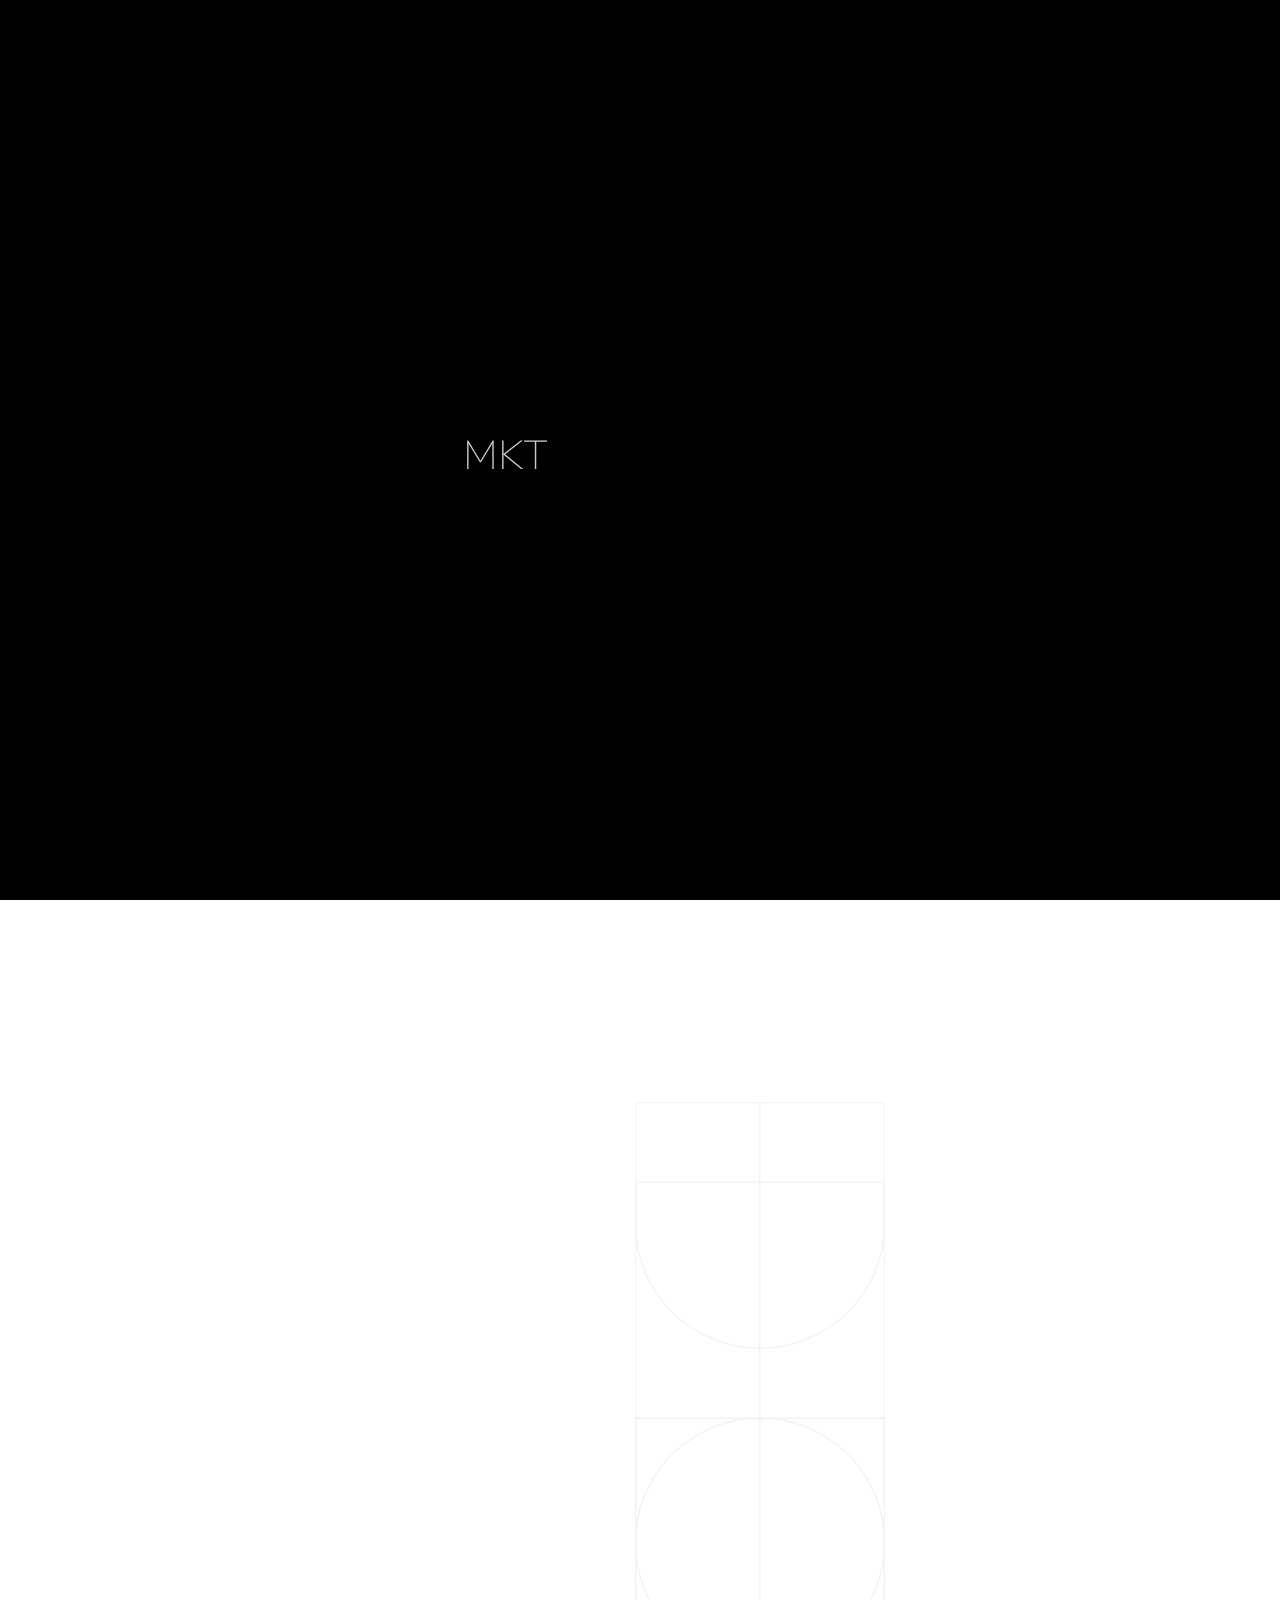
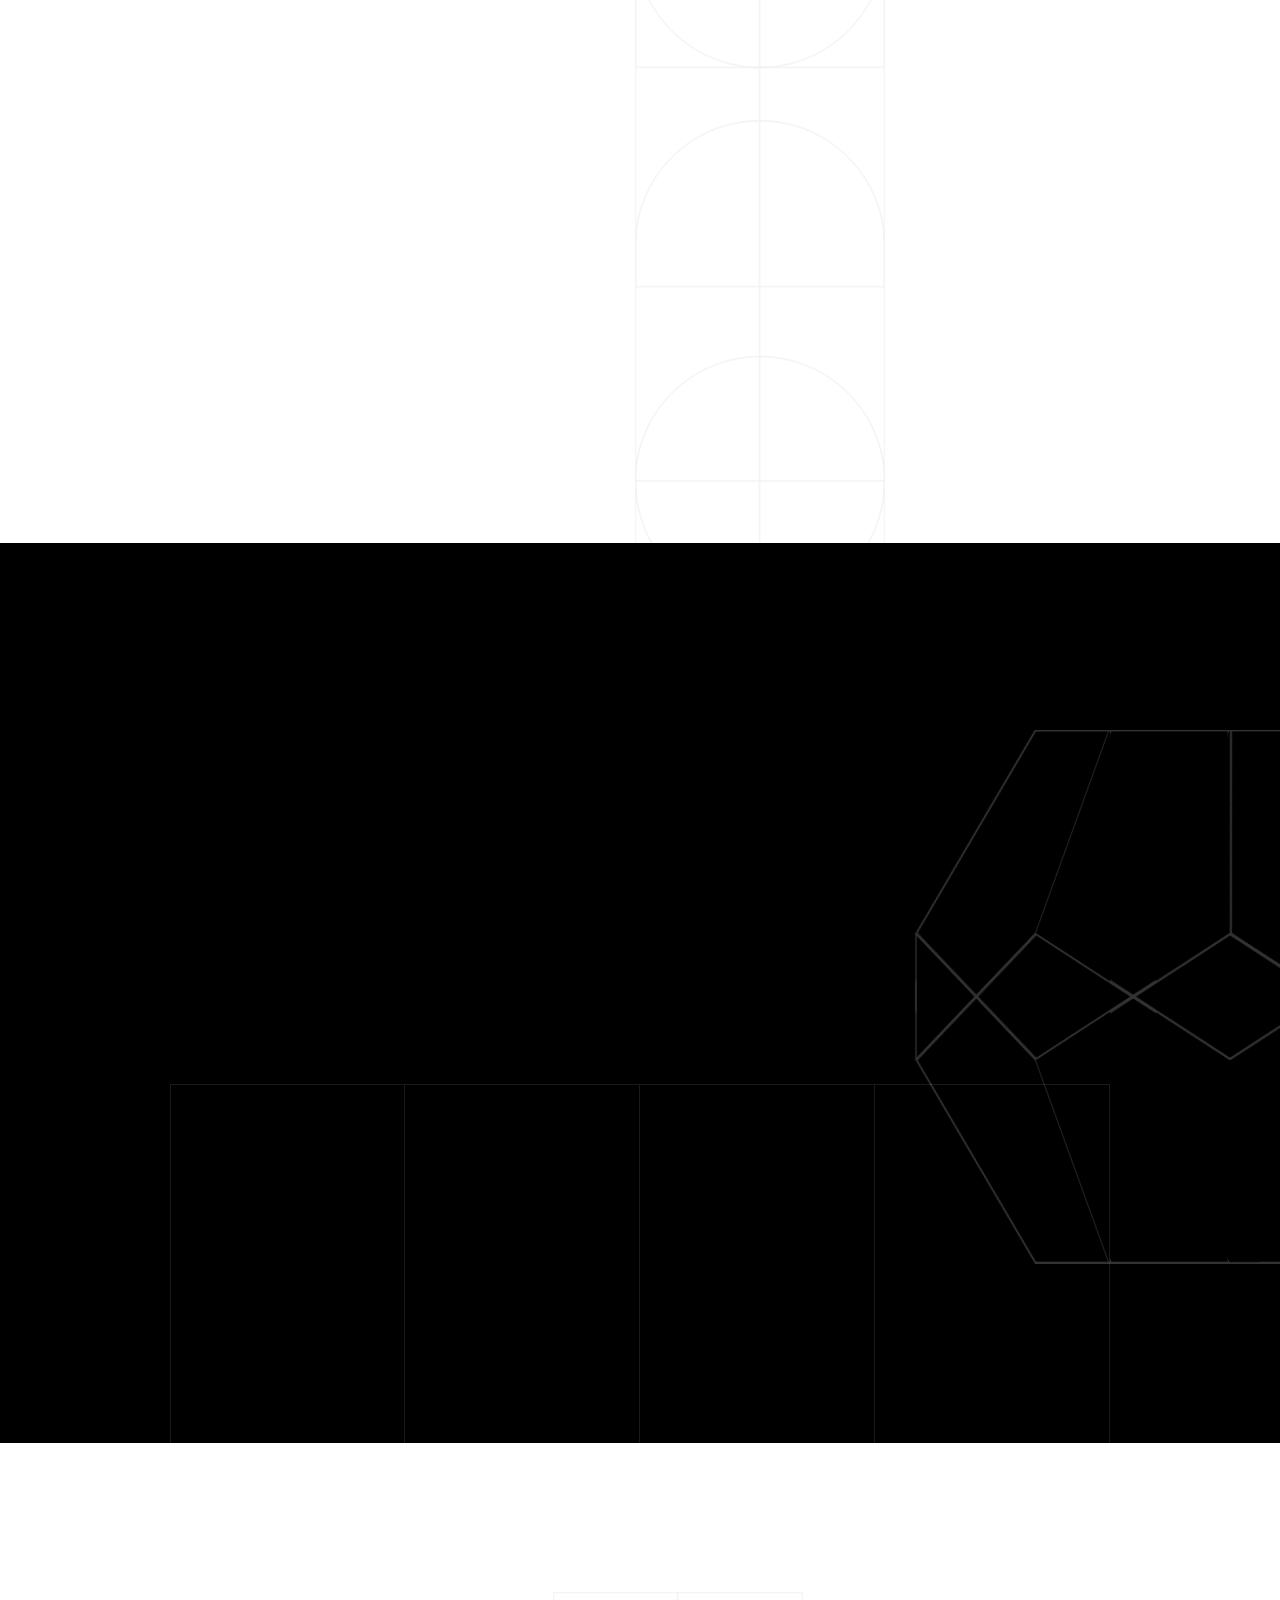
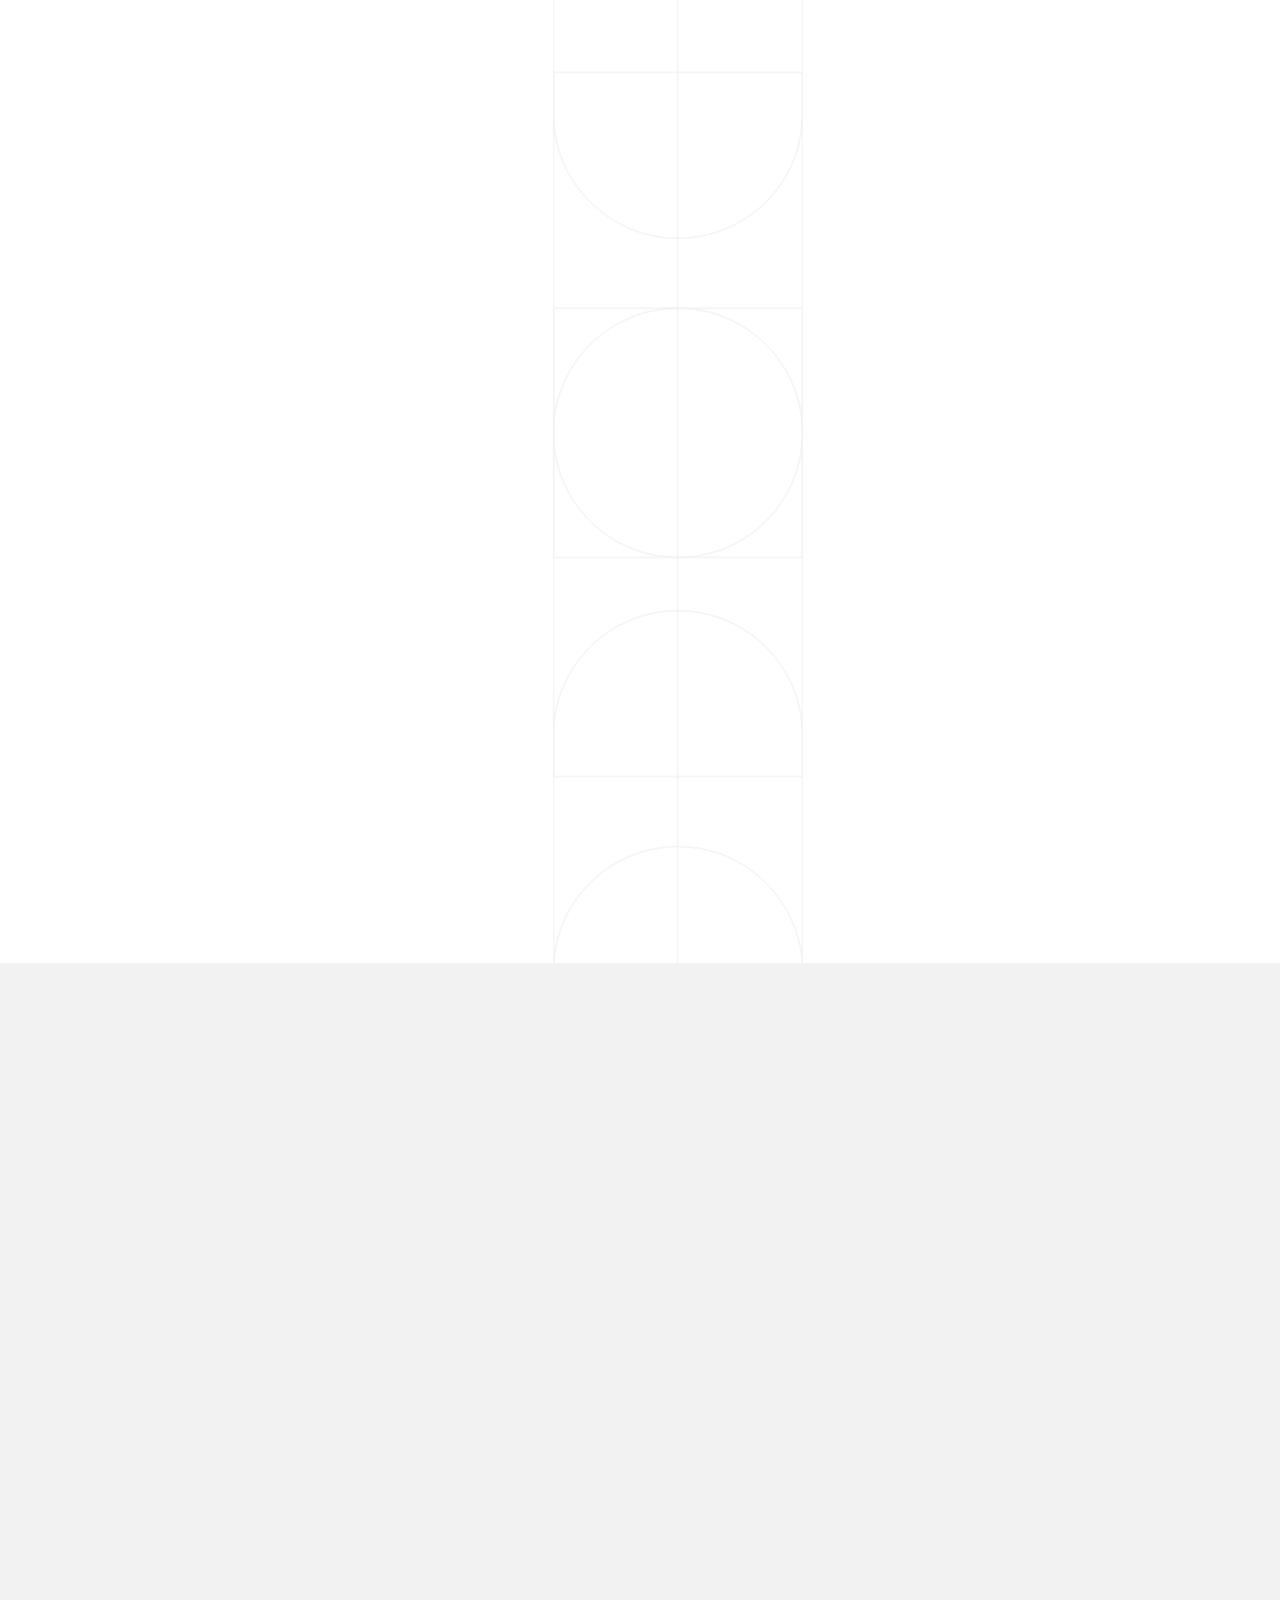
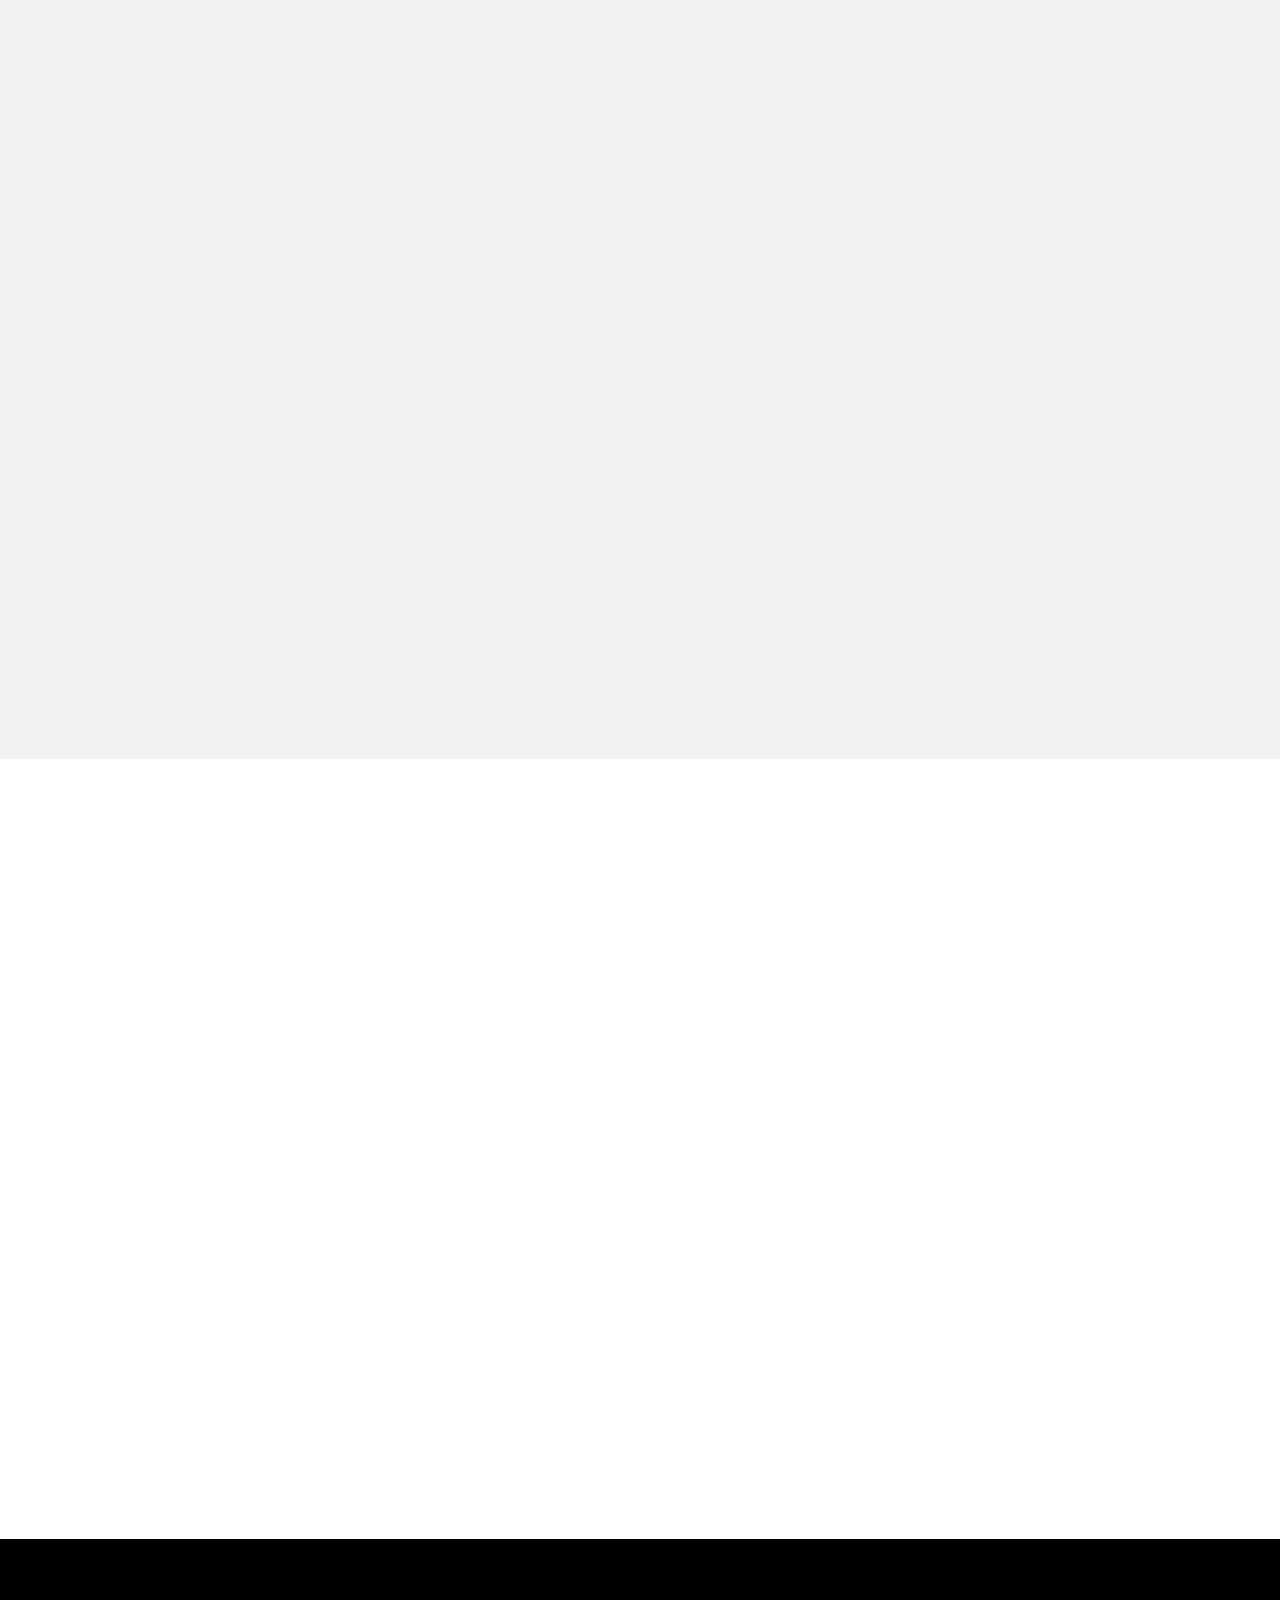
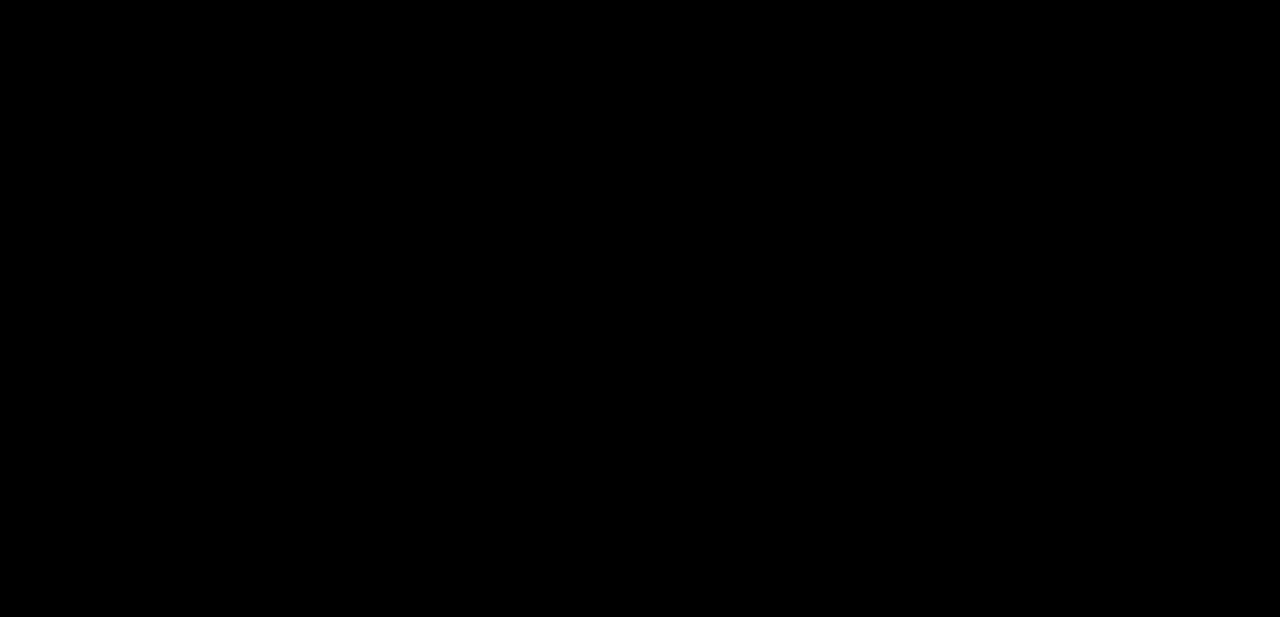
==== index.html @ 786b78a1 "oaaa" ====
<!DOCTYPE html>
<html lang="zxx">

<head>

    <meta charset="UTF-8">
    <meta name="viewport" content="width=device-width, initial-scale=1.0">
    <meta http-equiv="X-UA-Compatible" content="ie=edge">

    <!-- bootstrap grid css -->
    <link rel="stylesheet" href="css/plugins/bootstrap-grid.css">
    <!-- font awesome css -->
    <link rel="stylesheet" href="css/plugins/font-awesome.min.css">
    <!-- swiper css -->
    <link rel="stylesheet" href="css/plugins/swiper.min.css">   
    <!-- fancybox css -->
    <link rel="stylesheet" href="css/plugins/fancybox.min.css">
    <!-- ashley scss -->
    <link rel="stylesheet" href="css/style.css">
    <!-- page name -->
    <title>MKT Health</title>

</head>

<body>

    <!-- wrapper -->
    <div class="mil-wrapper" id="top">
        <div class="mil-preloader">
            <div class="mil-preloader-animation">
                <div class="mil-pos-abs mil-animation-1">
                    <p class="mil-h3 mil-muted mil-thin">MKT</p>
                    <p class="mil-h3 mil-muted">Health</p>
                    <p class="mil-h3 mil-muted mil-thin">2024</p>
                </div>
                <div class="mil-pos-abs mil-animation-2">
                    <div class="mil-reveal-frame">
                        <p class="mil-reveal-box"></p>
                        <p class="mil-h3 mil-muted mil-thin">Presentado por MKT Total</p>
                    </div>
                </div>
            </div>
        </div>
        <!-- preloader end -->

        <!-- scrollbar progress -->
        <div class="mil-progress-track">
            <div class="mil-progress"></div>
        </div>
        <!-- scrollbar progress end -->

        <!-- menu -->
        <div class="mil-menu-frame">
            <!-- frame clone -->
            <div class="mil-frame-top">
                <a href="home-1.html" class="mil-logo">MKT Health</a>
                <div class="mil-menu-btn">
                    <span></span>
                </div>
            </div>
            <!-- frame clone end -->
            <div class="container">
                <div class="mil-menu-content">
                    <div class="row">
                        <div class="col-xl-5">

                            <nav class="mil-main-menu" id="swupMenu">
                                <ul>
                                    <li class="mil-has-children mil-active">
                                        <a href="#banner">Inicio</a>
                                    </li>
                                    <li class="mil-has-children">
                                        <a href="#about">Acerca del evento</a>
                                    </li>
                                    <li class="mil-has-children">
                                        <a href="#temas">Temas</a>
                                    </li>
                                    <li class="mil-has-children">
                                        <a href="#ponentes">Ponentes</a>
                                    </li>
                                    <li class="mil-has-children">
                                        <a href="#beneficios">Beneficios</a>
                                    </li>
                                    <li class="mil-has-children">
                                        <a href="#contact">Registro</a>
                                    </li>
                                </ul>
                            </nav>

                        </div>
                        <!-- <div class="col-xl-7">

                            <div class="mil-menu-right-frame">
                                <div class="mil-animation-in">
                                    <div class="mil-animation-frame">
                                        <div class="mil-animation mil-position-1 mil-scale" data-value-1="2" data-value-2="2"></div>
                                    </div>
                                </div>
                                <div class="mil-menu-right">
                                    <div class="row">
                                        <div class="col-lg-8 mil-mb-60">

                                            <h6 class="mil-muted mil-mb-30">Projects</h6>

                                            <ul class="mil-menu-list">
                                                <li><a href="project-1.html" class="mil-light-soft">Interior design studio</a></li>
                                                <li><a href="project-2.html" class="mil-light-soft">Home Security Camera</a></li>
                                                <li><a href="project-3.html" class="mil-light-soft">Kemia Honest Skincare</a></li>
                                                <li><a href="project-4.html" class="mil-light-soft">Cascade of Lava</a></li>
                                                <li><a href="project-5.html" class="mil-light-soft">Air Pro by Molekule</a></li>
                                                <li><a href="project-6.html" class="mil-light-soft">Tony's Chocolonely</a></li>
                                            </ul>

                                        </div>
                                        <div class="col-lg-4 mil-mb-60">

                                            <h6 class="mil-muted mil-mb-30">Useful links</h6>

                                            <ul class="mil-menu-list">
                                                <li><a href="#." class="mil-light-soft">Privacy Policy</a></li>
                                                <li><a href="#." class="mil-light-soft">Terms and conditions</a></li>
                                                <li><a href="#." class="mil-light-soft">Cookie Policy</a></li>
                                                <li><a href="#." class="mil-light-soft">Careers</a></li>
                                            </ul>

                                        </div>
                                    </div>
                                    <div class="mil-divider mil-mb-60"></div>
                                    <div class="row justify-content-between">

                                        <div class="col-lg-4 mil-mb-60">

                                            <h6 class="mil-muted mil-mb-30">Canada</h6>

                                            <p class="mil-light-soft mil-up">71 South Los Carneros Road, California <span class="mil-no-wrap">+51 174 705 812</span></p>

                                        </div>
                                        <div class="col-lg-4 mil-mb-60">

                                            <h6 class="mil-muted mil-mb-30">Germany</h6>

                                            <p class="mil-light-soft">Leehove 40, 2678 MC De Lier, Netherlands <span class="mil-no-wrap">+31 174 705 811</span></p>

                                        </div>
                                    </div>
                                </div>
                            </div>

                        </div> -->
                    </div>
                </div>
            </div>
        </div>
        <!-- menu -->
        
        <!-- curtain -->
        <div class="mil-curtain"></div>
        <!-- curtain end -->

        <!-- frame -->
        <div class="mil-frame">
            <div class="mil-frame-top">
                <a href="home-1.html" class="mil-logo">MH</a>
                <div class="mil-menu-btn">
                    <span></span>
                </div>
            </div>
            <div class="mil-frame-bottom">
                <div class="mil-current-page"></div>
                <div class="mil-back-to-top">
                    <a href="#banner" class="mil-link mil-dark mil-arrow-place">
                        <span>Subir al principio</span>
                    </a>
                </div>
            </div>
        </div>
        <!-- frame end -->

        <!-- content -->
        <div class="mil-content" id="banner">
            <div id="swupMain" class="mil-main-transition">

                <!-- banner -->
                <section class="mil-banner mil-dark-bg">
                    <div class="mi-invert-fix">
                        <div class="mil-animation-frame">
                            <div class="mil-animation mil-position-1 mil-scale" data-value-1="7" data-value-2="1.6"></div>
                            <div class="mil-animation mil-position-2 mil-scale" data-value-1="4" data-value-2="1"></div>
                            <div class="mil-animation mil-position-3 mil-scale" data-value-1="1.2" data-value-2=".1"></div>
                        </div>

                        <div class="mil-gradient"></div>

                        <div class="container">
                            <div class="mil-banner-content mil-up">

                                <h1 class="mil-muted mil-mb-60">Bienvenido <span class="mil-thin">a</span><br> MKT <span class="mil-thin">Health</span></h1>
                                <div class="row">
                                    <div class="col-md-7 col-lg-5">

                                        <p class="mil-light-soft mil-mb-60">Bienvenidos a MKT HEALTH, el evento que reúnirá a los expertos líderes en marketing del sector salud.<br/> Prepárate para sumergirte en las últimas tendencias que están revolucionando la forma de llegar a los pacientes y mejorar la experiencia para llegar a cada uno de ellos.</p>

                                    </div>
                                </div>

                                <a href="#contact" class="mil-button mil-arrow-place mil-btn-space">
                                    <span>Regístrate</span>
                                </a>

                                <div class="mil-circle-text">
                                    <svg version="1.1" xmlns="http://www.w3.org/2000/svg" xmlns:xlink="http://www.w3.org/1999/xlink" x="0px" y="0px" viewBox="0 0 300 300" enable-background="new 0 0 300 300" xml:space="preserve" class="mil-ct-svg mil-rotate" data-value="360">
                                        <defs>
                                            <path id="circlePath" d="M 150, 150 m -60, 0 a 60,60 0 0,1 120,0 a 60,60 0 0,1 -120,0 " />
                                        </defs>
                                        <circle cx="150" cy="100" r="75" fill="none" />
                                        <g>
                                            <use xlink:href="#circlePath" fill="none" />
                                            <text style="letter-spacing: 6.5px">
                                                <!-- circle text -->
                                                <textPath xlink:href="#circlePath">Scroll down - Scroll down - </textPath>
                                            </text>
                                        </g>
                                    </svg>
                                    <a href="#about" class="mil-button mil-arrow-place mil-icon-button mil-arrow-down"></a>
                                </div>

                            </div>
                        </div>
                    </div>
                </section>
                <!-- banner end -->

                <!-- about -->
                <section id="about">
                    <div class="container mil-p-120-30">
                        <div class="row justify-content-between align-items-center">
                            <div class="col-lg-6 col-xl-5">

                                <div class="mil-mb-90">
                                    <h2 class="mil-up mil-mb-60">Acerca del<span class="mil-thin"><b> Evento</b></span></h2>
                                    <p class="mil-up mil-mb-30">Abordaremos una variedad de desafíos y oportunidades que enfrenta el marketing en el sector salud. La promoción de servicios médicos, productos farmacéuticos y campañas de bienestar será un punto central de nuestras discusiones. Este evento proporcionará una plataforma para explorar cómo estas áreas pueden ser mejoradas y optimizadas mediante estrategias de marketing innovadoras. Los asistentes tendrán la oportunidad de aprender de expertos de la industria sobre las mejores prácticas y enfoques efectivos para enfrentar los retos actuales y futuros.</p>
                                    <p class="mil-up mil-mb-60">Este evento no solo se centrará en la teoría, sino también en la práctica, proporcionando herramientas y estrategias que pueden ser implementadas de inmediato. La participación de nuestros ponentes le permitirá a los profesionales del marketing en salud comprender cómo utilizar las últimas tecnologías y tendencias para mejorar la experiencia del paciente y aumentar la eficacia de sus campañas. En un mundo donde la tecnología y las expectativas de los pacientes están en constante evolución, este evento ofrece una oportunidad invaluable para mantenerse a la vanguardia del marketing en salud.</p>

                                    <div class="mil-about-quote">
                                        <div class="mil-avatar mil-up">
                                            <img src="img/faces/customers/Daniel.webp" alt="Founder">
                                        </div>
                                        <h6 class="mil-quote mil-up">Nos enfocaremos <span class="mil-thin">en tu empresa:</span> Hacerla crecer <span class="mil-thin">es nuestra prioridad</span></h6>
                                    </div>
                                </div>

                            </div>
                            <div class="col-lg-5">

                                <div class="mil-about-photo mil-mb-90">
                                    <div class="mil-lines-place"></div>
                                    <div class="mil-up mil-img-frame" style="padding-bottom: 160%;">
                                        <img src="img/photo/first.webp" alt="img" class="mil-scale" data-value-1="1" data-value-2="1.2">
                                    </div>
                                </div>

                            </div>
                        </div>
                    </div>
                </section>
                <!-- about end -->

                <!-- services -->
                <section class="mil-dark-bg" id="temas">
                    <div class="mi-invert-fix">
                        <div class="mil-animation-frame">
                            <div class="mil-animation mil-position-1 mil-scale" data-value-1="2.4" data-value-2="1.4" style="top: 300px; right: -100px"></div>
                            <div class="mil-animation mil-position-2 mil-scale" data-value-1="2" data-value-2="1" style="left: 150px"></div>
                        </div>
                        <div class="container mil-p-120-0">

                            <div class="mil-mb-120">
                                <div class="row">
                                    <div class="col-lg-10">

                                        <span class="mil-suptitle mil-light-soft mil-suptitle-right mil-up">Profesionales enfocados en ayudar a tu marca<br> a crecer y avanzar.</span>

                                    </div>
                                </div>

                                <div class="mil-complex-text justify-content-center mil-up mil-mb-15">                                    
                                    <h2 class="mil-h1 mil-muted mil-center">Temas <span class="mil-thin">importantes</span></h2>
                                </div>
                                <div class="mil-complex-text justify-content-center mil-up">
                                    <h2 class="mil-h1 mil-muted mil-center">que <span class="mil-thin">abordaremos.</span></h2>                        
                                </div>
                            </div>

                            <div class="row mil-services-grid m-0">
                                <div class="col-md-6 col-lg-3 mil-services-grid-item p-0">

                                    <a href="service.html" class="mil-service-card-sm mil-up">
                                        <h5 class="mil-muted mil-mb-30">Aplicaciones de <br>tecnología emergente</h5>
                                        <p class="mil-light-soft mil-mb-30">Aplica la inteligencia artificial y el big data para el marketing.</p>
                                    </a>

                                </div>
                                <div class="col-md-6 col-lg-3 mil-services-grid-item p-0">

                                    <a href="service.html" class="mil-service-card-sm mil-up">
                                        <h5 class="mil-muted mil-mb-30">Optimización de la <br>experiencia del usuario</h5>
                                        <p class="mil-light-soft mil-mb-30">Diseña servicios y plataformas que mejoren la satisfacción de los usuarios.</p>
                                        
                                    </a>

                                </div>
                                <div class="col-md-6 col-lg-3 mil-services-grid-item p-0">

                                    <a href="service.html" class="mil-service-card-sm mil-up">
                                        <h5 class="mil-muted mil-mb-30">Innovación en <br>marketing de salud</h5>
                                        <p class="mil-light-soft mil-mb-30">Descubre las últimas tendencias y estrategias para llegar a nuevos pacientes.</p>
                                    </a>

                                </div>
                                <div class="col-md-6 col-lg-3 mil-services-grid-item p-0">

                                    <a href="#contact" class="mil-service-card-sm mil-up">
                                        <h5 class="mil-muted mil-mb-30">Realiza tu <br>registro</h5>
                                        <p class="mil-light-soft mil-mb-30">Proporcionanos tus datos par poder asistir a la plática.</p>
                                        <div class="mil-button mil-icon-button-sm mil-arrow-place"></div>
                                    </a>

                                </div>
                            </div>
                        </div>
                    </div>
                </section>
                <!-- services end -->

                <!-- team -->
                <section>
                    <div class="container mil-p-120-30" id="ponentes">
                        <div class="row justify-content-between align-items-center">
                            <div class="col-lg-5 col-xl-4">

                                <div class="mil-mb-90">
                                    <h2 class="mil-up mil-mb-60">Nuestros<br>ponentes</h2>
                                    <p class="mil-up mil-mb-30">En MKT HEALTH contaremos con la presencia de destacados profesionales que compartirán sus conocimientos y experiencias en el campo del marketing en el sector salud.</p>

                                    <p class="mil-up mil-mb-60">Estos ponentes, con su experiencia y conocimiento, proporcionarán a los asistentes herramientas prácticas y estrategias innovadoras para enfrentar los desafíos del marketing en el sector salud. La participación en sus sesiones será una oportunidad única para aprender de los mejores y aplicar estas lecciones en sus propias organizaciones.</p>

                                    <div class="mil-up"><a href="#contact" class="mil-button mil-arrow-place mil-mb-60"><span>Regístrate</span></a></div>

                                    <h4 class="mil-up"><span class="mil-thin">Te</span> aseguramos <br><span class="mil-thin">resultados</span> excepcionales.</h4>
                                </div>

                            </div>
                            <div class="col-lg-6">

                                <div class="mil-team-list">
                                    <div class="mil-lines-place"></div>

                                    <div class="row mil-mb-60">
                                        <div class="col-sm-6">

                                            <div class="mil-team-card mil-up mil-mb-30">
                                                <img src="img/faces/felix.webp" alt="Team member">
                                                <div class="mil-description">
                                                    <div class="mil-secrc-text">
                                                        <h5 class="mil-muted mil-mb-5">Felix Cortés</h5>
                                                        <p class="mil-link mil-light-soft mil-mb-10">Consultor estratégico</p>
                                                    </div>
                                                </div>
                                            </div>

                                            <div class="mil-team-card mil-up mil-mb-30">
                                                <img src="img/faces/Daniel.webp" alt="Team member">
                                                <div class="mil-description">
                                                    <div class="mil-secrc-text">
                                                        <h5 class="mil-muted mil-mb-5"><a href="home-2.html">Daniel Alamillo</a></h5>
                                                        <p class="mil-link mil-light-soft mil-mb-10">Marketing digital y analista de datos</p>
                                                    </div>
                                                </div>
                                            </div>

                                        </div>
                                        <div class="col-sm-6">
                                            <div class="mil-team-card mil-up mil-mb-30">
                                                <img src="img/faces/carlos.webp" alt="Team member">
                                                <div class="mil-description">
                                                    <div class="mil-secrc-text">
                                                        <h5 class="mil-muted mil-mb-5"><a href="home-2.html">Carlos Carsolio</a></h5>
                                                        <p class="mil-link mil-light-soft mil-mb-10">Speaker y coach</p>
                                                    </div>
                                                </div>
                                            </div>
                                        </div>
                                    </div>
                                </div>
                            </div>
                        </div>
                    </div>
                </section>
                <!-- team end -->

                <!-- reviews -->
                <section class="mil-soft-bg" id="beneficios">
                    <div class="container mil-p-120-120">

                        <div class="row">
                            <div class="col-lg-10">

                                <span class="mil-suptitle mil-suptitle-right mil-suptitle-dark mil-up">Te presentamos</span>

                            </div>
                        </div>

                        <h2 class="mil-center mil-up mil-mb-60">Algunos de los <span class="mil-thin">beneficios</span> <br>de asistir <span class="mil-thin">a este evento.</span></h2>



                        <div class="row mil-relative justify-content-center">
                            <div class="col-lg-8">

                                <div class="mil-slider-nav mil-soft mil-reviews-nav mil-up">
                                    <div class="mil-slider-arrow mil-prev mil-revi-prev mil-arrow-place"></div>
                                    <div class="mil-slider-arrow mil-revi-next mil-arrow-place"></div>
                                </div>

                                <svg xmlns="http://www.w3.org/2000/svg" viewBox="0 0 48 48" class="mil-quote-icon mil-up">
                                    <path d="M 13.5 10 A 8.5 8.5 0 0 0 13.5 27 A 8.5 8.5 0 0 0 18.291016 25.519531 C 17.422273 29.222843 15.877848 31.803343 14.357422 33.589844 C 12.068414 36.279429 9.9433594 37.107422 9.9433594 37.107422 A 1.50015 1.50015 0 1 0 11.056641 39.892578 C 11.056641 39.892578 13.931586 38.720571 16.642578 35.535156 C 19.35357 32.349741 22 27.072581 22 19 A 1.50015 1.50015 0 0 0 21.984375 18.78125 A 8.5 8.5 0 0 0 13.5 10 z M 34.5 10 A 8.5 8.5 0 0 0 34.5 27 A 8.5 8.5 0 0 0 39.291016 25.519531 C 38.422273 29.222843 36.877848 31.803343 35.357422 33.589844 C 33.068414 36.279429 30.943359 37.107422 30.943359 37.107422 A 1.50015 1.50015 0 1 0 32.056641 39.892578 C 32.056641 39.892578 34.931586 38.720571 37.642578 35.535156 C 40.35357 32.349741 43 27.072581 43 19 A 1.50015 1.50015 0 0 0 42.984375 18.78125 A 8.5 8.5 0 0 0 34.5 10 z" fill="#000000" />
                                </svg>

                                <div class="swiper-container mil-reviews-slider">
                                    <div class="swiper-wrapper">
                                        <div class="swiper-slide">
                                            <div class="mil-review-frame mil-center" data-swiper-parallax="-200" data-swiper-parallax-opacity="0">
                                                <h5 class="mil-up mil-mb-10">Mejora la experiencia del cliente a través de plataformas digitales</h5>
                                                <p class="mil-text-xl mil-up">Aprende estrategias efectivas para brindar una experiencia excepcional a tus pacientes en el mundo digital.</p>
                                            </div>
                                        </div>
                                        <div class="swiper-slide">
                                            <div class="mil-review-frame mil-center" data-swiper-parallax="-200" data-swiper-parallax-opacity="0">
                                                <h5 class="mil-up mil-mb-10">Optimiza la comunicación en plataformas digitales</h5>
                                                <p class="mil-text-xl mil-up">Descubre cómo fortalecer y ampliar tu presencia en línea para una comunicación más efectiva con tu audiencia, aumentando así la visibilidad de tu práctica médica.</p>
                                            </div>
                                        </div>
                                        <div class="swiper-slide">
                                            <div class="mil-review-frame mil-center" data-swiper-parallax="-200" data-swiper-parallax-opacity="0">
                                                <h5 class="mil-up mil-mb-10">Incrementa tus citas</h5>
                                                <p class="mil-text-xl mil-up">Aprende técnicas probadas para convertir leads en clientes, impulsando así el crecimiento y la rentabilidad de tu negocio médico.</p>
                                            </div>
                                        </div>
                                        <div class="swiper-slide">
                                            <div class="mil-review-frame mil-center" data-swiper-parallax="-200" data-swiper-parallax-opacity="0">
                                                <h5 class="mil-up mil-mb-10">Automatiza la agenda</h5>
                                                <p class="mil-text-xl mil-up">Implementa herramientas digitales para agilizar y simplificar el proceso de programación de citas, brindando conveniencia tanto a tus pacientes como a tu equipo.</p>
                                            </div>
                                        </div>
                                    </div>
                                </div>

                            </div>
                        </div>

                    </div>
                </section>
                <!-- reviews end -->

                 <!-- reviews -->
                 <section class="mil-soft-bg">
                    <div class="container mil-p-120-120">


                        <h2 class="mil-center mil-up mil-mb-60">¿Qué <span class="mil-thin">aprenderás?</span></h2>



                        <div class="row mil-relative justify-content-center">
                            <div class="col-lg-8">

                                <div class="mil-slider-nav mil-soft mil-reviews-nav mil-up">
                                    <div class="mil-slider-arrow mil-prev mil-revi-prev mil-arrow-place"></div>
                                    <div class="mil-slider-arrow mil-revi-next mil-arrow-place"></div>
                                </div>

                                <svg xmlns="http://www.w3.org/2000/svg" viewBox="0 0 48 48" class="mil-quote-icon mil-up">
                                    <path d="M 13.5 10 A 8.5 8.5 0 0 0 13.5 27 A 8.5 8.5 0 0 0 18.291016 25.519531 C 17.422273 29.222843 15.877848 31.803343 14.357422 33.589844 C 12.068414 36.279429 9.9433594 37.107422 9.9433594 37.107422 A 1.50015 1.50015 0 1 0 11.056641 39.892578 C 11.056641 39.892578 13.931586 38.720571 16.642578 35.535156 C 19.35357 32.349741 22 27.072581 22 19 A 1.50015 1.50015 0 0 0 21.984375 18.78125 A 8.5 8.5 0 0 0 13.5 10 z M 34.5 10 A 8.5 8.5 0 0 0 34.5 27 A 8.5 8.5 0 0 0 39.291016 25.519531 C 38.422273 29.222843 36.877848 31.803343 35.357422 33.589844 C 33.068414 36.279429 30.943359 37.107422 30.943359 37.107422 A 1.50015 1.50015 0 1 0 32.056641 39.892578 C 32.056641 39.892578 34.931586 38.720571 37.642578 35.535156 C 40.35357 32.349741 43 27.072581 43 19 A 1.50015 1.50015 0 0 0 42.984375 18.78125 A 8.5 8.5 0 0 0 34.5 10 z" fill="#000000" />
                                </svg>

                                <div class="swiper-container mil-reviews-slider">
                                    <div class="swiper-wrapper">
                                        <div class="swiper-slide">
                                            <div class="mil-review-frame mil-center" data-swiper-parallax="-200" data-swiper-parallax-opacity="0">
                                                <h5 class="mil-up mil-mb-10">Charlas sobre funnel de Inteligencia Artificial</h5>
                                                <p class="mil-text-xl mil-up">Exploraremos cómo utilizar el poder de la inteligencia artificial para optimizar tus embudos de venta y aumentar la eficiencia de tu estrategia de marketing.</p>
                                            </div>
                                        </div>
                                        <div class="swiper-slide">
                                            <div class="mil-review-frame mil-center" data-swiper-parallax="-200" data-swiper-parallax-opacity="0">
                                                <h5 class="mil-up mil-mb-10">Utilización de IA orientada a ventas</h5>
                                                <p class="mil-text-xl mil-up">Descubriremos cómo integrar herramientas de inteligencia artificial en tu estrategia de ventas para identificar oportunidades, personalizar interacciones y cerrar más negocios.</p>
                                            </div>
                                        </div>
                                        <div class="swiper-slide">
                                            <div class="mil-review-frame mil-center" data-swiper-parallax="-200" data-swiper-parallax-opacity="0">
                                                <h5 class="mil-up mil-mb-10">Atrae más pacientes a tu consultorio</h5>
                                                <p class="mil-text-xl mil-up">Implementaremos tácticas efectivas para aumentar la visibilidad en línea para atraer nuevos pacientes interesados en tus servicios.</p>
                                            </div>
                                        </div>
                                        <div class="swiper-slide">
                                            <div class="mil-review-frame mil-center" data-swiper-parallax="-200" data-swiper-parallax-opacity="0">
                                                <h5 class="mil-up mil-mb-10">Segmentación de tu audiencia</h5>
                                                <p class="mil-text-xl mil-up">Dominarás las técnicas de segmentación de mercado para dirigir tus esfuerzos de marketing hacia audiencias específicas, maximizando así el impacto de tus campañas.</p>
                                            </div>
                                        </div>
                                    </div>
                                </div>

                            </div>
                        </div>

                    </div>
                </section>
                <!-- reviews end -->

                 <!-- contact form -->
                <section id="contact">
                    <div class="container mil-p-120-90">
                        <h3 class="mil-center mil-up mil-mb-120">Regístrate <span class="mil-thin">aquí</span></h3>
                        <form action="DataBase/conexion.php" method="post" class="row align-items-center">
                            <div class="col-lg-6 mil-up">
                                <input type="text" name="nombre" placeholder="Nombre" required>
                            </div>
                            <div class="col-lg-6 mil-up">
                                <input type="email" name="correo" placeholder="Correo" required>
                            </div>
                            <div class="col-lg-6 mil-up">
                                <input type="text" name="telefono" placeholder="Teléfono" required>
                            </div>
                            <div class="col-lg-6 mil-up">
                                <input type="text" name="cpNegocio" placeholder="CP del negocio" required> <!-- Cambiado cp_negocio a cpNegocio -->
                            </div>
                            <div class="col-lg-6 mil-up">
                                <input type="text" name="TipoNegocio" placeholder="Tipo de negocio" required> <!-- Cambiado tipo_negocio a negocio -->
                            </div>
                            <div class="col-lg-6 mil-up">
                                <input type="text" name="puestoOcupa" placeholder="Puesto que ocupas" required> <!-- Cambiado puesto a puestoOcupa -->
                            </div>
                            <div class="col-lg-8">
                                <p class="mil-up mil-mb-30"><span class="mil-accent">Tu información está protegida y no estará expuesta a terceros.</span></p>
                            </div>
                            <div class="col-lg-4">
                                <div class="mil-adaptive-right mil-up mil-mb-30">
                                    <button type="submit" class="mil-button mil-arrow-place">
                                        <span>Enviar formulario</span>
                                    </button>
                                </div>
                            </div>
                        </form>
                    </div>
                </section>                
                <!-- contact form end -->

                <!-- footer -->
                <footer class="mil-dark-bg">
                    <div class="mi-invert-fix">
                        <div class="container mil-p-120-60">
                            <div class="row justify-content-between">
                                <div class="col-md-4 col-lg-4 mil-mb-60">
                                    <div class="mil-muted mil-logo mil-up mil-mb-30">MKT Health</div>
                                </div>
                                <div class="col-md-7 col-lg-6">
                                    <div class="row justify-content-end">
                                        <div class="col-md-6 col-lg-7">

                                            <nav class="mil-footer-menu mil-mb-60">
                                                <ul>
                                                    <li class="mil-up mil-active">
                                                        <a href="#banner">Inicio</a>
                                                    </li>
                                                    <li class="mil-up">
                                                        <a href="#about">Acerca del evento</a>
                                                    </li>
                                                    <li class="mil-up">
                                                        <a href="#temas">Temas</a>
                                                    </li>
                                                    <li class="mil-up">
                                                        <a href="#ponentes">Ponentes</a>
                                                    </li>
                                                    <li class="mil-up">
                                                        <a href="#beneficios">Beneficios</a>
                                                    </li>
                                                </ul>
                                            </nav>

                                        </div>
                                    </div>
                                </div>
                            </div>

                            <div class="row justify-content-between flex-sm-row-reverse">
                                <div class="col-md-4 col-lg-6 mil-mb-60">

                                    <div class="mil-vert-between">
                                        <div class="mil-mb-30">
                                            <ul class="mil-social-icons mil-up">
                                                <li><a href="#." target="_blank" class="social-icon"> <i class="far fa-circle"></i></a></li>
                                                <li><a href="#." target="_blank" class="social-icon"> <i class="far fa-circle"></i></a></li>
                                                <li><a href="#." target="_blank" class="social-icon"> <i class="far fa-circle"></i></a></li>
                                                <li><a href="#." target="_blank" class="social-icon"> <i class="far fa-circle"></i></a></li>
                                            </ul>
                                        </div>
                                        <p class="mil-light-soft mil-up">© Copyright 2024 - All Rights Reserved.</p>
                                    </div>

                                </div>
                            </div>
                        </div>
                    </div>
                </footer>
                <!-- footer end -->

                <!-- hidden elements -->
                <div class="mil-hidden-elements">
                    <div class="mil-dodecahedron">
                        <div class="mil-pentagon">
                            <div></div>
                            <div></div>
                            <div></div>
                            <div></div>
                            <div></div>
                        </div>
                        <div class="mil-pentagon">
                            <div></div>
                            <div></div>
                            <div></div>
                            <div></div>
                            <div></div>
                        </div>
                        <div class="mil-pentagon">
                            <div></div>
                            <div></div>
                            <div></div>
                            <div></div>
                            <div></div>
                        </div>
                        <div class="mil-pentagon">
                            <div></div>
                            <div></div>
                            <div></div>
                            <div></div>
                            <div></div>
                        </div>
                        <div class="mil-pentagon">
                            <div></div>
                            <div></div>
                            <div></div>
                            <div></div>
                            <div></div>
                        </div>
                        <div class="mil-pentagon">
                            <div></div>
                            <div></div>
                            <div></div>
                            <div></div>
                            <div></div>
                        </div>
                        <div class="mil-pentagon">
                            <div></div>
                            <div></div>
                            <div></div>
                            <div></div>
                            <div></div>
                        </div>
                        <div class="mil-pentagon">
                            <div></div>
                            <div></div>
                            <div></div>
                            <div></div>
                            <div></div>
                        </div>
                        <div class="mil-pentagon">
                            <div></div>
                            <div></div>
                            <div></div>
                            <div></div>
                            <div></div>
                        </div>
                        <div class="mil-pentagon">
                            <div></div>
                            <div></div>
                            <div></div>
                            <div></div>
                            <div></div>
                        </div>
                        <div class="mil-pentagon">
                            <div></div>
                            <div></div>
                            <div></div>
                            <div></div>
                            <div></div>
                        </div>
                        <div class="mil-pentagon">
                            <div></div>
                            <div></div>
                            <div></div>
                            <div></div>
                            <div></div>
                        </div>
                    </div>

                    <svg xmlns="http://www.w3.org/2000/svg" viewBox="0 0 24 24" class="mil-arrow">
                        <path d="M 14 5.3417969 C 13.744125 5.3417969 13.487969 5.4412187 13.292969 5.6367188 L 13.207031 5.7226562 C 12.816031 6.1136563 12.816031 6.7467188 13.207031 7.1367188 L 17.070312 11 L 4 11 C 3.448 11 3 11.448 3 12 C 3 12.552 3.448 13 4 13 L 17.070312 13 L 13.207031 16.863281 C 12.816031 17.254281 12.816031 17.887344 13.207031 18.277344 L 13.292969 18.363281 C 13.683969 18.754281 14.317031 18.754281 14.707031 18.363281 L 20.363281 12.707031 C 20.754281 12.316031 20.754281 11.682969 20.363281 11.292969 L 14.707031 5.6367188 C 14.511531 5.4412187 14.255875 5.3417969 14 5.3417969 z" />
                    </svg>

                    <svg width="250" viewBox="0 0 300 1404" fill="none" xmlns="http://www.w3.org/2000/svg" class="mil-lines">
                        <path fill-rule="evenodd" clip-rule="evenodd" d="M1 892L1 941H299V892C299 809.71 232.29 743 150 743C67.7096 743 1 809.71 1 892ZM0 942H300V892C300 809.157 232.843 742 150 742C67.1573 742 0 809.157 0 892L0 942Z" class="mil-move" />
                        <path fill-rule="evenodd" clip-rule="evenodd" d="M299 146V97L1 97V146C1 228.29 67.7096 295 150 295C232.29 295 299 228.29 299 146ZM300 96L0 96V146C0 228.843 67.1573 296 150 296C232.843 296 300 228.843 300 146V96Z" class="mil-move" />
                        <path fill-rule="evenodd" clip-rule="evenodd" d="M299 1H1V1403H299V1ZM0 0V1404H300V0H0Z" />
                        <path fill-rule="evenodd" clip-rule="evenodd" d="M150 -4.37115e-08L150 1404L149 1404L149 0L150 -4.37115e-08Z" />
                        <path fill-rule="evenodd" clip-rule="evenodd" d="M150 1324C232.29 1324 299 1257.29 299 1175C299 1092.71 232.29 1026 150 1026C67.7096 1026 1 1092.71 1 1175C1 1257.29 67.7096 1324 150 1324ZM150 1325C232.843 1325 300 1257.84 300 1175C300 1092.16 232.843 1025 150 1025C67.1573 1025 0 1092.16 0 1175C0 1257.84 67.1573 1325 150 1325Z" class="mil-move" />
                        <path fill-rule="evenodd" clip-rule="evenodd" d="M300 1175H0V1174H300V1175Z" class="mil-move" />
                        <path fill-rule="evenodd" clip-rule="evenodd" d="M150 678C232.29 678 299 611.29 299 529C299 446.71 232.29 380 150 380C67.7096 380 1 446.71 1 529C1 611.29 67.7096 678 150 678ZM150 679C232.843 679 300 611.843 300 529C300 446.157 232.843 379 150 379C67.1573 379 0 446.157 0 529C0 611.843 67.1573 679 150 679Z" class="mil-move" />
                        <path fill-rule="evenodd" clip-rule="evenodd" d="M299 380H1V678H299V380ZM0 379V679H300V379H0Z" class="mil-move" />
                    </svg>
                </div>
                <!-- hidden elements end -->

            </div>
        </div>
        <!-- content -->
    </div>
    <!-- wrapper end -->

    <!-- jQuery js -->
    <script src="js/plugins/jquery.min.js"></script>
    <!-- swup js -->
    <script src="js/plugins/swup.min.js"></script>
    <!-- swiper js -->
    <script src="js/plugins/swiper.min.js"></script>
    <!-- fancybox js -->
    <script src="js/plugins/fancybox.min.js"></script>
    <!-- gsap js -->
    <script src="js/plugins/gsap.min.js"></script>
    <!-- scroll smoother -->
    <script src="js/plugins/smooth-scroll.js"></script>
    <!-- scroll trigger js -->
    <script src="js/plugins/ScrollTrigger.min.js"></script>
    <!-- scroll to js -->
    <script src="js/plugins/ScrollTo.min.js"></script>
    <!-- ashley js -->
    <script src="js/main.js"></script>

</body>

</html>
---- css/style.css ----
/* -------------------------------------------

Name: 		Ruizarch
Version:    1.0
Developer:	Nazar Miller (millerDigitalDesign)
Portfolio:  https://themeforest.net/user/millerdigitaldesign/portfolio?ref=MillerDigitalDesign

p.s. I am available for Freelance hire (UI design, web development). email: miller.themes@gmail.com

------------------------------------------- */
/*--------------------------------------------

1. common
    - main
    - typography
    - link
    - button
    - form
    - breadcrumbs
    - backgrounds
    - spaces
2. components
    - preloader
    - cursor
    - hidden elements
    - scrollbar
    - frame
    - menu button
    - menu 
    - banner
    - circle text
    - lines
    - dodecahedron
    - about
    - partners
    - services
    - team
    - social icons
    - revievs
    - blog
    - footer
    - portfolio
    - map
    - accordion
    - price
    - 404
    - images
    - page transitions


--------------------------------------------*/
@import url("https://fonts.googleapis.com/css2?family=Outfit:wght@100;200;300;400;500;600;700;800;900&display=swap");
@import url(https://cdnjs.cloudflare.com/ajax/libs/font-awesome/5.15.0/css/all.min.css);
/* -------------------------------------------

main

------------------------------------------- */
*,
*:before,
*:after {
  -webkit-box-sizing: border-box;
          box-sizing: border-box;
  padding: 0;
  margin: 0;
}

html,
body {
  padding: 0;
  margin: 0;
  font-family: "Outfit", sans-serif;
  font-size: 16px;
  font-weight: 300;
  color: rgba(0, 0, 0, 0.5);
  line-height: 150%;
  -ms-scroll-chaining: none;
      overscroll-behavior: none;
}
@media screen and (max-width: 768px) {
  html,
body {
    font-size: 15px;
  }
}

*::-moz-selection {
  color: inherit;
  background-color: transparent;
}

*::selection {
  color: inherit;
  background-color: transparent;
}

.mil-wrapper {
  position: relative;
  overflow: hidden;
  max-width: 100%;
}

.container {
  pointer-events: all;
}

.mil-relative {
  position: relative;
}

.mil-o-hidden {
  overflow: hidden;
}

.mil-flex {
  display: -webkit-box;
  display: -ms-flexbox;
  display: flex;
}

.mil-vert-between {
  display: -webkit-box;
  display: -ms-flexbox;
  display: flex;
  -webkit-box-orient: vertical;
  -webkit-box-direction: normal;
      -ms-flex-direction: column;
          flex-direction: column;
  -webkit-box-pack: justify;
      -ms-flex-pack: justify;
          justify-content: space-between;
  height: 100%;
}

@media screen and (max-width: 992px) {
  .mil-mobile-hidden {
    display: none;
  }
}

section {
  position: relative;
  overflow: hidden;
}

/* -------------------------------------------

typography

------------------------------------------- */
h1,
.mil-h1,
h2,
.mil-h12,
h3,
.mil-h3,
h4,
.mil-h4,
h5,
.mil-h5,
h6,
.mil-h6 {
  font-family: "Outfit", sans-serif;
  color: rgb(0, 0, 0);
  font-weight: 500;
  line-height: 120%;
}
@media screen and (max-width: 768px) {
  h1 br,
.mil-h1 br,
h2 br,
.mil-h12 br,
h3 br,
.mil-h3 br,
h4 br,
.mil-h4 br,
h5 br,
.mil-h5 br,
h6 br,
.mil-h6 br {
    display: none;
  }
}

h1,
.mil-h1 {
  font-size: 86px;
}
@media screen and (max-width: 1400px) {
  h1,
.mil-h1 {
    font-size: 74px;
  }
}
@media screen and (max-width: 1200px) {
  h1,
.mil-h1 {
    font-size: 72px;
  }
}
@media screen and (max-width: 992px) {
  h1,
.mil-h1 {
    font-size: 58px;
  }
}
@media screen and (max-width: 768px) {
  h1,
.mil-h1 {
    font-size: 34px;
  }
}

h2,
.mil-h2 {
  font-size: 68px;
  line-height: 120%;
}
@media screen and (max-width: 1200px) {
  h2,
.mil-h2 {
    font-size: 56px;
  }
}
@media screen and (max-width: 992px) {
  h2,
.mil-h2 {
    font-size: 44px;
  }
}
@media screen and (max-width: 768px) {
  h2,
.mil-h2 {
    font-size: 36px;
  }
}

h3,
.mil-h3 {
  font-size: 42px;
}
@media screen and (max-width: 1200px) {
  h3,
.mil-h3 {
    font-size: 39px;
  }
}
@media screen and (max-width: 992px) {
  h3,
.mil-h3 {
    font-size: 36px;
  }
}
@media screen and (max-width: 768px) {
  h3,
.mil-h3 {
    font-size: 30px;
  }
}

h4,
.mil-h4 {
  font-size: 28px;
}
@media screen and (max-width: 1200px) {
  h4,
.mil-h4 {
    font-size: 26px;
  }
}
@media screen and (max-width: 992px) {
  h4,
.mil-h4 {
    font-size: 24px;
  }
}
@media screen and (max-width: 768px) {
  h4,
.mil-h4 {
    font-size: 22px;
  }
}

h5,
.mil-h5 {
  font-size: 20px;
  line-height: 150%;
}
@media screen and (max-width: 768px) {
  h5,
.mil-h5 {
    font-size: 18px;
  }
}

h6,
.mil-h6 {
  font-size: 18px;
  line-height: 150%;
}
@media screen and (max-width: 1200px) {
  h6,
.mil-h6 {
    font-size: 17px;
  }
}
@media screen and (max-width: 992px) {
  h6,
.mil-h6 {
    font-size: 16px;
  }
}
@media screen and (max-width: 768px) {
  h6,
.mil-h6 {
    font-size: 21px;
  }
}

.mil-no-wrap {
  white-space: nowrap;
}

blockquote {
  padding: 60px;
  background-color: rgba(0, 0, 0, 0.05);
  font-size: 18px;
  color: rgb(0, 0, 0);
  font-style: italic;
  border-left: solid 4px rgb(255, 152, 0);
}
@media screen and (max-width: 768px) {
  blockquote {
    padding: 30px;
    font-size: 16px;
  }
}

.mil-text-sm {
  font-size: 15px;
}

.mil-text-lg {
  font-size: 18px;
  line-height: 170%;
}

.mil-text-xl {
  font-size: 22px;
  line-height: 180%;
}
@media screen and (max-width: 768px) {
  .mil-text-xl {
    font-size: 20px;
  }
}

.mil-upper {
  text-transform: uppercase;
  font-size: 12px;
  font-weight: 500;
  letter-spacing: 2px;
}

.mil-bold {
  font-weight: 500;
}

.mil-thin {
  font-weight: 100;
}

a {
  color: inherit;
  text-decoration: none;
}

.mil-complex-title {
  line-height: normal;
}

.mil-accent {
  color: rgb(255, 152, 0);
}

.mil-light {
  color: rgb(255, 255, 255) !important;
}
.mil-light a {
  color: rgb(255, 255, 255) !important;
}

.mil-muted {
  color: rgba(255, 255, 255, 0.9);
}

.mil-dark {
  color: rgb(0, 0, 0);
}

.mil-light-soft {
  color: rgba(255, 255, 255, 0.4);
}

.mil-dark-soft {
  color: rgba(0, 0, 0, 0.5);
}

.mil-marker {
  background-color: rgb(255, 152, 0);
  padding: 0 5px;
}

.mil-center {
  text-align: center;
}

.mil-left {
  text-align: left;
}

.mil-right {
  text-align: right;
}

@media screen and (max-width: 576px) {
  .mil-sm-center {
    text-align: center;
  }
}

.mil-suptitle {
  position: relative;
  display: block;
  margin-bottom: 60px;
}
.mil-suptitle:before {
  content: "";
  position: absolute;
  right: calc(100% + 30px);
  top: 10px;
  width: 600px;
  height: 1px;
  background-color: rgb(255, 255, 255);
  opacity: 0.2;
}
.mil-suptitle.mil-suptitle-right {
  text-align: right;
}
.mil-suptitle.mil-suptitle-right:before {
  left: calc(100% + 30px);
}
@media screen and (max-width: 768px) {
  .mil-suptitle.mil-suptitle-right {
    text-align: center;
  }
  .mil-suptitle.mil-suptitle-right:before {
    display: none;
  }
}
.mil-suptitle.mil-suptitle-dark:before {
  background-color: rgb(0, 0, 0);
  opacity: 0.1;
}
@media screen and (max-width: 768px) {
  .mil-suptitle {
    margin-bottom: 60px;
  }
}

.mil-divider {
  width: 100%;
  height: 1px;
  background-color: rgba(255, 255, 255, 0.1);
}

.mil-img-frame {
  position: relative;
  overflow: hidden;
  width: 100%;
  padding-bottom: 140%;
}
.mil-img-frame img {
  position: absolute;
  top: 0;
  left: 0;
  width: 100%;
  height: 100%;
  -o-object-fit: cover;
     object-fit: cover;
  -o-object-position: center;
     object-position: center;
}

/* -------------------------------------------

link

------------------------------------------- */
.mil-link {
  cursor: pointer;
  display: -webkit-inline-box;
  display: -ms-inline-flexbox;
  display: inline-flex;
  -webkit-box-align: center;
      -ms-flex-align: center;
          align-items: center;
  font-weight: 500;
  text-transform: uppercase;
  letter-spacing: 2px;
  font-size: 12px;
}
.mil-link svg {
  margin-left: 15px;
  border-radius: 50%;
  width: 40px;
  height: 40px;
  padding: 10px;
  background-color: rgba(255, 255, 255, 0.1);
  -webkit-transition: 0.4s cubic-bezier(0, 0, 0.3642, 1);
  transition: 0.4s cubic-bezier(0, 0, 0.3642, 1);
}
.mil-link svg path {
  fill: rgb(255, 255, 255);
}
.mil-link.mil-accent svg {
  background-color: rgba(255, 255, 255, 0.1);
  -webkit-transition: 0.4s cubic-bezier(0, 0, 0.3642, 1);
  transition: 0.4s cubic-bezier(0, 0, 0.3642, 1);
}
.mil-link.mil-accent svg path {
  fill: rgb(255, 152, 0);
}
.mil-link.mil-dark svg {
  background-color: rgba(0, 0, 0, 0.1);
  -webkit-transition: 0.4s cubic-bezier(0, 0, 0.3642, 1);
  transition: 0.4s cubic-bezier(0, 0, 0.3642, 1);
}
.mil-link.mil-dark svg path {
  fill: rgb(0, 0, 0);
}
.mil-link:hover svg {
  -webkit-transform: scale(1.15);
          transform: scale(1.15);
}
.mil-link.mil-down-arrow svg {
  -webkit-transform: rotate(90deg);
          transform: rotate(90deg);
}
.mil-link.mil-down-arrow:hover svg {
  -webkit-transform: scale(1.15) rotate(90deg);
          transform: scale(1.15) rotate(90deg);
}
.mil-link.mil-icon-left {
  display: -webkit-box;
  display: -ms-flexbox;
  display: flex;
  -webkit-box-orient: horizontal;
  -webkit-box-direction: reverse;
      -ms-flex-direction: row-reverse;
          flex-direction: row-reverse;
}
.mil-link.mil-icon-left svg {
  margin-left: 0;
  margin-right: 15px;
  -webkit-transform: rotate(180deg);
          transform: rotate(180deg);
}
.mil-link.mil-icon-left:hover svg {
  -webkit-transform: scale(1.15) rotate(180deg);
          transform: scale(1.15) rotate(180deg);
}

/* -------------------------------------------

button

------------------------------------------- */
.mil-button {
  cursor: pointer;
  display: -webkit-inline-box;
  display: -ms-inline-flexbox;
  display: inline-flex;
  -webkit-box-align: center;
      -ms-flex-align: center;
          align-items: center;
  -webkit-box-pack: center;
      -ms-flex-pack: center;
          justify-content: center;
  border: none;
  letter-spacing: 2px;
  font-size: 12px;
  background-color: rgb(255, 152, 0);
  color: rgb(0, 0, 0);
  border-radius: 70px;
  padding: 0 15px 0 50px;
  height: 70px;
  text-transform: uppercase;
  font-weight: 500;
  -webkit-transition: 0.4s cubic-bezier(0, 0, 0.3642, 1);
  transition: 0.4s cubic-bezier(0, 0, 0.3642, 1);
}
.mil-button span {
  white-space: nowrap;
}
.mil-button svg {
  margin-left: 30px;
  border-radius: 50%;
  width: 40px;
  height: 40px;
  padding: 10px;
  background-color: rgb(0, 0, 0);
  -webkit-transition: 0.4s cubic-bezier(0, 0, 0.3642, 1);
  transition: 0.4s cubic-bezier(0, 0, 0.3642, 1);
}
.mil-button svg path {
  fill: rgb(255, 152, 0);
}
.mil-button.mil-icon-button {
  padding: 15px;
}
.mil-button.mil-icon-button svg {
  margin-left: 0;
}
.mil-button.mil-icon-button-sm {
  padding: 0;
  height: 40px;
}
.mil-button.mil-icon-button-sm svg {
  margin-left: 0;
  background-color: rgb(255, 152, 0);
}
.mil-button.mil-icon-button-sm svg path {
  fill: rgb(0, 0, 0);
}
.mil-button:hover {
  -webkit-transform: scale(1.015);
          transform: scale(1.015);
  -webkit-filter: brightness(110%);
          filter: brightness(110%);
}
.mil-button:hover svg {
  -webkit-transform: scale(1.15);
          transform: scale(1.15);
}
.mil-button.mil-arrow-down svg {
  -webkit-transform: rotate(90deg);
          transform: rotate(90deg);
}
.mil-button.mil-arrow-down:hover {
  -webkit-transform: scale(1.015);
          transform: scale(1.015);
  -webkit-filter: brightness(110%);
          filter: brightness(110%);
}
.mil-button.mil-arrow-down:hover svg {
  -webkit-transform: scale(1.15) rotate(90deg);
          transform: scale(1.15) rotate(90deg);
}
@media screen and (max-width: 992px) {
  .mil-button {
    height: 60px;
    padding: 0 10px 0 40px;
  }
  .mil-button svg {
    margin-left: 25px;
  }
}

/* -------------------------------------------

form

------------------------------------------- */
input,
textarea {
  position: relative;
  height: 70px;
  padding: 0 30px;
  width: 100%;
  font-size: 12px;
  text-transform: uppercase;
  letter-spacing: 2px;
  font-weight: 500;
  font-family: "Outfit", sans-serif;
  color: rgb(0, 0, 0);
  border: none;
  border-bottom: solid 1px rgba(0, 0, 0, 0.2);
  margin-bottom: 30px;
}
input:focus,
textarea:focus {
  outline: inherit;
}
input::-webkit-input-placeholder, textarea::-webkit-input-placeholder {
  font-size: 12px;
  text-transform: uppercase;
  letter-spacing: 2px;
  font-weight: 500;
  color: rgba(0, 0, 0, 0.5);
}
input::-moz-placeholder, textarea::-moz-placeholder {
  font-size: 12px;
  text-transform: uppercase;
  letter-spacing: 2px;
  font-weight: 500;
  color: rgba(0, 0, 0, 0.5);
}
input:-ms-input-placeholder, textarea:-ms-input-placeholder {
  font-size: 12px;
  text-transform: uppercase;
  letter-spacing: 2px;
  font-weight: 500;
  color: rgba(0, 0, 0, 0.5);
}
input::-ms-input-placeholder, textarea::-ms-input-placeholder {
  font-size: 12px;
  text-transform: uppercase;
  letter-spacing: 2px;
  font-weight: 500;
  color: rgba(0, 0, 0, 0.5);
}
input::placeholder,
textarea::placeholder {
  font-size: 12px;
  text-transform: uppercase;
  letter-spacing: 2px;
  font-weight: 500;
  color: rgba(0, 0, 0, 0.5);
}

textarea {
  padding: 15px 30px;
  height: 300px;
}

/* -------------------------------------------

breadcrumbs

------------------------------------------- */
.mil-breadcrumbs {
  display: -webkit-inline-box;
  display: -ms-inline-flexbox;
  display: inline-flex;
  -webkit-box-align: center;
      -ms-flex-align: center;
          align-items: center;
  position: relative;
}
.mil-breadcrumbs:before {
  content: "";
  position: absolute;
  right: calc(100% + 30px);
  top: 10px;
  width: 100vw;
  height: 1px;
  background-color: rgba(0, 0, 0, 0.1);
}
.mil-breadcrumbs li {
  list-style-type: none;
}
.mil-breadcrumbs li:after {
  content: "/";
  margin: 0 15px;
  color: rgb(0, 0, 0);
}
.mil-breadcrumbs li a {
  color: rgb(0, 0, 0);
  text-transform: uppercase;
  letter-spacing: 2px;
  font-weight: 500;
  font-size: 12px;
  white-space: nowrap;
  -webkit-transition: 0.2s cubic-bezier(0, 0, 0.3642, 1);
  transition: 0.2s cubic-bezier(0, 0, 0.3642, 1);
}
.mil-breadcrumbs li a:hover {
  color: rgb(255, 152, 0);
}
.mil-breadcrumbs li:last-child {
  margin-right: 0;
  cursor: not-allowed;
}
.mil-breadcrumbs li:last-child a {
  opacity: 0.4;
  pointer-events: none;
}
.mil-breadcrumbs li:last-child:after {
  display: none;
}
.mil-breadcrumbs.mil-light:before {
  background-color: rgba(255, 255, 255, 0.1);
}
.mil-breadcrumbs.mil-light li:after {
  color: rgba(255, 255, 255, 0.9);
}
.mil-breadcrumbs.mil-light li a:hover {
  color: rgb(255, 152, 0) !important;
}
.mil-breadcrumbs.mil-center {
  -webkit-box-pack: center;
      -ms-flex-pack: center;
          justify-content: center;
}

/* -------------------------------------------

backgrounds

------------------------------------------- */
.mil-dark-bg {
  position: relative;
}
.mil-dark-bg:before {
  content: "";
  width: 100%;
  height: 100%;
  position: absolute;
  pointer-events: none;
  z-index: 2;
  -webkit-backdrop-filter: invert(100%);
          backdrop-filter: invert(100%);
}
.mil-dark-bg .mi-invert-fix {
  height: 100%;
  position: relative;
  pointer-events: none;
  z-index: 3;
}
.mil-dark-bg .mi-invert-fix .container {
  pointer-events: all;
}

.mil-soft-bg {
  background-color: rgb(242, 242, 242);
}

/* -------------------------------------------

spaces

------------------------------------------- */
.mil-mr-30 {
  margin-right: 30px;
}

.mil-mb-5 {
  margin-bottom: 5px;
}

.mil-mb-10 {
  margin-bottom: 10px;
}

.mil-mb-15 {
  margin-bottom: 15px;
}

.mil-mb-20 {
  margin-bottom: 15px;
}

.mil-mb-30 {
  margin-bottom: 30px;
}

.mil-mb-60 {
  margin-bottom: 60px;
}

.mil-mb-90 {
  margin-bottom: 90px;
}

.mil-mb-120 {
  margin-bottom: 120px;
}
@media screen and (max-width: 992px) {
  .mil-mb-120 {
    margin-bottom: 90px;
  }
}

.mil-mt-suptitle-offset {
  margin-top: 70px;
}
@media screen and (max-width: 992px) {
  .mil-mt-suptitle-offset {
    margin-top: 30px;
  }
}

.mil-p-120-120 {
  padding-top: 120px;
  padding-bottom: 120px;
}
@media screen and (max-width: 992px) {
  .mil-p-120-120 {
    padding-top: 90px;
    padding-bottom: 90px;
  }
}

.mil-p-120-90 {
  padding-top: 120px;
  padding-bottom: 90px;
}
@media screen and (max-width: 992px) {
  .mil-p-120-90 {
    padding-top: 90px;
    padding-bottom: 60px;
  }
}

.mil-p-0-120 {
  padding-bottom: 120px;
}
@media screen and (max-width: 992px) {
  .mil-p-0-120 {
    padding-bottom: 90px;
  }
}

.mil-p-120-0 {
  padding-top: 120px;
}
@media screen and (max-width: 992px) {
  .mil-p-120-0 {
    padding-top: 90px;
  }
}

.mil-p-120-60 {
  padding-top: 120px;
  padding-bottom: 60px;
}
@media screen and (max-width: 992px) {
  .mil-p-120-60 {
    padding-top: 90px;
    padding-bottom: 30px;
  }
}

.mil-p-90-90 {
  padding-top: 90px;
  padding-bottom: 90px;
}
@media screen and (max-width: 992px) {
  .mil-p-90-90 {
    padding-top: 60px;
    padding-bottom: 60px;
  }
}

.mil-p-90-120 {
  padding-top: 90px;
  padding-bottom: 120px;
}
@media screen and (max-width: 992px) {
  .mil-p-90-120 {
    padding-top: 60px;
    padding-bottom: 90px;
  }
}

.mil-p-0-90 {
  padding-bottom: 90px;
}
@media screen and (max-width: 992px) {
  .mil-p-0-90 {
    padding-bottom: 60px;
  }
}

.mil-p-0-30 {
  padding-bottom: 30px;
}
@media screen and (max-width: 992px) {
  .mil-p-0-30 {
    padding-bottom: 0;
  }
}

.mil-p-120-30 {
  padding-top: 120px;
  padding-bottom: 30px;
}
@media screen and (max-width: 992px) {
  .mil-p-120-30 {
    padding-top: 90px;
    padding-bottom: 0;
  }
}

.mil-adaptive-right {
  width: 100%;
  display: -webkit-box;
  display: -ms-flexbox;
  display: flex;
  -webkit-box-pack: end;
      -ms-flex-pack: end;
          justify-content: flex-end;
}
@media screen and (max-width: 992px) {
  .mil-adaptive-right {
    -webkit-box-pack: start;
        -ms-flex-pack: start;
            justify-content: flex-start;
  }
}

.mil-btn-space {
  margin-right: 30px;
}
@media screen and (max-width: 500px) {
  .mil-btn-space {
    margin-right: 50px;
    margin-bottom: 30px;
  }
}

/* -------------------------------------------

preloader

------------------------------------------- */
.mil-preloader {
  position: fixed;
  z-index: 9;
  top: 0;
  left: 0;
  width: 100%;
  height: 100vh;
  background-color: rgb(0, 0, 0);
}
.mil-preloader .mil-preloader-animation {
  opacity: 0;
  position: relative;
  height: 100vh;
  color: rgb(255, 255, 255);
}
.mil-preloader .mil-preloader-animation .mil-pos-abs {
  position: absolute;
  height: 100vh;
  width: 100%;
  display: -webkit-box;
  display: -ms-flexbox;
  display: flex;
  -webkit-box-pack: center;
      -ms-flex-pack: center;
          justify-content: center;
  -webkit-box-align: center;
      -ms-flex-align: center;
          align-items: center;
}
.mil-preloader .mil-preloader-animation .mil-pos-abs p {
  opacity: 0;
  margin-right: 15px;
}
@media screen and (max-width: 992px) {
  .mil-preloader .mil-preloader-animation .mil-pos-abs {
    -webkit-box-orient: vertical;
    -webkit-box-direction: normal;
        -ms-flex-direction: column;
            flex-direction: column;
  }
  .mil-preloader .mil-preloader-animation .mil-pos-abs p {
    margin-right: 0;
    margin-bottom: 10px;
  }
}
.mil-preloader .mil-preloader-animation .mil-pos-abs .mil-reveal-frame {
  position: relative;
  padding: 0 30px;
}
.mil-preloader .mil-preloader-animation .mil-pos-abs .mil-reveal-frame .mil-reveal-box {
  z-index: 4;
  position: absolute;
  opacity: 0;
  height: 100%;
  background-color: rgb(255, 152, 0);
}
.mil-preloader.mil-hidden {
  pointer-events: none;
}

/* -------------------------------------------

cursor

------------------------------------------- */
.mil-ball {
  width: 20px;
  height: 20px;
  position: fixed;
  z-index: 10;
  background-color: rgb(0, 0, 0);
  border-radius: 50%;
  pointer-events: none;
  display: -webkit-box;
  display: -ms-flexbox;
  display: flex;
  -webkit-box-pack: center;
      -ms-flex-pack: center;
          justify-content: center;
  -webkit-box-align: center;
      -ms-flex-align: center;
          align-items: center;
  opacity: 0.1;
}
.mil-ball .mil-icon-1 {
  position: absolute;
  width: 40px;
  height: 40px;
  -webkit-transform: scale(0);
          transform: scale(0);
}
.mil-ball .mil-icon-1 svg {
  fill: rgba(255, 255, 255, 0.9);
}
.mil-ball .mil-more-text, .mil-ball .mil-choose-text {
  position: absolute;
  width: 100%;
  text-align: center;
  display: block;
  color: rgba(255, 255, 255, 0.9);
  font-size: 12px;
  font-weight: 500;
  letter-spacing: 2px;
  text-transform: uppercase;
  -webkit-transform: scale(0);
          transform: scale(0);
}
.mil-ball.mil-accent .mil-icon-1 svg {
  fill: rgb(0, 0, 0);
}
.mil-ball.mil-accent .mil-more-text, .mil-ball.mil-accent .mil-choose-text {
  color: rgb(0, 0, 0);
}
@media screen and (max-width: 1200px) {
  .mil-ball {
    display: none;
  }
}

/* -------------------------------------------

hidden elements

------------------------------------------- */
.mil-hidden-elements .mil-dodecahedron, .mil-hidden-elements .mil-lines, .mil-hidden-elements .mil-arrow {
  display: none;
}

/* -------------------------------------------

scrollbar

------------------------------------------- */
::-webkit-scrollbar {
  display: none;
}

.mil-progress-track {
  position: fixed;
  z-index: 10;
  top: 0;
  right: 0;
  width: 4px;
  height: 100%;
  background-color: rgb(0, 0, 0);
}
.mil-progress-track .mil-progress {
  width: 4px;
  height: 0;
  background-color: rgb(255, 152, 0);
}
@media screen and (max-width: 992px) {
  .mil-progress-track {
    display: none;
  }
}

/* -------------------------------------------

frame

------------------------------------------- */
.mil-logo {
  font-size: 42px;
  font-weight: 500;
  line-height: 100%;
}
@media screen and (max-width: 992px) {
  .mil-logo {
    font-size: 36px;
  }
}

.mil-frame {
  padding: 50px 60px 60px 60px;
  position: fixed;
  z-index: 2;
  pointer-events: none;
  display: -webkit-box;
  display: -ms-flexbox;
  display: flex;
  -webkit-box-orient: vertical;
  -webkit-box-direction: normal;
      -ms-flex-direction: column;
          flex-direction: column;
  -webkit-box-pack: justify;
      -ms-flex-pack: justify;
          justify-content: space-between;
  width: 100%;
  height: 100%;
}
@media screen and (max-width: 1200px) {
  .mil-frame {
    padding: 30px;
  }
}
@media screen and (max-width: 1200px) {
  .mil-frame {
    padding: 0;
    z-index: 999;
    height: 90px;
  }
}
@media screen and (max-width: 1200px) {
  .mil-frame .mil-frame-top {
    height: 90px;
    background-color: rgba(0, 0, 0, 0.95);
    border-bottom: solid 1px rgba(255, 255, 255, 0.1);
    padding: 0 30px;
    -webkit-backdrop-filter: blur(8px);
            backdrop-filter: blur(8px);
  }
  .mil-frame .mil-frame-top .mil-logo {
    color: rgb(255, 255, 255);
  }
  .mil-frame .mil-frame-top .mil-menu-btn span, .mil-frame .mil-frame-top .mil-menu-btn span:after, .mil-frame .mil-frame-top .mil-menu-btn span:before {
    background: rgb(255, 255, 255);
  }
}
.mil-frame .mil-frame-bottom {
  width: 100%;
  display: -webkit-box;
  display: -ms-flexbox;
  display: flex;
  -webkit-box-pack: justify;
      -ms-flex-pack: justify;
          justify-content: space-between;
  -webkit-box-align: end;
      -ms-flex-align: end;
          align-items: flex-end;
}
@media screen and (max-width: 1200px) {
  .mil-frame .mil-frame-bottom {
    display: none;
  }
}
.mil-frame .mil-frame-bottom .mil-current-page {
  pointer-events: none;
  font-weight: 500;
  text-transform: uppercase;
  letter-spacing: 2px;
  font-size: 12px;
  width: 300px;
  color: rgb(0, 0, 0);
  -webkit-transform: rotate(-90deg) translateX(138px) translateY(-138px);
          transform: rotate(-90deg) translateX(138px) translateY(-138px);
}
.mil-frame .mil-frame-bottom .mil-back-to-top {
  width: 300px;
  -webkit-transform: rotate(-90deg) translateX(130px) translateY(130px);
          transform: rotate(-90deg) translateX(130px) translateY(130px);
  pointer-events: all;
}

.mil-frame-top {
  display: -webkit-box;
  display: -ms-flexbox;
  display: flex;
  -webkit-box-pack: justify;
      -ms-flex-pack: justify;
          justify-content: space-between;
  -webkit-box-align: center;
      -ms-flex-align: center;
          align-items: center;
}
.mil-frame-top .mil-logo {
  pointer-events: all;
  color: rgb(0, 0, 0);
}

/* -------------------------------------------

menu button

------------------------------------------- */
.mil-menu-btn {
  pointer-events: all;
  height: 28px;
  cursor: pointer;
  display: -webkit-box;
  display: -ms-flexbox;
  display: flex;
  -webkit-box-pack: center;
      -ms-flex-pack: center;
          justify-content: center;
  -webkit-box-align: center;
      -ms-flex-align: center;
          align-items: center;
  -webkit-transition: 0.4s cubic-bezier(0, 0, 0.3642, 1);
  transition: 0.4s cubic-bezier(0, 0, 0.3642, 1);
}
@media screen and (max-width: 992px) {
  .mil-menu-btn {
    -webkit-transform: scale(0.85);
            transform: scale(0.85);
  }
}
.mil-menu-btn span, .mil-menu-btn span:after, .mil-menu-btn span:before {
  content: "";
  display: block;
  width: 28px;
  height: 2.5px;
  background: rgb(0, 0, 0);
  -webkit-backface-visibility: hidden;
          backface-visibility: hidden;
  -webkit-transition: inherit;
  transition: inherit;
}
.mil-menu-btn span {
  position: relative;
}
.mil-menu-btn span:after, .mil-menu-btn span:before {
  position: absolute;
}
.mil-menu-btn span:before {
  top: -9px;
}
.mil-menu-btn span:after {
  width: 18px;
  top: 9px;
}
.mil-menu-btn.mil-active span {
  -webkit-transform: rotate(45deg);
          transform: rotate(45deg);
}
.mil-menu-btn.mil-active span:before {
  -webkit-transform: translate(0px, 9px) rotate(-90deg);
          transform: translate(0px, 9px) rotate(-90deg);
}
.mil-menu-btn.mil-active span:after {
  opacity: 0;
  width: 24px;
  -webkit-transform: translate(0px, -9px) rotate(-90deg);
          transform: translate(0px, -9px) rotate(-90deg);
}

/* -------------------------------------------

menu

------------------------------------------- */
.mil-menu-frame {
  position: fixed;
  z-index: 9;
  width: 100%;
  height: 100vh;
  background-color: rgb(0, 0, 0);
  opacity: 0;
  pointer-events: none;
  -webkit-transition: 0.4s cubic-bezier(0, 0, 0.3642, 1);
  transition: 0.4s cubic-bezier(0, 0, 0.3642, 1);
}
.mil-menu-frame .container {
  pointer-events: none;
}
.mil-menu-frame .mil-frame-top {
  position: absolute;
  top: 0;
  left: 0;
  width: 100%;
  padding: 50px 60px;
}
@media screen and (max-width: 1200px) {
  .mil-menu-frame .mil-frame-top {
    display: none;
  }
}
.mil-menu-frame .mil-frame-top .mil-logo {
  color: rgb(255, 255, 255);
}
.mil-menu-frame .mil-frame-top .mil-menu-btn span, .mil-menu-frame .mil-frame-top .mil-menu-btn span:after, .mil-menu-frame .mil-frame-top .mil-menu-btn span:before {
  background-color: rgb(255, 255, 255);
}
.mil-menu-frame .mil-main-menu {
  -webkit-transform: translateX(-30px);
          transform: translateX(-30px);
  opacity: 0;
  -webkit-transition: 0.4s cubic-bezier(0, 0, 0.3642, 1);
  transition: 0.4s cubic-bezier(0, 0, 0.3642, 1);
}
@media screen and (max-width: 1200px) {
  .mil-menu-frame .mil-main-menu {
    -webkit-transform: translateY(30px);
            transform: translateY(30px);
  }
}
.mil-menu-frame .mil-menu-right-frame {
  padding-left: 60px;
  position: relative;
  height: 100vh;
  display: -webkit-box;
  display: -ms-flexbox;
  display: flex;
  -webkit-box-align: end;
      -ms-flex-align: end;
          align-items: flex-end;
  border-left: solid 1px rgba(255, 255, 255, 0.1);
  opacity: 0;
  -webkit-transform: translateY(30px);
          transform: translateY(30px);
  -webkit-transition: 0.4s cubic-bezier(0, 0, 0.3642, 1);
  transition: 0.4s cubic-bezier(0, 0, 0.3642, 1);
}
.mil-menu-frame .mil-menu-right-frame .mil-menu-right {
  padding-bottom: 60px;
}
.mil-menu-frame .mil-menu-right-frame .mil-animation-in {
  position: absolute;
  top: -320px;
  right: 0;
  opacity: 0;
  -webkit-transform: translateY(-60px);
          transform: translateY(-60px);
  -webkit-transition: 0.4s cubic-bezier(0, 0, 0.3642, 1);
  transition: 0.4s cubic-bezier(0, 0, 0.3642, 1);
}
@media screen and (max-width: 1200px) {
  .mil-menu-frame .mil-menu-right-frame {
    display: none;
  }
}
@media screen and (max-height: 800px) {
  .mil-menu-frame .mil-menu-right-frame {
    display: none;
  }
}
.mil-menu-frame.mil-active {
  opacity: 1;
  pointer-events: all;
}
.mil-menu-frame.mil-active .container {
  pointer-events: all;
}
.mil-menu-frame.mil-active .mil-main-menu {
  -webkit-transform: translateX(0);
          transform: translateX(0);
  -webkit-transform: translateY(0);
          transform: translateY(0);
  opacity: 1;
  -webkit-transition-delay: 0.4s;
          transition-delay: 0.4s;
}
.mil-menu-frame.mil-active .mil-menu-right-frame {
  opacity: 1;
  -webkit-transform: translateY(0);
          transform: translateY(0);
  -webkit-transition-delay: 0.6s;
          transition-delay: 0.6s;
}
.mil-menu-frame.mil-active .mil-menu-right-frame .mil-animation-in {
  opacity: 1;
  -webkit-transform: translateY(0);
          transform: translateY(0);
  -webkit-transition-delay: 0.8s;
          transition-delay: 0.8s;
}

.mil-menu-list li {
  list-style-type: none;
  margin-bottom: 15px;
}
.mil-menu-list li:last-child {
  margin-bottom: 0;
}
.mil-menu-list li a {
  display: block;
  -webkit-transition: 0.2s cubic-bezier(0, 0, 0.3642, 1);
  transition: 0.2s cubic-bezier(0, 0, 0.3642, 1);
}
.mil-menu-list li a:hover {
  -webkit-transform: translateX(5px);
          transform: translateX(5px);
  color: rgb(255, 255, 255);
}
.mil-menu-list.mil-hori-list {
  display: -webkit-box;
  display: -ms-flexbox;
  display: flex;
}
.mil-menu-list.mil-hori-list li {
  margin-bottom: 0;
  margin-right: 30px;
}
.mil-menu-list.mil-dark li a {
  color: rgb(0, 0, 0);
}

.mil-main-menu {
  height: 100vh;
  display: -webkit-box;
  display: -ms-flexbox;
  display: flex;
  -webkit-box-align: center;
      -ms-flex-align: center;
          align-items: center;
}
.mil-main-menu ul {
  padding: 0;
  margin: 0;
}
.mil-main-menu ul li {
  margin-bottom: 40px;
}
.mil-main-menu ul li:last-child {
  margin-bottom: 0;
}
.mil-main-menu ul li a {
  position: relative;
  display: -webkit-box;
  display: -ms-flexbox;
  display: flex;
  -webkit-box-align: center;
      -ms-flex-align: center;
          align-items: center;
  font-weight: 500;
  color: rgba(255, 255, 255, 0.8);
  font-size: 34px;
  -webkit-transition: 0.4s cubic-bezier(0, 0, 0.3642, 1);
  transition: 0.4s cubic-bezier(0, 0, 0.3642, 1);
}
@media screen and (max-width: 992px) {
  .mil-main-menu ul li a {
    font-size: 26px;
  }
}
.mil-main-menu ul li a:before {
  content: "";
  position: absolute;
  left: 0;
  width: 10px;
  height: 10px;
  border-radius: 50%;
  background-color: rgba(255, 255, 255, 0.4);
  -webkit-transform: scale(0);
          transform: scale(0);
  -webkit-transition: 0.4s cubic-bezier(0, 0, 0.3642, 1);
  transition: 0.4s cubic-bezier(0, 0, 0.3642, 1);
}
.mil-main-menu ul li a:hover {
  color: rgb(255, 255, 255);
}
.mil-main-menu ul li a.mil-active {
  padding-left: 25px;
}
.mil-main-menu ul li a.mil-active:before {
  -webkit-transform: scale(1);
          transform: scale(1);
  background-color: rgb(255, 152, 0);
}
.mil-main-menu ul li.mil-active > a {
  color: rgb(255, 152, 0);
}
.mil-main-menu ul li.mil-active > a:hover {
  color: rgb(255, 152, 0) !important;
  -webkit-filter: brightness(110%);
          filter: brightness(110%);
}
.mil-main-menu ul li.mil-has-children > a:hover {
  color: rgb(255, 255, 255);
  padding-left: 25px;
}
.mil-main-menu ul li.mil-has-children > a:hover:before {
  -webkit-transform: scale(1);
          transform: scale(1);
}
.mil-main-menu ul li.mil-has-children ul {
  padding-left: 25px;
  overflow: hidden;
  max-height: 0;
  -webkit-transition: 0.6s cubic-bezier(0, 0, 0.3642, 1);
  transition: 0.6s cubic-bezier(0, 0, 0.3642, 1);
}
.mil-main-menu ul li.mil-has-children ul li {
  margin-bottom: 5px;
}
.mil-main-menu ul li.mil-has-children ul li:first-child {
  margin-top: 40px;
}
.mil-main-menu ul li.mil-has-children ul li a {
  display: block;
  font-size: 12px;
  color: rgba(255, 255, 255, 0.4);
  letter-spacing: 2px;
  font-weight: 500;
  text-transform: uppercase;
}
.mil-main-menu ul li.mil-has-children ul li a:before {
  display: none;
}
.mil-main-menu ul li.mil-has-children ul li a:hover {
  color: rgba(255, 255, 255, 0.8);
  -webkit-transform: translateX(5px);
          transform: translateX(5px);
}
.mil-main-menu ul li.mil-has-children ul.mil-active {
  max-height: 200px;
}
@media screen and (max-width: 1200px) {
  .mil-main-menu {
    -webkit-box-pack: center;
        -ms-flex-pack: center;
            justify-content: center;
  }
  .mil-main-menu ul {
    display: -webkit-box;
    display: -ms-flexbox;
    display: flex;
    -webkit-box-orient: vertical;
    -webkit-box-direction: normal;
        -ms-flex-direction: column;
            flex-direction: column;
    -webkit-box-align: center;
        -ms-flex-align: center;
            align-items: center;
  }
  .mil-main-menu ul li {
    margin-bottom: 30px;
  }
  .mil-main-menu ul li a {
    -webkit-box-pack: center;
        -ms-flex-pack: center;
            justify-content: center;
  }
  .mil-main-menu ul li a:before {
    display: none;
  }
  .mil-main-menu ul li a.mil-active {
    padding-left: 0 !important;
  }
  .mil-main-menu ul li.mil-has-children ul {
    padding-left: 0;
  }
  .mil-main-menu ul li.mil-has-children ul li:first-child {
    margin-top: 30px;
  }
}

/* -------------------------------------------

banner

------------------------------------------- */
.mil-banner {
  height: 100vh;
}
.mil-banner .container {
  height: 100%;
  display: -webkit-box;
  display: -ms-flexbox;
  display: flex;
  -webkit-box-align: end;
      -ms-flex-align: end;
          align-items: flex-end;
}
.mil-banner .mil-banner-content {
  width: 100%;
  padding-bottom: 120px;
  position: relative;
}
@media screen and (max-width: 992px) {
  .mil-banner .mil-banner-content {
    padding-bottom: 90px;
  }
}
.mil-banner .mil-lines-place {
  position: absolute;
  left: 0;
  bottom: calc(100% + 120px);
}

.mil-inner-banner .mil-banner-content {
  padding: 150px 0 0 0;
}
@media screen and (max-width: 1200px) {
  .mil-inner-banner .mil-banner-content {
    padding: 180px 0 0 0;
  }
}

.mil-banner-personal {
  height: 100vh;
  background-color: rgba(0, 0, 0, 0.1);
}
.mil-banner-personal .mil-banner-content {
  position: relative;
  padding-top: 90px;
}
@media screen and (max-width: 992px) {
  .mil-banner-personal .mil-banner-content {
    padding-top: 180px;
  }
}
.mil-banner-personal .mil-banner-content .mil-personal-text {
  margin-bottom: 300px;
}
@media screen and (max-width: 992px) {
  .mil-banner-personal .mil-banner-content .mil-personal-text {
    margin-bottom: 80px;
    text-align: center;
  }
}
.mil-banner-personal .mil-banner-content .mil-banner-panel {
  display: -webkit-box;
  display: -ms-flexbox;
  display: flex;
  -webkit-box-align: center;
      -ms-flex-align: center;
          align-items: center;
  -webkit-box-pack: justify;
      -ms-flex-pack: justify;
          justify-content: space-between;
  padding: 0 60px 0 90px;
  background-color: rgb(255, 255, 255);
  height: 180px;
  position: absolute;
  top: calc(100vh - 180px);
  left: 0;
  width: 100%;
}
@media screen and (max-width: 992px) {
  .mil-banner-personal .mil-banner-content .mil-banner-panel {
    -webkit-box-orient: vertical;
    -webkit-box-direction: normal;
        -ms-flex-direction: column;
            flex-direction: column;
    height: auto;
    padding: 60px 30px;
  }
  .mil-banner-personal .mil-banner-content .mil-banner-panel h5 {
    margin-bottom: 60px;
    text-align: center;
    width: 80%;
  }
}
.mil-banner-personal .mil-banner-content .mil-banner-panel .mil-right {
  display: -webkit-box;
  display: -ms-flexbox;
  display: flex;
}
.mil-banner-personal .mil-banner-content .mil-banner-panel .mil-right .mil-social-frame {
  display: -webkit-box;
  display: -ms-flexbox;
  display: flex;
  -webkit-box-pack: center;
      -ms-flex-pack: center;
          justify-content: center;
  -webkit-box-align: center;
      -ms-flex-align: center;
          align-items: center;
  margin-right: 30px;
  padding: 0 50px;
  background-color: rgba(0, 0, 0, 0.1);
  height: 70px;
  border-radius: 70px;
  -webkit-transition: 0.4s cubic-bezier(0, 0, 0.3642, 1);
  transition: 0.4s cubic-bezier(0, 0, 0.3642, 1);
}
.mil-banner-personal .mil-banner-content .mil-banner-panel .mil-right .mil-social-frame:hover {
  -webkit-transform: scale(1.015);
          transform: scale(1.015);
}
@media screen and (max-width: 992px) {
  .mil-banner-personal .mil-banner-content .mil-banner-panel .mil-right {
    -webkit-box-orient: vertical;
    -webkit-box-direction: normal;
        -ms-flex-direction: column;
            flex-direction: column;
  }
  .mil-banner-personal .mil-banner-content .mil-banner-panel .mil-right .mil-social-frame {
    margin-right: 0;
    margin-bottom: 30px;
    height: 60px;
  }
}
.mil-banner-personal .mil-banner-content .mil-banner-panel .mil-button {
  margin: 0 !important;
}
@media screen and (max-width: 992px) {
  .mil-banner-personal .mil-banner-content .mil-banner-panel {
    bottom: 0;
    top: auto;
  }
}
@media screen and (max-width: 768px) {
  .mil-banner-personal .mil-banner-content .mil-banner-panel {
    position: static;
    margin-bottom: 90px;
  }
}
@media screen and (max-width: 992px) {
  .mil-banner-personal {
    height: auto;
  }
}

.mil-portrait-frame {
  position: relative;
}
.mil-portrait-frame img {
  position: relative;
  bottom: 0;
  width: 100%;
  height: 100%;
  -o-object-fit: contain;
     object-fit: contain;
}
.mil-portrait-frame .mil-nimbus {
  background: radial-gradient(50% 50% at 50% 50%, rgb(255, 152, 0) 0%, rgba(250, 168, 69, 0) 100%);
  width: 100%;
  padding-bottom: 100%;
  position: absolute;
  opacity: 0.6;
}
@media screen and (max-width: 768px) {
  .mil-portrait-frame {
    height: 400px;
  }
  .mil-portrait-frame img {
    -o-object-fit: cover;
       object-fit: cover;
    -o-object-position: top;
       object-position: top;
  }
}

/* -------------------------------------------

circle text

------------------------------------------- */
.mil-circle-text {
  position: absolute;
  right: 0;
  bottom: 90px;
  display: -webkit-box;
  display: -ms-flexbox;
  display: flex;
  -webkit-box-pack: center;
      -ms-flex-pack: center;
          justify-content: center;
  -webkit-box-align: center;
      -ms-flex-align: center;
          align-items: center;
  width: 140px;
  height: 140px;
}
.mil-circle-text .mil-ct-svg {
  -webkit-transform: scale(2);
          transform: scale(2);
  width: 140px;
  height: 140px;
}
.mil-circle-text .mil-ct-svg text {
  fill: rgba(255, 255, 255, 0.4);
  text-transform: uppercase;
  font-size: 12px;
  font-weight: 500;
  -webkit-transition: 0.4s cubic-bezier(0, 0, 0.3642, 1);
  transition: 0.4s cubic-bezier(0, 0, 0.3642, 1);
}
.mil-circle-text .mil-button {
  position: absolute;
}
.mil-circle-text:hover svg text {
  fill: rgb(255, 255, 255);
}
@media screen and (max-width: 992px) {
  .mil-circle-text {
    display: none;
  }
}

/* -------------------------------------------

lines

------------------------------------------- */
@-webkit-keyframes move {
  from {
    -webkit-transform: translateY(-75px);
            transform: translateY(-75px);
  }
  50% {
    -webkit-transform: translateY(75px);
            transform: translateY(75px);
  }
  to {
    -webkit-transform: translateY(-75px);
            transform: translateY(-75px);
  }
}
@keyframes move {
  from {
    -webkit-transform: translateY(-75px);
            transform: translateY(-75px);
  }
  50% {
    -webkit-transform: translateY(75px);
            transform: translateY(75px);
  }
  to {
    -webkit-transform: translateY(-75px);
            transform: translateY(-75px);
  }
}
.mil-lines-place .mil-lines {
  opacity: 0.05;
  pointer-events: none;
}
@media screen and (max-width: 992px) {
  .mil-lines-place .mil-lines {
    display: none;
  }
}
.mil-lines-place .mil-lines path, .mil-lines-place .mil-lines rect, .mil-lines-place .mil-lines line {
  stroke: rgb(0, 0, 0);
}
.mil-lines-place .mil-lines .mil-move {
  -webkit-animation: move 10s linear infinite;
          animation: move 10s linear infinite;
}
.mil-lines-place.mil-light .mil-lines {
  opacity: 0.2;
}
.mil-lines-place.mil-light .mil-lines path, .mil-lines-place.mil-light .mil-lines rect, .mil-lines-place.mil-light .mil-lines line {
  stroke: rgb(255, 255, 255);
}

/* -------------------------------------------

dodecahedron

------------------------------------------- */
.mil-animation-frame {
  width: 100%;
  height: 100vh;
  position: absolute;
  top: 0;
  -webkit-animation: jump 10s linear infinite;
          animation: jump 10s linear infinite;
  pointer-events: none;
}

.mil-animation {
  position: absolute;
  display: inline-block;
  width: 300px;
  height: 300px;
  opacity: 0.2;
  pointer-events: none;
}

.mil-position-1 {
  top: 100px;
  right: 100px;
}
.mil-position-1 .mil-pentagon div {
  border-top: 0.1px solid rgb(255, 255, 255);
}

.mil-position-2 {
  top: -60px;
  left: 15%;
}
.mil-position-2 .mil-pentagon div {
  border-top: 1px solid rgb(255, 255, 255);
}
.mil-position-2 .mil-dodecahedron {
  -webkit-animation-delay: 0.5s;
          animation-delay: 0.5s;
}
@media screen and (max-width: 1400px) {
  .mil-position-2 {
    display: none;
  }
}

.mil-position-3 {
  bottom: -100px;
  right: 35%;
}
.mil-position-3 .mil-pentagon div {
  border-top: 1px solid rgb(255, 255, 255);
}
.mil-position-3 .mil-dodecahedron {
  -webkit-animation-delay: 1s;
          animation-delay: 1s;
}
@media screen and (max-width: 1400px) {
  .mil-position-3 {
    display: none;
  }
}

.mil-position-4 {
  top: -60px;
  right: 20%;
}
.mil-position-4 .mil-pentagon div {
  border-top: 0.1px solid rgb(255, 255, 255);
}
.mil-position-4 .mil-dodecahedron {
  -webkit-animation-delay: 0.5s;
          animation-delay: 0.5s;
}
@media screen and (max-width: 1400px) {
  .mil-position-4 {
    display: none;
  }
}
.mil-position-4.mil-dark .mil-pentagon div {
  border-top: 0.1px solid rgb(0, 0, 0);
}

.mil-dodecahedron {
  position: relative;
  left: 100px;
  top: 40px;
  width: 100px;
  height: 223px;
  -webkit-transform-style: preserve-3d;
          transform-style: preserve-3d;
  -webkit-animation: rotate 100s infinite linear;
          animation: rotate 100s infinite linear;
}
@-webkit-keyframes rotate {
  from {
    -webkit-transform: rotateX(0deg) rotateY(360deg) rotateZ(360deg);
            transform: rotateX(0deg) rotateY(360deg) rotateZ(360deg);
  }
  to {
    -webkit-transform: rotateX(360deg) rotateY(0deg) rotateZ(-360deg);
            transform: rotateX(360deg) rotateY(0deg) rotateZ(-360deg);
  }
}
@keyframes rotate {
  from {
    -webkit-transform: rotateX(0deg) rotateY(360deg) rotateZ(360deg);
            transform: rotateX(0deg) rotateY(360deg) rotateZ(360deg);
  }
  to {
    -webkit-transform: rotateX(360deg) rotateY(0deg) rotateZ(-360deg);
            transform: rotateX(360deg) rotateY(0deg) rotateZ(-360deg);
  }
}

.mil-pentagon {
  position: absolute;
  width: 100px;
}
.mil-pentagon:nth-child(1) {
  -webkit-transform: rotateY(0.2turn) translateZ(69px) rotateX(26.5deg);
          transform: rotateY(0.2turn) translateZ(69px) rotateX(26.5deg);
}
.mil-pentagon:nth-child(6) {
  bottom: 0;
  -webkit-transform: rotateY(0.2turn) translateZ(-69px) rotateX(206.5deg);
          transform: rotateY(0.2turn) translateZ(-69px) rotateX(206.5deg);
}
.mil-pentagon:nth-child(2) {
  -webkit-transform: rotateY(0.4turn) translateZ(69px) rotateX(26.5deg);
          transform: rotateY(0.4turn) translateZ(69px) rotateX(26.5deg);
}
.mil-pentagon:nth-child(7) {
  bottom: 0;
  -webkit-transform: rotateY(0.4turn) translateZ(-69px) rotateX(206.5deg);
          transform: rotateY(0.4turn) translateZ(-69px) rotateX(206.5deg);
}
.mil-pentagon:nth-child(3) {
  -webkit-transform: rotateY(0.6turn) translateZ(69px) rotateX(26.5deg);
          transform: rotateY(0.6turn) translateZ(69px) rotateX(26.5deg);
}
.mil-pentagon:nth-child(8) {
  bottom: 0;
  -webkit-transform: rotateY(0.6turn) translateZ(-69px) rotateX(206.5deg);
          transform: rotateY(0.6turn) translateZ(-69px) rotateX(206.5deg);
}
.mil-pentagon:nth-child(4) {
  -webkit-transform: rotateY(0.8turn) translateZ(69px) rotateX(26.5deg);
          transform: rotateY(0.8turn) translateZ(69px) rotateX(26.5deg);
}
.mil-pentagon:nth-child(9) {
  bottom: 0;
  -webkit-transform: rotateY(0.8turn) translateZ(-69px) rotateX(206.5deg);
          transform: rotateY(0.8turn) translateZ(-69px) rotateX(206.5deg);
}
.mil-pentagon:nth-child(5) {
  -webkit-transform: rotateY(1turn) translateZ(69px) rotateX(26.5deg);
          transform: rotateY(1turn) translateZ(69px) rotateX(26.5deg);
}
.mil-pentagon:nth-child(10) {
  bottom: 0;
  -webkit-transform: rotateY(1turn) translateZ(-69px) rotateX(206.5deg);
          transform: rotateY(1turn) translateZ(-69px) rotateX(206.5deg);
}
.mil-pentagon:nth-child(11) {
  -webkit-transform: translateZ(69px) rotateX(-90deg);
          transform: translateZ(69px) rotateX(-90deg);
}
.mil-pentagon:nth-child(12) {
  bottom: 0;
  -webkit-transform: translateZ(-69px) rotateX(90deg);
          transform: translateZ(-69px) rotateX(90deg);
}
.mil-pentagon div {
  position: absolute;
  width: 100px;
  height: 69px;
  -webkit-transform-origin: bottom;
          transform-origin: bottom;
}
.mil-pentagon div:nth-child(1) {
  -webkit-transform: rotate(0.2turn);
          transform: rotate(0.2turn);
}
.mil-pentagon div:nth-child(2) {
  -webkit-transform: rotate(0.4turn);
          transform: rotate(0.4turn);
}
.mil-pentagon div:nth-child(3) {
  -webkit-transform: rotate(0.6turn);
          transform: rotate(0.6turn);
}
.mil-pentagon div:nth-child(4) {
  -webkit-transform: rotate(0.8turn);
          transform: rotate(0.8turn);
}
.mil-pentagon div:nth-child(5) {
  -webkit-transform: rotate(1turn);
          transform: rotate(1turn);
}

@-webkit-keyframes jump {
  0% {
    -webkit-transform: translateY(-30px);
            transform: translateY(-30px);
  }
  50% {
    -webkit-transform: translateY(30px);
            transform: translateY(30px);
  }
  100% {
    -webkit-transform: translateY(-30px);
            transform: translateY(-30px);
  }
}

@keyframes jump {
  0% {
    -webkit-transform: translateY(-30px);
            transform: translateY(-30px);
  }
  50% {
    -webkit-transform: translateY(30px);
            transform: translateY(30px);
  }
  100% {
    -webkit-transform: translateY(-30px);
            transform: translateY(-30px);
  }
}
/* -------------------------------------------

about

------------------------------------------- */
.mil-about-quote {
  display: -webkit-box;
  display: -ms-flexbox;
  display: flex;
  -webkit-box-pack: justify;
      -ms-flex-pack: justify;
          justify-content: space-between;
  -webkit-box-align: center;
      -ms-flex-align: center;
          align-items: center;
}
.mil-about-quote .mil-avatar {
  width: 90px;
  height: 90px;
  border-radius: 50%;
  position: relative;
}
.mil-about-quote .mil-avatar:after {
  content: ' " ';
  color: rgb(0, 0, 0);
  width: 30px;
  height: 30px;
  border-radius: 50%;
  background-color: rgb(255, 152, 0);
  position: absolute;
  bottom: 0;
  right: 0;
  display: -webkit-box;
  display: -ms-flexbox;
  display: flex;
  padding-top: 12px;
  -webkit-box-pack: center;
      -ms-flex-pack: center;
          justify-content: center;
  font-size: 36px;
}
.mil-about-quote .mil-avatar img {
  border-radius: 50%;
  width: 100%;
  height: 100%;
  -o-object-fit: cover;
     object-fit: cover;
  -o-object-position: top;
     object-position: top;
}
.mil-about-quote .mil-quote {
  padding-left: 30px;
  width: calc(100% - 90px);
}
@media screen and (max-width: 992px) {
  .mil-about-quote .mil-avatar {
    width: 70px;
    height: 70px;
  }
  .mil-about-quote .mil-avatar:after {
    padding-top: 7px;
    width: 25px;
    height: 25px;
    font-size: 24px;
  }
  .mil-about-quote .mil-quote {
    font-size: 16px;
    padding-left: 30px;
    width: calc(100% - 70px);
  }
}

.mil-about-photo {
  position: relative;
}
.mil-about-photo .mil-lines-place {
  position: absolute;
  top: -120px;
  left: -27%;
}

/* -------------------------------------------

partners

------------------------------------------- */
.mil-infinite-show .swiper-wrapper {
  -webkit-transition-timing-function: linear;
          transition-timing-function: linear;
}

.mil-partner-frame {
  display: block;
}
.mil-partner-frame img {
  width: 100%;
}

/* -------------------------------------------

services

------------------------------------------- */
.mil-complex-text {
  display: -webkit-box;
  display: -ms-flexbox;
  display: flex;
  -webkit-box-align: center;
      -ms-flex-align: center;
          align-items: center;
}
.mil-complex-text .mil-button {
  margin-left: 30px;
}
@media screen and (max-width: 768px) {
  .mil-complex-text {
    -webkit-box-orient: vertical;
    -webkit-box-direction: normal;
        -ms-flex-direction: column;
            flex-direction: column;
  }
  .mil-complex-text .mil-button {
    margin-left: 0;
    margin-top: 60px;
  }
}

.mil-text-image {
  height: 80px;
  width: 250px;
  display: inline-block;
  overflow: hidden;
  border-radius: 70px;
  margin-right: 30px;
}
.mil-text-image img {
  width: 100%;
  height: 100%;
  -o-object-fit: cover;
     object-fit: cover;
  -o-object-position: top;
     object-position: top;
  -webkit-transition: 0.4s cubic-bezier(0, 0, 0.3642, 1);
  transition: 0.4s cubic-bezier(0, 0, 0.3642, 1);
}
.mil-text-image:hover img {
  -webkit-transform: scale(1.05);
          transform: scale(1.05);
}
@media screen and (max-width: 768px) {
  .mil-text-image {
    display: none;
  }
}

.mil-service-card-sm {
  position: relative;
  display: block;
  padding: 60px 30px;
}
.mil-service-card-sm p {
  opacity: 0;
  -webkit-transform: translateY(10px);
          transform: translateY(10px);
  overflow: hidden;
  display: -webkit-box;
  -webkit-line-clamp: 3;
  line-clamp: 3;
  -webkit-box-orient: vertical;
  -webkit-transition: 0.4s cubic-bezier(0, 0, 0.3642, 1);
  transition: 0.4s cubic-bezier(0, 0, 0.3642, 1);
}
.mil-service-card-sm .mil-button {
  -webkit-transform: scale(0.3);
          transform: scale(0.3);
  -webkit-filter: grayscale(100%);
          filter: grayscale(100%);
  opacity: 0.4;
}
.mil-service-card-sm:before {
  content: "";
  position: absolute;
  top: 0;
  left: 0;
  height: 4px;
  width: 0;
  background-color: rgb(255, 152, 0);
  -webkit-transition: 0.6s cubic-bezier(0, 0, 0.3642, 1);
  transition: 0.6s cubic-bezier(0, 0, 0.3642, 1);
}
.mil-service-card-sm:hover p {
  opacity: 1;
  -webkit-transform: translateY(0);
          transform: translateY(0);
}
.mil-service-card-sm:hover .mil-button {
  -webkit-transform: scale(1);
          transform: scale(1);
  -webkit-filter: grayscale(0);
          filter: grayscale(0);
  opacity: 1;
}
.mil-service-card-sm:hover:before {
  width: 100%;
}
@media screen and (max-width: 992px) {
  .mil-service-card-sm p {
    opacity: 1;
    -webkit-transform: translateY(0);
            transform: translateY(0);
  }
  .mil-service-card-sm .mil-button {
    -webkit-transform: scale(1);
            transform: scale(1);
    -webkit-filter: grayscale(0);
            filter: grayscale(0);
    opacity: 1;
  }
}

.mil-services-grid {
  border-top: solid 1px rgba(255, 255, 255, 0.1);
}
.mil-services-grid .mil-services-grid-item {
  border-right: solid 1px rgba(255, 255, 255, 0.1);
}
.mil-services-grid .mil-services-grid-item:first-child {
  border-left: solid 1px rgba(255, 255, 255, 0.1);
}
@media screen and (max-width: 992px) {
  .mil-services-grid {
    padding-bottom: 90px;
  }
  .mil-services-grid .mil-services-grid-item {
    border-bottom: solid 1px rgba(255, 255, 255, 0.1);
  }
  .mil-services-grid .mil-services-grid-item:nth-child(3) {
    border-left: solid 1px rgba(255, 255, 255, 0.1);
  }
}
@media screen and (max-width: 768px) {
  .mil-services-grid {
    padding-bottom: 90px;
  }
  .mil-services-grid .mil-services-grid-item {
    border-left: solid 1px rgba(255, 255, 255, 0.1);
    border-bottom: solid 1px rgba(255, 255, 255, 0.1);
  }
}

.mil-service-card-lg {
  display: block;
}
.mil-service-card-lg .mil-descr {
  padding-right: 30px;
}
.mil-service-card-lg.mil-offset {
  margin-top: 60px;
  margin-bottom: 60px;
}
@media screen and (max-width: 992px) {
  .mil-service-card-lg.mil-offset {
    margin-top: 0;
  }
}
@media screen and (max-width: 992px) {
  .mil-service-card-lg {
    margin-bottom: 60px;
  }
}
.mil-service-card-lg.mil-other-card {
  overflow: hidden;
  position: relative;
  border: solid 1px rgb(229, 229, 229);
  padding: 60px;
  -webkit-transition: 0.4s cubic-bezier(0, 0, 0.3642, 1);
  transition: 0.4s cubic-bezier(0, 0, 0.3642, 1);
}
.mil-service-card-lg.mil-other-card .mil-descr {
  padding-right: 0;
}
.mil-service-card-lg.mil-other-card:hover {
  background-color: rgb(255, 152, 0);
}
.mil-service-card-lg.mil-other-card:hover .mil-link svg {
  background-color: rgb(0, 0, 0);
}
.mil-service-card-lg.mil-other-card:hover .mil-link svg path {
  fill: rgb(255, 152, 0);
}
@media screen and (max-width: 1200px) {
  .mil-service-card-lg.mil-other-card {
    padding: 30px;
  }
}

.mil-service-list li {
  border-bottom: solid 1px rgba(255, 255, 255, 0.1);
  list-style-type: none;
  padding: 15px 0;
  text-transform: uppercase;
  letter-spacing: 2px;
  font-weight: 500;
  font-size: 12px;
}
.mil-service-list li:first-child {
  border-top: solid 1px rgba(255, 255, 255, 0.1);
}
.mil-service-list.mil-light li {
  color: rgba(255, 255, 255, 0.6);
}
.mil-service-list.mil-dark li {
  border-bottom: solid 1px rgba(0, 0, 0, 0.1);
}
.mil-service-list.mil-dark li:first-child {
  border-top: solid 1px rgba(0, 0, 0, 0.1);
}

/* -------------------------------------------

team

------------------------------------------- */
.mil-team-card {
  position: relative;
  overflow: hidden;
  padding-bottom: 130%;
}
.mil-team-card:after {
  content: "";
  position: absolute;
  bottom: 0;
  left: 0;
  height: 4px;
  width: 0;
  background-color: rgb(255, 152, 0);
  -webkit-transition: 0.6s cubic-bezier(0, 0, 0.3642, 1);
  transition: 0.6s cubic-bezier(0, 0, 0.3642, 1);
}
.mil-team-card img {
  position: absolute;
  top: 0;
  left: 0;
  width: 100%;
  height: 100%;
  -o-object-fit: cover;
     object-fit: cover;
  -o-object-position: top;
     object-position: top;
  -webkit-transform: scale(1.05);
          transform: scale(1.05);
  -webkit-transition: 0.4s cubic-bezier(0, 0, 0.3642, 1);
  transition: 0.4s cubic-bezier(0, 0, 0.3642, 1);
}
.mil-team-card.mil-offset-card {
  -webkit-transform: translateY(60px);
          transform: translateY(60px);
}
@media screen and (max-width: 992px) {
  .mil-team-card.mil-offset-card {
    -webkit-transform: none;
            transform: none;
  }
}
.mil-team-card .mil-description {
  opacity: 0;
  text-align: center;
  background-color: rgba(0, 0, 0, 0.8);
  position: absolute;
  top: 0;
  left: 0;
  width: 100%;
  height: 100%;
  padding: 60px 30px;
  display: -webkit-box;
  display: -ms-flexbox;
  display: flex;
  -webkit-box-orient: vertical;
  -webkit-box-direction: normal;
      -ms-flex-direction: column;
          flex-direction: column;
  -webkit-box-pack: end;
      -ms-flex-pack: end;
          justify-content: flex-end;
  pointer-events: none;
  -webkit-transition: 0.6s cubic-bezier(0, 0, 0.3642, 1);
  transition: 0.6s cubic-bezier(0, 0, 0.3642, 1);
}
.mil-team-card .mil-description .mil-secrc-text {
  opacity: 0;
  -webkit-transform: translateY(15px);
          transform: translateY(15px);
  -webkit-transition: 0.4s cubic-bezier(0, 0, 0.3642, 1);
  transition: 0.4s cubic-bezier(0, 0, 0.3642, 1);
  -webkit-transition-delay: 0s;
          transition-delay: 0s;
}
.mil-team-card .mil-description .mil-secrc-text a {
  color: rgb(255, 255, 255);
  -webkit-transition: 0.2s cubic-bezier(0, 0, 0.3642, 1);
  transition: 0.2s cubic-bezier(0, 0, 0.3642, 1);
}
.mil-team-card .mil-description .mil-secrc-text a:hover {
  color: rgb(255, 152, 0);
}
.mil-team-card:hover img {
  -webkit-transform: scale(1);
          transform: scale(1);
}
.mil-team-card:hover:after {
  width: 100%;
}
.mil-team-card:hover .mil-description {
  opacity: 1;
  pointer-events: all;
}
.mil-team-card:hover .mil-description .mil-secrc-text {
  opacity: 1;
  -webkit-transform: translateY(0);
          transform: translateY(0);
  -webkit-transition-delay: 0.1s;
          transition-delay: 0.1s;
}

.mil-team-list {
  position: relative;
}
.mil-team-list .mil-lines-place {
  position: absolute;
  top: -120px;
  left: -22.5%;
}

/* -------------------------------------------

social icons

------------------------------------------- */
.mil-social-icons {
  padding: 0;
  margin: 0;
  display: -webkit-box;
  display: -ms-flexbox;
  display: flex;
}
.mil-social-icons.mil-center {
  -webkit-box-pack: center;
      -ms-flex-pack: center;
          justify-content: center;
}
.mil-social-icons li {
  list-style-type: none;
  margin-right: 15px;
}
.mil-social-icons li:last-child {
  margin-right: 0;
}
.mil-social-icons li a {
  color: rgb(255, 255, 255);
  font-size: 18px;
  -webkit-transition: 0.4s cubic-bezier(0, 0, 0.3642, 1);
  transition: 0.4s cubic-bezier(0, 0, 0.3642, 1);
}
.mil-social-icons li a:hover {
  color: rgb(255, 152, 0);
}
.mil-social-icons.mil-dark li a {
  color: rgb(0, 0, 0);
}
.mil-social-icons.mil-dark li a:hover {
  color: rgb(255, 152, 0);
}

/* -------------------------------------------

revievs

------------------------------------------- */
.mil-revi-pagination {
  display: -webkit-box;
  display: -ms-flexbox;
  display: flex;
  -webkit-box-pack: center;
      -ms-flex-pack: center;
          justify-content: center;
}
@media screen and (max-width: 992px) {
  .mil-revi-pagination {
    -ms-flex-wrap: wrap;
        flex-wrap: wrap;
  }
}
.mil-revi-pagination .swiper-pagination-bullet {
  padding: 0;
  width: 110px;
  height: 110px;
  padding: 10px;
  opacity: 1;
  border: none;
  background-color: transparent;
  margin: 0 !important;
  -webkit-transition: 0.4s cubic-bezier(0, 0, 0.3642, 1) !important;
  transition: 0.4s cubic-bezier(0, 0, 0.3642, 1) !important;
}
@media screen and (max-width: 992px) {
  .mil-revi-pagination .swiper-pagination-bullet {
    width: 90px;
    height: 90px;
  }
}
.mil-revi-pagination .swiper-pagination-bullet:nth-child(2n) {
  margin-top: 30px !important;
}
@media screen and (max-width: 992px) {
  .mil-revi-pagination .swiper-pagination-bullet:nth-child(2n) {
    margin-top: 0 !important;
  }
}
.mil-revi-pagination .swiper-pagination-bullet:hover {
  -webkit-box-shadow: inset 0 0 0 4px rgb(255, 255, 255);
          box-shadow: inset 0 0 0 4px rgb(255, 255, 255);
}
.mil-revi-pagination .swiper-pagination-bullet .mil-custom-dot {
  background-color: red;
  width: 90px;
  height: 90px;
  border-radius: 50%;
  background-size: cover;
  background-position: top;
  -webkit-transition: 0.4s cubic-bezier(0, 0, 0.3642, 1) !important;
  transition: 0.4s cubic-bezier(0, 0, 0.3642, 1) !important;
}
@media screen and (max-width: 992px) {
  .mil-revi-pagination .swiper-pagination-bullet .mil-custom-dot {
    width: 70px;
    height: 70px;
  }
}
.mil-revi-pagination .swiper-pagination-bullet .mil-custom-dot.mil-slide-1 {
  background-image: url(../img/faces/customers/1.jpg);
}
.mil-revi-pagination .swiper-pagination-bullet .mil-custom-dot.mil-slide-2 {
  background-image: url(../img/faces/customers/2.jpg);
}
.mil-revi-pagination .swiper-pagination-bullet .mil-custom-dot.mil-slide-3 {
  background-image: url(../img/faces/customers/3.jpg);
}
.mil-revi-pagination .swiper-pagination-bullet .mil-custom-dot.mil-slide-4 {
  background-image: url(../img/faces/customers/4.jpg);
}
.mil-revi-pagination .swiper-pagination-bullet .mil-custom-dot.mil-slide-5 {
  background-image: url(../img/faces/customers/5.jpg);
}
.mil-revi-pagination .swiper-pagination-bullet .mil-custom-dot.mil-slide-6 {
  background-image: url(../img/faces/customers/6.jpg);
}
.mil-revi-pagination .swiper-pagination-bullet .mil-custom-dot.mil-slide-7 {
  background-image: url(../img/faces/customers/7.jpg);
}
.mil-revi-pagination .swiper-pagination-bullet.swiper-pagination-bullet-active {
  -webkit-box-shadow: inset 0 0 0 4px rgb(255, 152, 0);
          box-shadow: inset 0 0 0 4px rgb(255, 152, 0);
}

.mil-quote-icon {
  display: block;
  margin: 0 auto;
  width: 40px;
  height: 40px;
  margin-bottom: 15px;
}
.mil-quote-icon path {
  fill: rgb(255, 152, 0);
}

.mil-slider-nav {
  display: -webkit-box;
  display: -ms-flexbox;
  display: flex;
}
.mil-slider-nav .mil-slider-arrow {
  width: 40px;
  height: 40px;
  padding: 10px;
  background-color: rgb(0, 0, 0);
  border-radius: 50%;
  cursor: pointer;
  -webkit-transition: 0.4s cubic-bezier(0, 0, 0.3642, 1);
  transition: 0.4s cubic-bezier(0, 0, 0.3642, 1);
}
.mil-slider-nav .mil-slider-arrow svg path {
  fill: rgb(255, 152, 0);
}
.mil-slider-nav .mil-slider-arrow.mil-prev {
  margin-right: 10px;
  -webkit-transform: rotate(180deg);
          transform: rotate(180deg);
}
.mil-slider-nav .mil-slider-arrow.swiper-button-disabled {
  opacity: 0.1;
  cursor: not-allowed;
}
.mil-slider-nav .mil-slider-arrow:hover {
  -webkit-transform: scale(1.15);
          transform: scale(1.15);
}
.mil-slider-nav .mil-slider-arrow:hover.mil-prev {
  -webkit-transform: rotate(180deg) scale(1.15);
          transform: rotate(180deg) scale(1.15);
}
.mil-slider-nav.mil-reviews-nav {
  position: absolute;
  top: 160px;
  left: 0;
  width: 100%;
  -webkit-box-pack: justify;
      -ms-flex-pack: justify;
          justify-content: space-between;
}
@media screen and (max-width: 992px) {
  .mil-slider-nav.mil-reviews-nav {
    top: 0;
  }
}
.mil-slider-nav.mil-soft .mil-slider-arrow {
  background-color: rgb(229, 229, 229);
}
.mil-slider-nav.mil-soft .mil-slider-arrow svg path {
  fill: rgb(0, 0, 0);
}

/* -------------------------------------------

blog

------------------------------------------- */
.mil-blog-card {
  display: block;
}
.mil-blog-card .mil-cover-frame {
  position: relative;
  overflow: hidden;
  padding-bottom: 65%;
  margin-bottom: 30px;
}
.mil-blog-card .mil-cover-frame img {
  width: 100%;
  height: 100%;
  -o-object-fit: cover;
     object-fit: cover;
  -o-object-position: center;
     object-position: center;
  position: absolute;
  top: 0;
  left: 0;
  -webkit-transition: 0.4s cubic-bezier(0, 0, 0.3642, 1);
  transition: 0.4s cubic-bezier(0, 0, 0.3642, 1);
}
.mil-blog-card .mil-post-descr {
  padding: 30px 30px 0 0;
}
.mil-blog-card .mil-post-descr .mil-post-text {
  text-overflow: ellipsis;
  display: -webkit-box;
  -webkit-line-clamp: 2;
  -webkit-box-orient: vertical;
  overflow: hidden;
}
.mil-blog-card:hover .mil-cover-frame img {
  -webkit-transform: scale(1.05);
          transform: scale(1.05);
}
.mil-blog-card.mil-blog-card-hori {
  padding-top: 60px;
  border-top: solid 1px rgb(229, 229, 229);
  display: -webkit-box;
  display: -ms-flexbox;
  display: flex;
  -webkit-box-align: center;
      -ms-flex-align: center;
          align-items: center;
}
.mil-blog-card.mil-blog-card-hori .mil-cover-frame {
  margin-bottom: 0;
  width: 450px;
  padding-bottom: 27%;
}
.mil-blog-card.mil-blog-card-hori .mil-post-descr {
  width: calc(100% - 450px);
  padding: 0;
  padding-left: 60px;
}
@media screen and (max-width: 992px) {
  .mil-blog-card.mil-blog-card-hori {
    display: block;
    padding-top: 0;
    border: none;
  }
  .mil-blog-card.mil-blog-card-hori .mil-cover-frame {
    width: 100%;
    padding-bottom: 65%;
    margin-bottom: 30px;
  }
  .mil-blog-card.mil-blog-card-hori .mil-post-descr {
    width: 100%;
    padding: 30px 30px 0 0;
  }
}

.mil-labels {
  display: -webkit-box;
  display: -ms-flexbox;
  display: flex;
  -webkit-box-align: center;
      -ms-flex-align: center;
          align-items: center;
  padding: 0;
}
.mil-labels .mil-label {
  margin-right: 15px;
}
.mil-labels .mil-label:last-child {
  margin-right: 0;
}

.mil-pagination {
  padding-top: 60px;
  border-top: solid 1px rgba(0, 0, 0, 0.1);
  display: -webkit-box;
  display: -ms-flexbox;
  display: flex;
  -webkit-box-pack: center;
      -ms-flex-pack: center;
          justify-content: center;
  margin-top: 20px;
}

.mil-pagination-btn {
  display: inline-block;
  width: 40px;
  height: 40px;
  font-size: 12px;
  font-weight: 500;
  border-radius: 50%;
  background-color: rgba(0, 0, 0, 0.1);
  color: rgb(0, 0, 0);
  text-align: center;
  line-height: 40px;
  text-decoration: none;
  margin-right: 10px;
}

.mil-pagination-btn.mil-active {
  background-color: rgb(255, 152, 0);
}

.mil-category-list {
  display: -webkit-box;
  display: -ms-flexbox;
  display: flex;
}
.mil-category-list li {
  list-style-type: none;
  margin-right: 10px;
}
.mil-category-list li:last-child {
  margin-right: 0;
}
.mil-category-list li a {
  height: 40px;
  display: -webkit-inline-box;
  display: -ms-inline-flexbox;
  display: inline-flex;
  -webkit-box-pack: center;
      -ms-flex-pack: center;
          justify-content: center;
  -webkit-box-align: center;
      -ms-flex-align: center;
          align-items: center;
  background-color: transparent;
  padding: 0 20px;
  border-radius: 40px;
  color: rgb(0, 0, 0);
  text-transform: uppercase;
  font-size: 12px;
  font-weight: 500;
  letter-spacing: 2px;
  -webkit-transition: 0.4s cubic-bezier(0, 0, 0.3642, 1);
  transition: 0.4s cubic-bezier(0, 0, 0.3642, 1);
}
.mil-category-list li a:hover {
  background-color: rgb(229, 229, 229);
}
.mil-category-list li a.mil-active {
  background-color: rgb(255, 152, 0);
}
@media screen and (max-width: 768px) {
  .mil-category-list {
    -webkit-box-orient: vertical;
    -webkit-box-direction: normal;
        -ms-flex-direction: column;
            flex-direction: column;
  }
  .mil-category-list li {
    margin-right: 0;
    margin-bottom: 10px;
    -webkit-box-align: start;
        -ms-flex-align: start;
            align-items: flex-start;
  }
  .mil-category-list li:last-child {
    margin-bottom: 0;
  }
  .mil-category-list li a {
    -webkit-box-pack: start;
        -ms-flex-pack: start;
            justify-content: flex-start;
  }
}

/* -------------------------------------------

footer

------------------------------------------- */
.mil-footer-menu {
  margin-bottom: 120px;
}
.mil-footer-menu ul li {
  list-style-type: none;
  margin-bottom: 30px;
}
.mil-footer-menu ul li a {
  display: block;
  font-weight: 500;
  font-size: 28px;
  color: rgba(255, 255, 255, 0.9);
  -webkit-transition: 0.4s cubic-bezier(0, 0, 0.3642, 1);
  transition: 0.4s cubic-bezier(0, 0, 0.3642, 1);
}
.mil-footer-menu ul li a:hover {
  -webkit-transform: translateX(10px);
          transform: translateX(10px);
  color: rgb(255, 152, 0);
}
@media screen and (max-width: 768px) {
  .mil-footer-menu ul li a {
    font-size: 22px;
  }
}
.mil-footer-menu ul li.mil-active a {
  color: rgb(255, 152, 0);
}
.mil-footer-menu ul li.mil-active a:hover {
  -webkit-transform: none;
          transform: none;
}
@media screen and (max-width: 768px) {
  .mil-footer-menu {
    margin-bottom: 60px;
  }
}

.mil-subscribe-form {
  position: relative;
  height: 70px;
  width: 100%;
}
.mil-subscribe-form input {
  height: 100%;
  width: 100%;
  background-color: rgba(255, 255, 255, 0.1);
  color: rgb(0, 0, 0);
  font-size: 12px;
  font-weight: 500;
  text-transform: uppercase;
  letter-spacing: 2px;
  border: none;
  border-radius: 70px;
  padding: 0 0 0 50px;
  -webkit-transition: 0.4s cubic-bezier(0, 0, 0.3642, 1);
  transition: 0.4s cubic-bezier(0, 0, 0.3642, 1);
}
.mil-subscribe-form input::-webkit-input-placeholder {
  color: rgb(128, 128, 128);
  font-family: "Outfit", sans-serif;
  font-size: 12px;
  font-weight: 500;
  text-transform: uppercase;
  letter-spacing: 2px;
}
.mil-subscribe-form input::-moz-placeholder {
  color: rgb(128, 128, 128);
  font-family: "Outfit", sans-serif;
  font-size: 12px;
  font-weight: 500;
  text-transform: uppercase;
  letter-spacing: 2px;
}
.mil-subscribe-form input:-ms-input-placeholder {
  color: rgb(128, 128, 128);
  font-family: "Outfit", sans-serif;
  font-size: 12px;
  font-weight: 500;
  text-transform: uppercase;
  letter-spacing: 2px;
}
.mil-subscribe-form input::-ms-input-placeholder {
  color: rgb(128, 128, 128);
  font-family: "Outfit", sans-serif;
  font-size: 12px;
  font-weight: 500;
  text-transform: uppercase;
  letter-spacing: 2px;
}
.mil-subscribe-form input::placeholder {
  color: rgb(128, 128, 128);
  font-family: "Outfit", sans-serif;
  font-size: 12px;
  font-weight: 500;
  text-transform: uppercase;
  letter-spacing: 2px;
}
.mil-subscribe-form input:focus {
  background-color: rgb(255, 255, 255);
  outline: inherit;
}
.mil-subscribe-form input:hover {
  background-color: rgb(255, 255, 255);
}
.mil-subscribe-form .mil-button {
  position: absolute;
  top: 15px;
  right: 15px;
}
.mil-subscribe-form.mil-subscribe-form-2 input {
  height: 100%;
  width: 100%;
  background-color: rgba(0, 0, 0, 0.1);
}

/* -------------------------------------------

portfolio

------------------------------------------- */
.mil-portfolio-item {
  display: block;
}
.mil-portfolio-item .mil-cover-frame {
  position: relative;
  overflow: hidden;
  margin-bottom: 30px;
}
.mil-portfolio-item .mil-cover-frame .mil-cover {
  position: absolute;
  top: 0;
  left: 0;
  width: 100%;
  height: 100%;
}
.mil-portfolio-item .mil-cover-frame .mil-cover img {
  width: 100%;
  height: 100%;
  -o-object-fit: cover;
     object-fit: cover;
  -o-object-position: center;
     object-position: center;
  -webkit-transition: 0.4s cubic-bezier(0, 0, 0.3642, 1);
  transition: 0.4s cubic-bezier(0, 0, 0.3642, 1);
}
.mil-portfolio-item .mil-cover-frame.mil-vert {
  padding-bottom: 130%;
}
.mil-portfolio-item .mil-cover-frame.mil-hori {
  padding-bottom: 65%;
}
.mil-portfolio-item:hover .mil-cover-frame .mil-cover img {
  -webkit-transform: scale(1.05);
          transform: scale(1.05);
}
.mil-portfolio-item.mil-slider-item .mil-cover-frame {
  margin-bottom: 30px;
  height: calc(100vh - 360px);
}
@media screen and (max-width: 992px) {
  .mil-portfolio-item.mil-slider-item .mil-cover-frame {
    height: auto;
    padding-bottom: 100%;
  }
}
.mil-portfolio-item.mil-slider-item .mil-descr {
  overflow: hidden;
  display: -webkit-box;
  display: -ms-flexbox;
  display: flex;
  -webkit-box-pack: justify;
      -ms-flex-pack: justify;
          justify-content: space-between;
  -webkit-box-align: center;
      -ms-flex-align: center;
          align-items: center;
  height: 180px;
  background-color: rgb(242, 242, 242);
  padding: 0 60px;
}
@media screen and (max-width: 992px) {
  .mil-portfolio-item.mil-slider-item .mil-descr {
    padding: 30px;
    -webkit-box-orient: vertical;
    -webkit-box-direction: normal;
        -ms-flex-direction: column;
            flex-direction: column;
    -webkit-box-align: start;
        -ms-flex-align: start;
            align-items: flex-start;
    height: auto;
  }
  .mil-portfolio-item.mil-slider-item .mil-descr .mil-descr-text {
    margin-bottom: 30px;
  }
}
.mil-portfolio-item.mil-slider-item:hover .mil-cover-frame .mil-cover img {
  -webkit-transform: none;
          transform: none;
}

.swiper-slide .mil-portfolio-item .mil-descr {
  pointer-events: none;
}
.swiper-slide.swiper-slide-active .mil-portfolio-item .mil-descr {
  pointer-events: all;
}

.mil-portfolio {
  position: relative;
}
.mil-portfolio .mil-lines-place {
  position: absolute;
  left: 40.7%;
}
.mil-portfolio .mil-lines-place.mil-lines-long {
  top: 1289px;
}

.mil-portfolio-slider-frame {
  z-index: 0;
  padding-top: 150px;
}
@media screen and (max-width: 992px) {
  .mil-portfolio-slider-frame {
    padding-top: 180px;
  }
}

.mil-portfolio-nav {
  background-color: rgb(242, 242, 242);
  width: 100%;
  padding: 0 60px;
  height: 180px;
  position: absolute;
  bottom: 0;
  display: -webkit-box;
  display: -ms-flexbox;
  display: flex;
  -webkit-box-align: center;
      -ms-flex-align: center;
          align-items: center;
  -webkit-box-pack: center;
      -ms-flex-pack: center;
          justify-content: center;
}
.mil-portfolio-nav .mil-portfolio-btns-frame {
  display: -webkit-box;
  display: -ms-flexbox;
  display: flex;
  -webkit-box-align: center;
      -ms-flex-align: center;
          align-items: center;
  -webkit-box-pack: center;
      -ms-flex-pack: center;
          justify-content: center;
  padding: 0 15px;
  height: 70px;
  border-radius: 70px;
  background-color: rgb(255, 255, 255);
}
@media screen and (max-width: 992px) {
  .mil-portfolio-nav {
    position: static;
    height: auto;
    padding: 30px 0 90px;
    -webkit-box-pack: start;
        -ms-flex-pack: start;
            justify-content: flex-start;
    background-color: rgb(255, 255, 255);
  }
  .mil-portfolio-nav .mil-portfolio-btns-frame {
    width: 100%;
    height: auto;
    padding: 0;
  }
}

.swiper-portfolio-pagination {
  white-space: nowrap;
  font-size: 12px;
  font-weight: 500;
  letter-spacing: 2px;
  text-transform: uppercase;
  padding: 0 15px;
}

.mil-info {
  display: -webkit-box;
  display: -ms-flexbox;
  display: flex;
  -webkit-box-pack: justify;
      -ms-flex-pack: justify;
          justify-content: space-between;
  width: 100%;
  height: 120px;
  -webkit-box-align: center;
      -ms-flex-align: center;
          align-items: center;
  border-bottom: solid 1px rgba(0, 0, 0, 0.1);
  text-transform: uppercase;
  font-size: 12px;
  letter-spacing: 2px;
  font-weight: 500;
}
@media screen and (max-width: 768px) {
  .mil-info {
    -webkit-box-orient: vertical;
    -webkit-box-direction: normal;
        -ms-flex-direction: column;
            flex-direction: column;
    height: auto;
    padding: 30px;
  }
}

.mil-works-nav {
  padding-top: 60px;
  border-top: solid 1px rgba(0, 0, 0, 0.1);
  display: -webkit-box;
  display: -ms-flexbox;
  display: flex;
  -webkit-box-pack: justify;
      -ms-flex-pack: justify;
          justify-content: space-between;
  -webkit-box-align: center;
      -ms-flex-align: center;
          align-items: center;
}
.mil-works-nav .mil-disabled {
  opacity: 0.2;
  cursor: not-allowed;
}
@media screen and (max-width: 768px) {
  .mil-works-nav {
    padding-top: 0;
    border-top: none;
    -webkit-box-pack: center;
        -ms-flex-pack: center;
            justify-content: center;
  }
  .mil-works-nav .mil-link {
    display: none;
  }
  .mil-works-nav .mil-link:last-child {
    display: -webkit-box;
    display: -ms-flexbox;
    display: flex;
  }
}

/***************************

map

***************************/
.mil-map-frame {
  background-color: rgb(229, 229, 229);
  pointer-events: all;
  height: 600px;
  position: relative;
  overflow: hidden;
}
.mil-map-frame .mil-map {
  position: absolute;
  top: -25%;
  left: -25%;
  width: 150%;
  height: 150%;
  -webkit-transition: 0.4s cubic-bezier(0, 0, 0.3642, 1);
  transition: 0.4s cubic-bezier(0, 0, 0.3642, 1);
}
.mil-map-frame .mil-map iframe {
  width: 100%;
  height: 100%;
}
/* -------------------------------------------

accordion

------------------------------------------- */
.mil-accordion-group {
  border-bottom: solid 1px rgba(0, 0, 0, 0.2);
  margin-bottom: 30px;
}
.mil-accordion-group .mil-accordion-menu {
  display: -webkit-box;
  display: -ms-flexbox;
  display: flex;
  -webkit-box-align: center;
      -ms-flex-align: center;
          align-items: center;
  -webkit-box-pack: justify;
      -ms-flex-pack: justify;
          justify-content: space-between;
  cursor: pointer;
  margin-bottom: 30px;
}
.mil-accordion-group .mil-accordion-menu .mil-symbol {
  border-radius: 50%;
  width: 40px;
  height: 40px;
  color: rgb(0, 0, 0);
  background-color: rgb(229, 229, 229);
  font-size: 16px;
  display: -webkit-box;
  display: -ms-flexbox;
  display: flex;
  -webkit-box-align: center;
      -ms-flex-align: center;
          align-items: center;
  -webkit-box-pack: center;
      -ms-flex-pack: center;
          justify-content: center;
  position: relative;
}
.mil-accordion-group .mil-accordion-menu .mil-symbol .mil-plus, .mil-accordion-group .mil-accordion-menu .mil-symbol .mil-minus {
  position: absolute;
}
.mil-accordion-group .mil-accordion-menu .mil-symbol .mil-minus {
  -webkit-transform: translateY(-2px);
          transform: translateY(-2px);
}
.mil-accordion-group .mil-accordion-menu .mil-accordion-head {
  font-size: 12px;
  text-transform: uppercase;
  letter-spacing: 2px;
  font-weight: 500;
  color: rgb(0, 0, 0);
}

.mil-accordion-content {
  height: 0;
  overflow: hidden;
}

/***************************

price

***************************/
.mil-price-card {
  display: block;
  width: 100%;
  border-top: solid 1px rgba(255, 255, 255, 0.1);
  border-bottom: solid 1px rgba(255, 255, 255, 0.1);
  padding: 60px 0 30px;
}
.mil-price-card .mil-price-number {
  padding-top: 10px;
  line-height: 70%;
  font-size: 54px;
  font-weight: 500;
}
.mil-price-card .mil-price-number .mil-thin {
  font-weight: 200;
  font-size: 18px;
}

/***************************

404

***************************/
.mil-404-banner .mil-animation-frame {
  z-index: 2;
}

.mil-404-frame {
  padding-top: 100px;
  height: 100vh;
  width: 100%;
  display: -webkit-box;
  display: -ms-flexbox;
  display: flex;
  -webkit-box-pack: center;
      -ms-flex-pack: center;
          justify-content: center;
  -webkit-box-orient: vertical;
  -webkit-box-direction: normal;
      -ms-flex-direction: column;
          flex-direction: column;
  -webkit-box-align: center;
      -ms-flex-align: center;
          align-items: center;
}

.mil-404-text {
  display: block;
  text-align: center;
  color: rgb(255, 255, 255);
}

.mil-scale-frame {
  -webkit-transform: scale(2.3);
          transform: scale(2.3);
  text-align: center;
  margin-bottom: 90px;
}
@media screen and (max-width: 530px) {
  .mil-scale-frame {
    -webkit-transform: scale(1.3);
            transform: scale(1.3);
    margin-bottom: 50px;
  }
}

.mil-404 {
  position: relative;
  color: rgb(255, 255, 255);
  font-size: 6em;
  font-weight: 500;
  animation: glitch-skew 1s infinite linear alternate-reverse;
}
.mil-404::before {
  content: attr(data-text);
  position: absolute;
  top: 0;
  left: 0;
  width: 100%;
  height: 100%;
  left: 2px;
  text-shadow: -2px 0 rgb(255, 152, 0);
  clip: rect(44px, 450px, 56px, 0);
  animation: glitch-anim 5s infinite linear alternate-reverse;
}
.mil-404::after {
  content: attr(data-text);
  position: absolute;
  top: 0;
  left: 0;
  width: 100%;
  height: 100%;
  left: -2px;
  text-shadow: -2px 0 rgb(153, 153, 153), 2px 2px rgb(229, 229, 229);
  animation: glitch-anim2 1s infinite linear alternate-reverse;
}

@-webkit-keyframes glitch-anim {
  0% {
    clip: rect(49px, 9999px, 31px, 0);
    -webkit-transform: skew(0.04deg);
            transform: skew(0.04deg);
  }
  5% {
    clip: rect(63px, 9999px, 92px, 0);
    -webkit-transform: skew(0.18deg);
            transform: skew(0.18deg);
  }
  10% {
    clip: rect(86px, 9999px, 74px, 0);
    -webkit-transform: skew(0.4deg);
            transform: skew(0.4deg);
  }
  15% {
    clip: rect(85px, 9999px, 19px, 0);
    -webkit-transform: skew(0.57deg);
            transform: skew(0.57deg);
  }
  20% {
    clip: rect(64px, 9999px, 75px, 0);
    -webkit-transform: skew(0.96deg);
            transform: skew(0.96deg);
  }
  25% {
    clip: rect(77px, 9999px, 17px, 0);
    -webkit-transform: skew(0.61deg);
            transform: skew(0.61deg);
  }
  30% {
    clip: rect(16px, 9999px, 76px, 0);
    -webkit-transform: skew(0.81deg);
            transform: skew(0.81deg);
  }
  35% {
    clip: rect(5px, 9999px, 61px, 0);
    -webkit-transform: skew(0.56deg);
            transform: skew(0.56deg);
  }
  40% {
    clip: rect(79px, 9999px, 81px, 0);
    -webkit-transform: skew(0.05deg);
            transform: skew(0.05deg);
  }
  45% {
    clip: rect(20px, 9999px, 97px, 0);
    -webkit-transform: skew(0.56deg);
            transform: skew(0.56deg);
  }
  50% {
    clip: rect(33px, 9999px, 100px, 0);
    -webkit-transform: skew(0.16deg);
            transform: skew(0.16deg);
  }
  55% {
    clip: rect(19px, 9999px, 76px, 0);
    -webkit-transform: skew(0.93deg);
            transform: skew(0.93deg);
  }
  60% {
    clip: rect(29px, 9999px, 59px, 0);
    -webkit-transform: skew(0.58deg);
            transform: skew(0.58deg);
  }
  65% {
    clip: rect(19px, 9999px, 95px, 0);
    -webkit-transform: skew(0.83deg);
            transform: skew(0.83deg);
  }
  70% {
    clip: rect(88px, 9999px, 30px, 0);
    -webkit-transform: skew(0.39deg);
            transform: skew(0.39deg);
  }
  75% {
    clip: rect(43px, 9999px, 45px, 0);
    -webkit-transform: skew(0.6deg);
            transform: skew(0.6deg);
  }
  80% {
    clip: rect(30px, 9999px, 4px, 0);
    -webkit-transform: skew(0.89deg);
            transform: skew(0.89deg);
  }
  85% {
    clip: rect(4px, 9999px, 96px, 0);
    -webkit-transform: skew(1deg);
            transform: skew(1deg);
  }
  90% {
    clip: rect(4px, 9999px, 91px, 0);
    -webkit-transform: skew(0.2deg);
            transform: skew(0.2deg);
  }
  95% {
    clip: rect(48px, 9999px, 80px, 0);
    -webkit-transform: skew(0.41deg);
            transform: skew(0.41deg);
  }
  100% {
    clip: rect(10px, 9999px, 58px, 0);
    -webkit-transform: skew(0.91deg);
            transform: skew(0.91deg);
  }
}

@keyframes glitch-anim {
  0% {
    clip: rect(49px, 9999px, 31px, 0);
    -webkit-transform: skew(0.04deg);
            transform: skew(0.04deg);
  }
  5% {
    clip: rect(63px, 9999px, 92px, 0);
    -webkit-transform: skew(0.18deg);
            transform: skew(0.18deg);
  }
  10% {
    clip: rect(86px, 9999px, 74px, 0);
    -webkit-transform: skew(0.4deg);
            transform: skew(0.4deg);
  }
  15% {
    clip: rect(85px, 9999px, 19px, 0);
    -webkit-transform: skew(0.57deg);
            transform: skew(0.57deg);
  }
  20% {
    clip: rect(64px, 9999px, 75px, 0);
    -webkit-transform: skew(0.96deg);
            transform: skew(0.96deg);
  }
  25% {
    clip: rect(77px, 9999px, 17px, 0);
    -webkit-transform: skew(0.61deg);
            transform: skew(0.61deg);
  }
  30% {
    clip: rect(16px, 9999px, 76px, 0);
    -webkit-transform: skew(0.81deg);
            transform: skew(0.81deg);
  }
  35% {
    clip: rect(5px, 9999px, 61px, 0);
    -webkit-transform: skew(0.56deg);
            transform: skew(0.56deg);
  }
  40% {
    clip: rect(79px, 9999px, 81px, 0);
    -webkit-transform: skew(0.05deg);
            transform: skew(0.05deg);
  }
  45% {
    clip: rect(20px, 9999px, 97px, 0);
    -webkit-transform: skew(0.56deg);
            transform: skew(0.56deg);
  }
  50% {
    clip: rect(33px, 9999px, 100px, 0);
    -webkit-transform: skew(0.16deg);
            transform: skew(0.16deg);
  }
  55% {
    clip: rect(19px, 9999px, 76px, 0);
    -webkit-transform: skew(0.93deg);
            transform: skew(0.93deg);
  }
  60% {
    clip: rect(29px, 9999px, 59px, 0);
    -webkit-transform: skew(0.58deg);
            transform: skew(0.58deg);
  }
  65% {
    clip: rect(19px, 9999px, 95px, 0);
    -webkit-transform: skew(0.83deg);
            transform: skew(0.83deg);
  }
  70% {
    clip: rect(88px, 9999px, 30px, 0);
    -webkit-transform: skew(0.39deg);
            transform: skew(0.39deg);
  }
  75% {
    clip: rect(43px, 9999px, 45px, 0);
    -webkit-transform: skew(0.6deg);
            transform: skew(0.6deg);
  }
  80% {
    clip: rect(30px, 9999px, 4px, 0);
    -webkit-transform: skew(0.89deg);
            transform: skew(0.89deg);
  }
  85% {
    clip: rect(4px, 9999px, 96px, 0);
    -webkit-transform: skew(1deg);
            transform: skew(1deg);
  }
  90% {
    clip: rect(4px, 9999px, 91px, 0);
    -webkit-transform: skew(0.2deg);
            transform: skew(0.2deg);
  }
  95% {
    clip: rect(48px, 9999px, 80px, 0);
    -webkit-transform: skew(0.41deg);
            transform: skew(0.41deg);
  }
  100% {
    clip: rect(10px, 9999px, 58px, 0);
    -webkit-transform: skew(0.91deg);
            transform: skew(0.91deg);
  }
}
@-webkit-keyframes glitch-anim2 {
  0% {
    clip: rect(97px, 9999px, 84px, 0);
    -webkit-transform: skew(0.55deg);
            transform: skew(0.55deg);
  }
  5% {
    clip: rect(82px, 9999px, 21px, 0);
    -webkit-transform: skew(0.04deg);
            transform: skew(0.04deg);
  }
  10% {
    clip: rect(51px, 9999px, 99px, 0);
    -webkit-transform: skew(0.93deg);
            transform: skew(0.93deg);
  }
  15% {
    clip: rect(42px, 9999px, 97px, 0);
    -webkit-transform: skew(0.03deg);
            transform: skew(0.03deg);
  }
  20% {
    clip: rect(27px, 9999px, 25px, 0);
    -webkit-transform: skew(0.86deg);
            transform: skew(0.86deg);
  }
  25% {
    clip: rect(69px, 9999px, 5px, 0);
    -webkit-transform: skew(0.95deg);
            transform: skew(0.95deg);
  }
  30% {
    clip: rect(38px, 9999px, 67px, 0);
    -webkit-transform: skew(0.33deg);
            transform: skew(0.33deg);
  }
  35% {
    clip: rect(8px, 9999px, 90px, 0);
    -webkit-transform: skew(0.67deg);
            transform: skew(0.67deg);
  }
  40% {
    clip: rect(34px, 9999px, 31px, 0);
    -webkit-transform: skew(0.33deg);
            transform: skew(0.33deg);
  }
  45% {
    clip: rect(1px, 9999px, 25px, 0);
    -webkit-transform: skew(0.71deg);
            transform: skew(0.71deg);
  }
  50% {
    clip: rect(45px, 9999px, 40px, 0);
    -webkit-transform: skew(0.38deg);
            transform: skew(0.38deg);
  }
  55% {
    clip: rect(84px, 9999px, 96px, 0);
    -webkit-transform: skew(0.3deg);
            transform: skew(0.3deg);
  }
  60% {
    clip: rect(68px, 9999px, 59px, 0);
    -webkit-transform: skew(0.35deg);
            transform: skew(0.35deg);
  }
  65% {
    clip: rect(93px, 9999px, 48px, 0);
    -webkit-transform: skew(0.25deg);
            transform: skew(0.25deg);
  }
  70% {
    clip: rect(19px, 9999px, 40px, 0);
    -webkit-transform: skew(0.97deg);
            transform: skew(0.97deg);
  }
  75% {
    clip: rect(76px, 9999px, 56px, 0);
    -webkit-transform: skew(0.79deg);
            transform: skew(0.79deg);
  }
  80% {
    clip: rect(22px, 9999px, 82px, 0);
    -webkit-transform: skew(0.48deg);
            transform: skew(0.48deg);
  }
  85% {
    clip: rect(30px, 9999px, 63px, 0);
    -webkit-transform: skew(0.91deg);
            transform: skew(0.91deg);
  }
  90% {
    clip: rect(68px, 9999px, 44px, 0);
    -webkit-transform: skew(0.4deg);
            transform: skew(0.4deg);
  }
  95% {
    clip: rect(12px, 9999px, 36px, 0);
    -webkit-transform: skew(0.61deg);
            transform: skew(0.61deg);
  }
  100% {
    clip: rect(24px, 9999px, 5px, 0);
    -webkit-transform: skew(0.96deg);
            transform: skew(0.96deg);
  }
}
@keyframes glitch-anim2 {
  0% {
    clip: rect(97px, 9999px, 84px, 0);
    -webkit-transform: skew(0.55deg);
            transform: skew(0.55deg);
  }
  5% {
    clip: rect(82px, 9999px, 21px, 0);
    -webkit-transform: skew(0.04deg);
            transform: skew(0.04deg);
  }
  10% {
    clip: rect(51px, 9999px, 99px, 0);
    -webkit-transform: skew(0.93deg);
            transform: skew(0.93deg);
  }
  15% {
    clip: rect(42px, 9999px, 97px, 0);
    -webkit-transform: skew(0.03deg);
            transform: skew(0.03deg);
  }
  20% {
    clip: rect(27px, 9999px, 25px, 0);
    -webkit-transform: skew(0.86deg);
            transform: skew(0.86deg);
  }
  25% {
    clip: rect(69px, 9999px, 5px, 0);
    -webkit-transform: skew(0.95deg);
            transform: skew(0.95deg);
  }
  30% {
    clip: rect(38px, 9999px, 67px, 0);
    -webkit-transform: skew(0.33deg);
            transform: skew(0.33deg);
  }
  35% {
    clip: rect(8px, 9999px, 90px, 0);
    -webkit-transform: skew(0.67deg);
            transform: skew(0.67deg);
  }
  40% {
    clip: rect(34px, 9999px, 31px, 0);
    -webkit-transform: skew(0.33deg);
            transform: skew(0.33deg);
  }
  45% {
    clip: rect(1px, 9999px, 25px, 0);
    -webkit-transform: skew(0.71deg);
            transform: skew(0.71deg);
  }
  50% {
    clip: rect(45px, 9999px, 40px, 0);
    -webkit-transform: skew(0.38deg);
            transform: skew(0.38deg);
  }
  55% {
    clip: rect(84px, 9999px, 96px, 0);
    -webkit-transform: skew(0.3deg);
            transform: skew(0.3deg);
  }
  60% {
    clip: rect(68px, 9999px, 59px, 0);
    -webkit-transform: skew(0.35deg);
            transform: skew(0.35deg);
  }
  65% {
    clip: rect(93px, 9999px, 48px, 0);
    -webkit-transform: skew(0.25deg);
            transform: skew(0.25deg);
  }
  70% {
    clip: rect(19px, 9999px, 40px, 0);
    -webkit-transform: skew(0.97deg);
            transform: skew(0.97deg);
  }
  75% {
    clip: rect(76px, 9999px, 56px, 0);
    -webkit-transform: skew(0.79deg);
            transform: skew(0.79deg);
  }
  80% {
    clip: rect(22px, 9999px, 82px, 0);
    -webkit-transform: skew(0.48deg);
            transform: skew(0.48deg);
  }
  85% {
    clip: rect(30px, 9999px, 63px, 0);
    -webkit-transform: skew(0.91deg);
            transform: skew(0.91deg);
  }
  90% {
    clip: rect(68px, 9999px, 44px, 0);
    -webkit-transform: skew(0.4deg);
            transform: skew(0.4deg);
  }
  95% {
    clip: rect(12px, 9999px, 36px, 0);
    -webkit-transform: skew(0.61deg);
            transform: skew(0.61deg);
  }
  100% {
    clip: rect(24px, 9999px, 5px, 0);
    -webkit-transform: skew(0.96deg);
            transform: skew(0.96deg);
  }
}
@-webkit-keyframes glitch-skew {
  0% {
    -webkit-transform: skew(3deg);
            transform: skew(3deg);
  }
  10% {
    -webkit-transform: skew(2deg);
            transform: skew(2deg);
  }
  20% {
    -webkit-transform: skew(0deg);
            transform: skew(0deg);
  }
  30% {
    -webkit-transform: skew(0deg);
            transform: skew(0deg);
  }
  40% {
    -webkit-transform: skew(2deg);
            transform: skew(2deg);
  }
  50% {
    -webkit-transform: skew(-1deg);
            transform: skew(-1deg);
  }
  60% {
    -webkit-transform: skew(-3deg);
            transform: skew(-3deg);
  }
  70% {
    -webkit-transform: skew(-1deg);
            transform: skew(-1deg);
  }
  80% {
    -webkit-transform: skew(-1deg);
            transform: skew(-1deg);
  }
  90% {
    -webkit-transform: skew(4deg);
            transform: skew(4deg);
  }
  100% {
    -webkit-transform: skew(-3deg);
            transform: skew(-3deg);
  }
}
@keyframes glitch-skew {
  0% {
    -webkit-transform: skew(3deg);
            transform: skew(3deg);
  }
  10% {
    -webkit-transform: skew(2deg);
            transform: skew(2deg);
  }
  20% {
    -webkit-transform: skew(0deg);
            transform: skew(0deg);
  }
  30% {
    -webkit-transform: skew(0deg);
            transform: skew(0deg);
  }
  40% {
    -webkit-transform: skew(2deg);
            transform: skew(2deg);
  }
  50% {
    -webkit-transform: skew(-1deg);
            transform: skew(-1deg);
  }
  60% {
    -webkit-transform: skew(-3deg);
            transform: skew(-3deg);
  }
  70% {
    -webkit-transform: skew(-1deg);
            transform: skew(-1deg);
  }
  80% {
    -webkit-transform: skew(-1deg);
            transform: skew(-1deg);
  }
  90% {
    -webkit-transform: skew(4deg);
            transform: skew(4deg);
  }
  100% {
    -webkit-transform: skew(-3deg);
            transform: skew(-3deg);
  }
}
/***************************

images

***************************/
.mil-image-frame {
  position: relative;
  overflow: hidden;
}
.mil-image-frame > img {
  position: absolute;
  top: 0;
  left: 0;
  width: 100%;
  height: 100%;
  -o-object-fit: cover;
     object-fit: cover;
  -o-object-position: center;
     object-position: center;
}
.mil-image-frame.mil-horizontal {
  padding-bottom: 65%;
}
.mil-image-frame.mil-vertical {
  padding-bottom: 140%;
}
.mil-image-frame.mil-square {
  padding-bottom: 100%;
}
.mil-image-frame.mil-fw {
  padding-bottom: 50%;
}
.mil-image-frame .mil-zoom-btn {
  opacity: 0;
  -webkit-transform: translateY(15px);
          transform: translateY(15px);
  position: absolute;
  top: 30px;
  right: 30px;
  width: 40px;
  height: 40px;
  border-radius: 50%;
  display: -webkit-box;
  display: -ms-flexbox;
  display: flex;
  -webkit-box-pack: center;
      -ms-flex-pack: center;
          justify-content: center;
  -webkit-box-align: center;
      -ms-flex-align: center;
          align-items: center;
  background-color: rgba(255, 255, 255, 0.8);
  -webkit-transition: 0.4s cubic-bezier(0, 0, 0.3642, 1);
  transition: 0.4s cubic-bezier(0, 0, 0.3642, 1);
}
.mil-image-frame .mil-zoom-btn:hover {
  background-color: rgb(255, 255, 255);
}
.mil-image-frame .mil-zoom-btn img {
  height: 17px;
  width: 17px;
}
.mil-image-frame:hover .mil-zoom-btn {
  opacity: 1;
  -webkit-transform: translateY(0);
          transform: translateY(0);
  z-index: 2;
}

/***************************

page transitions

***************************/
.mil-frame {
  opacity: 1;
  -webkit-transform: scale(1);
          transform: scale(1);
  -webkit-transition: 0.6s;
  transition: 0.6s;
}

.mil-curtain {
  position: fixed;
  pointer-events: none;
  z-index: 4;
  background-color: rgb(0, 0, 0);
  opacity: 0;
  width: 100%;
  height: 100vh;
  -webkit-transition: 0.6s;
  transition: 0.6s;
}

.mil-main-transition {
  -webkit-transition: 0.6s;
  transition: 0.6s;
  margin-top: 0;
  -webkit-transition-delay: 0.3s;
          transition-delay: 0.3s;
}
.mil-main-transition .mil-animation-frame {
  opacity: 1;
  margin-top: 0;
  -webkit-transition: 0.6s;
  transition: 0.6s;
  -webkit-transition-delay: 0.3s;
          transition-delay: 0.3s;
}
.mil-main-transition .mil-lines-place {
  opacity: 1;
  margin-top: 0;
  -webkit-transition: 0.6s;
  transition: 0.6s;
  -webkit-transition-delay: 0.3s;
          transition-delay: 0.3s;
}

html.is-animating .mil-frame {
  opacity: 0;
  -webkit-transition-delay: 0.5s;
          transition-delay: 0.5s;
  -webkit-transform: scale(0.9);
          transform: scale(0.9);
}
@media screen and (max-width: 1200px) {
  html.is-animating .mil-frame {
    -webkit-transform: scale(1);
            transform: scale(1);
    opacity: 1;
  }
}
html.is-animating .mil-curtain {
  opacity: 1;
  pointer-events: all;
}
html.is-animating .mil-main-transition {
  margin-top: 0.1px;
}
html.is-animating .mil-main-transition .mil-animation-frame {
  opacity: 0;
  margin-top: -90px;
  -webkit-transition-delay: 0s;
          transition-delay: 0s;
}
html.is-animating .mil-main-transition .mil-lines-place {
  opacity: 0;
  margin-top: 90px;
  -webkit-transition-delay: 0s;
          transition-delay: 0s;
}

html.is-animating .mil-menu-frame {
  opacity: 0;
  -webkit-transition-delay: 0.3s;
          transition-delay: 0.3s;
}
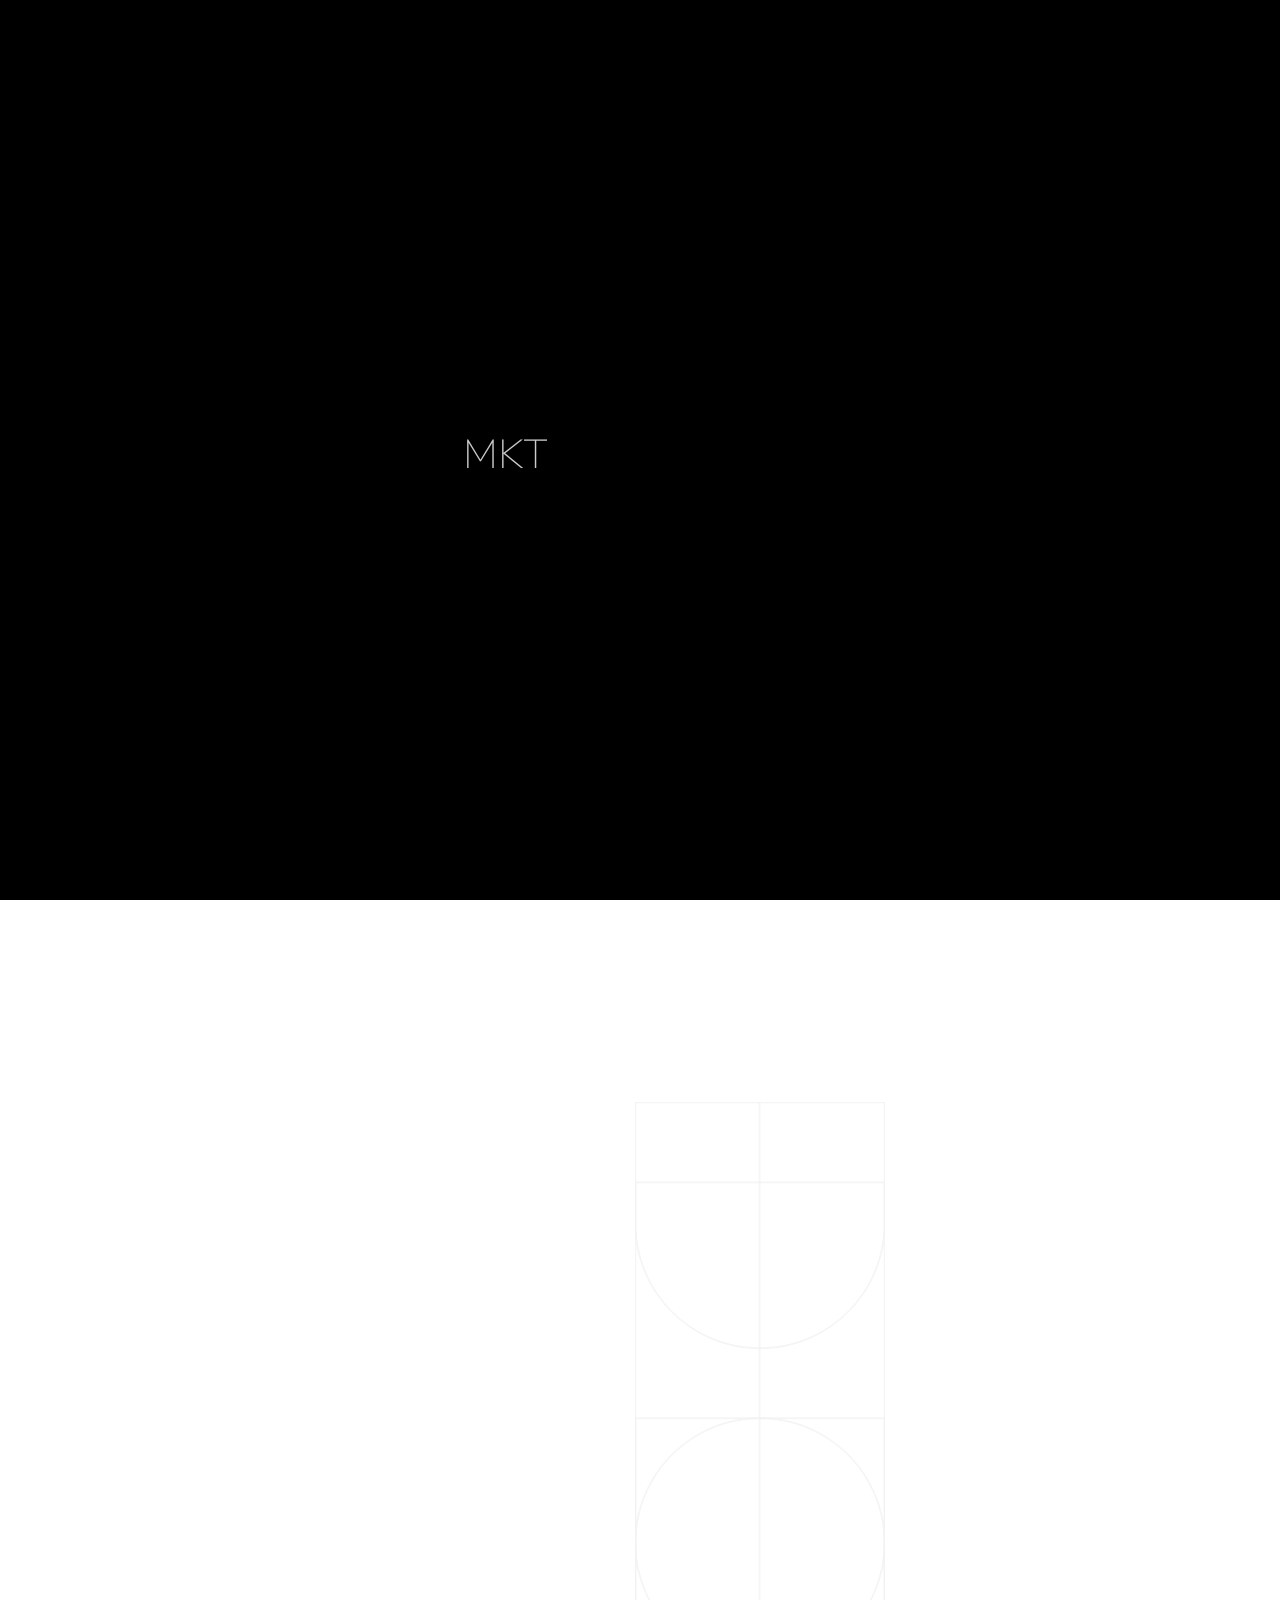
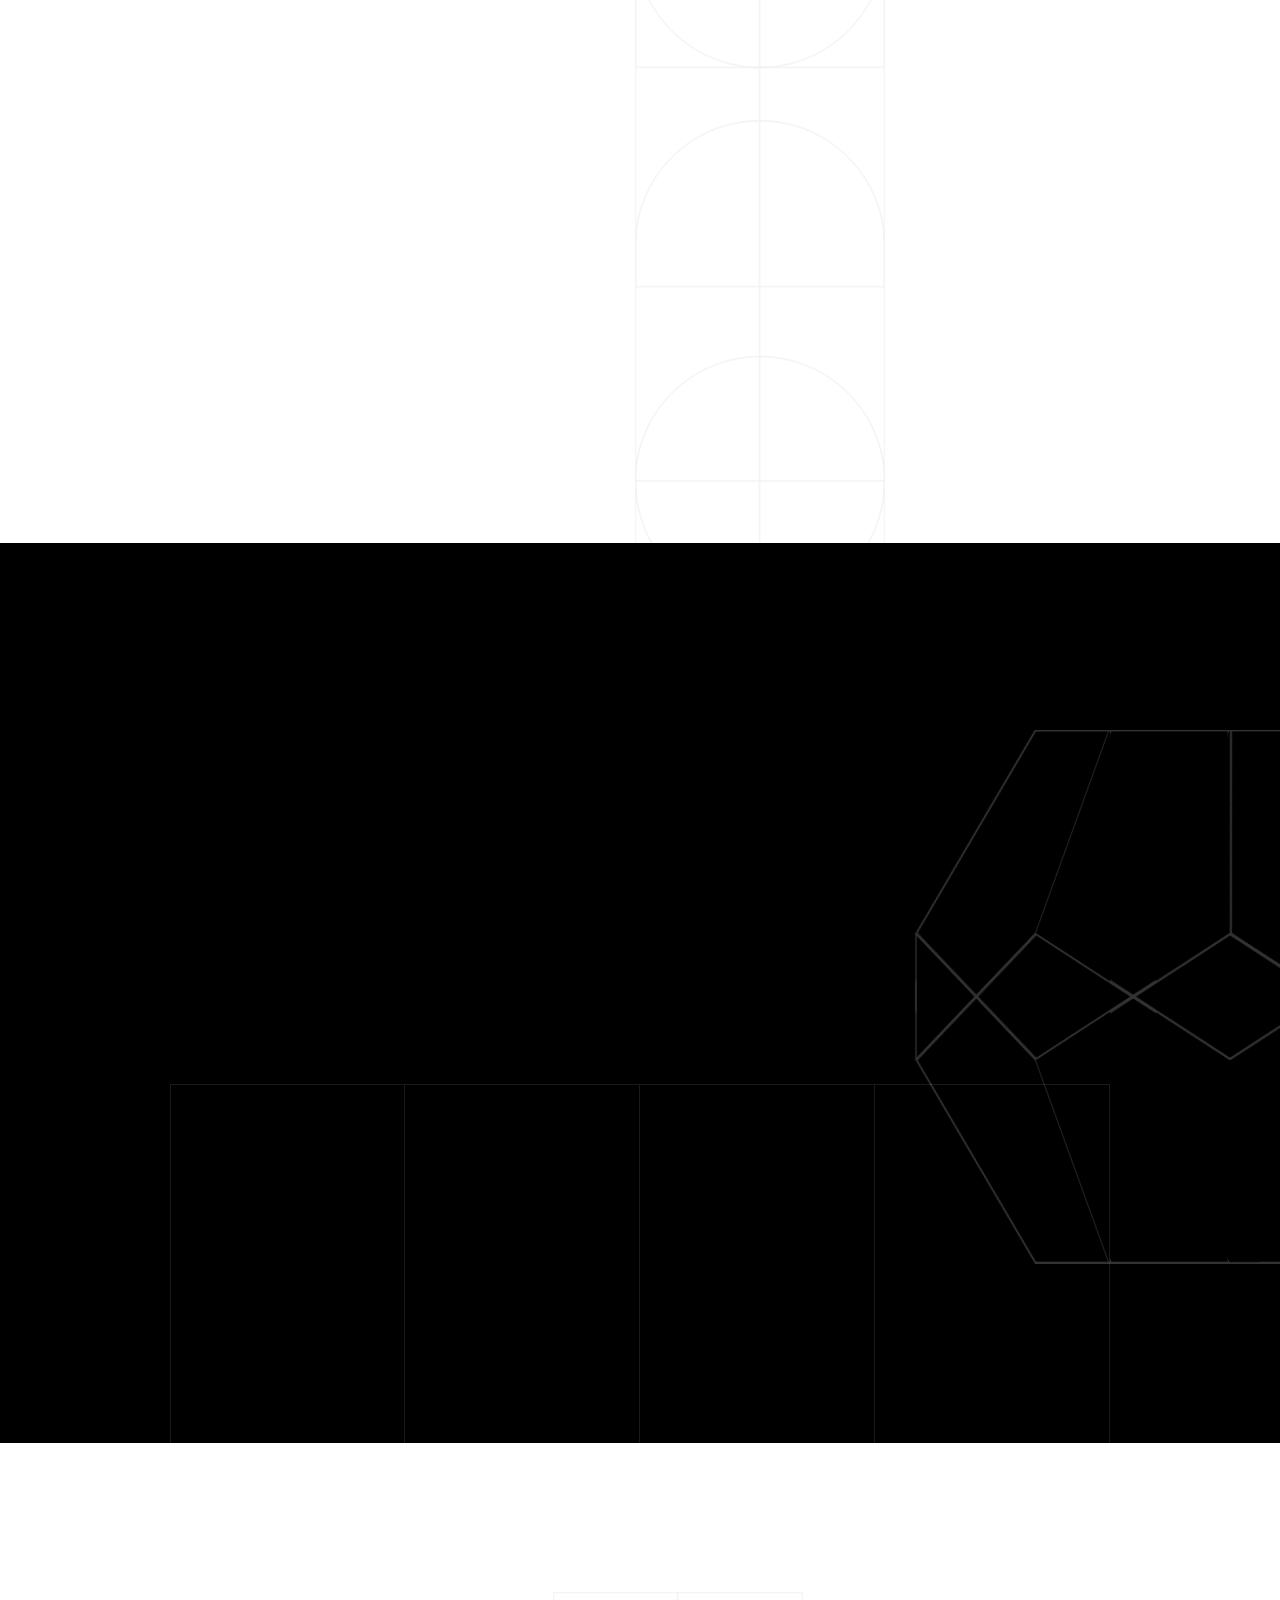
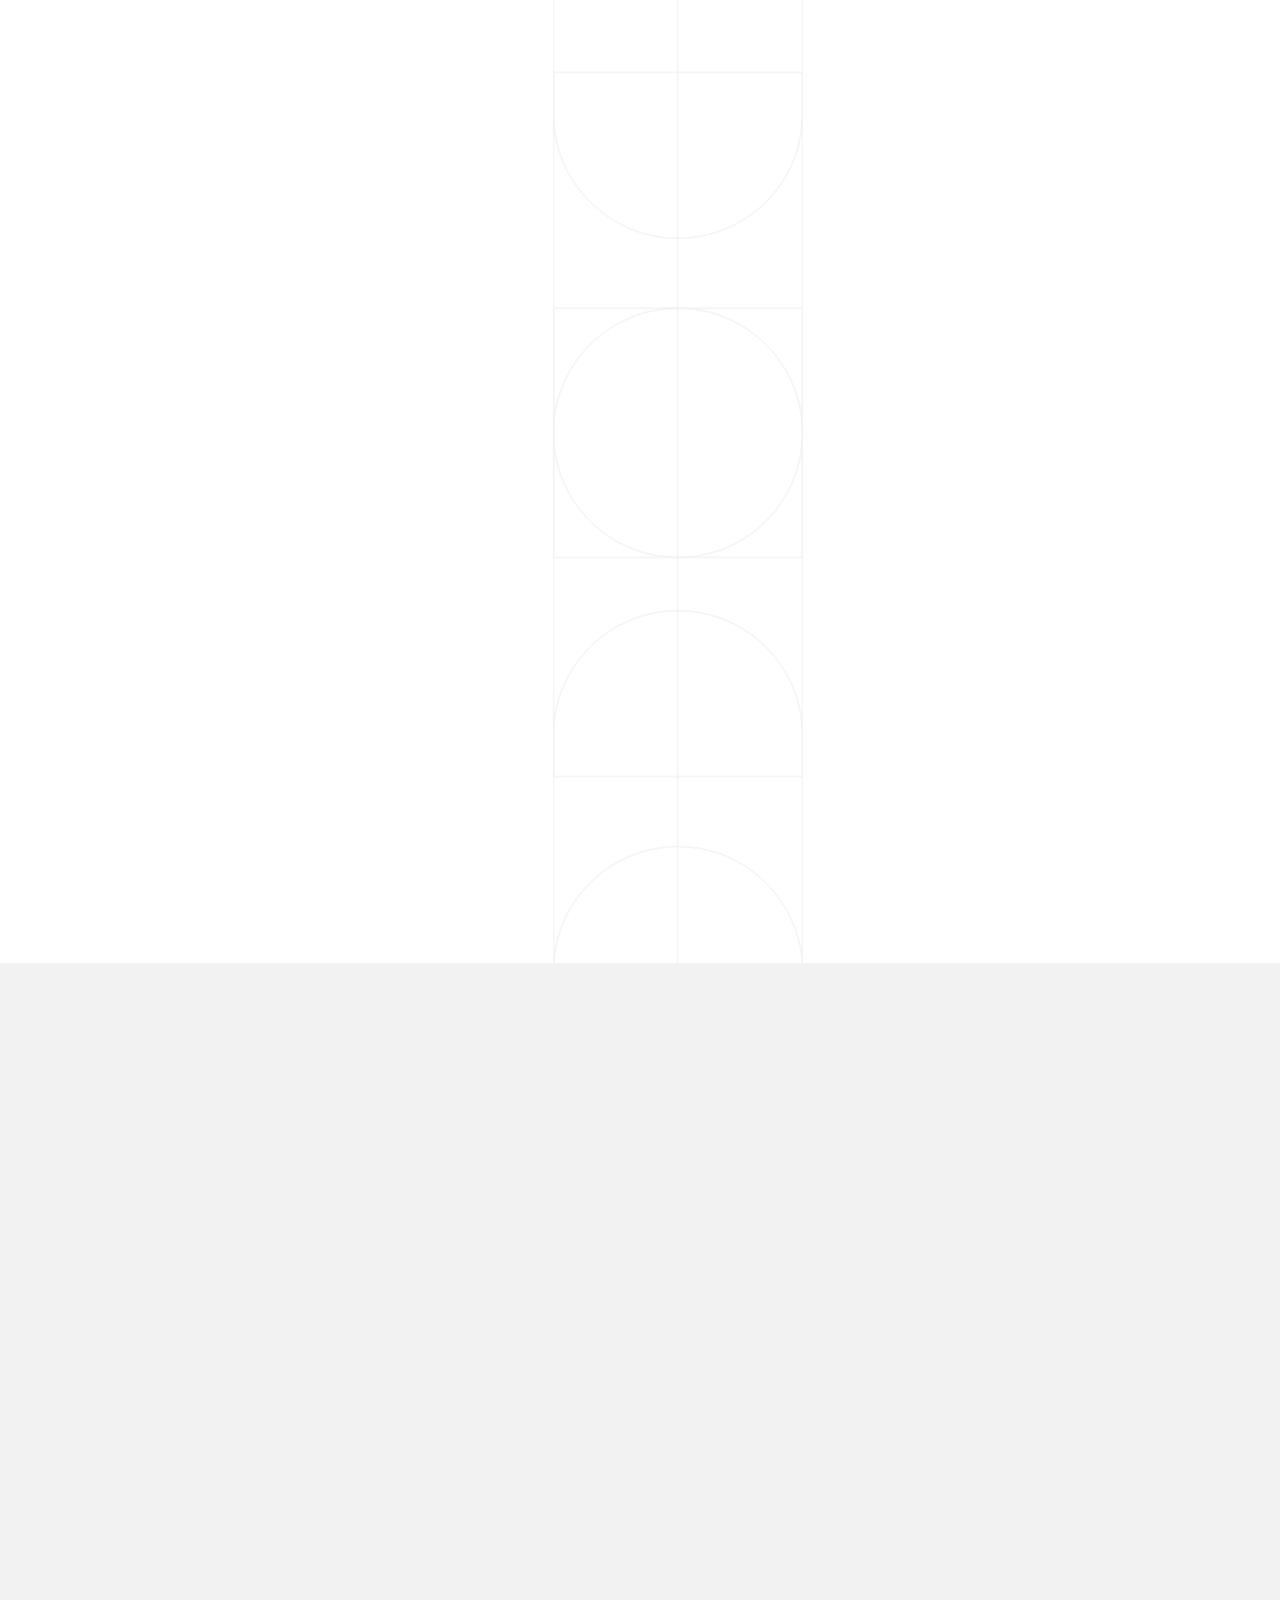
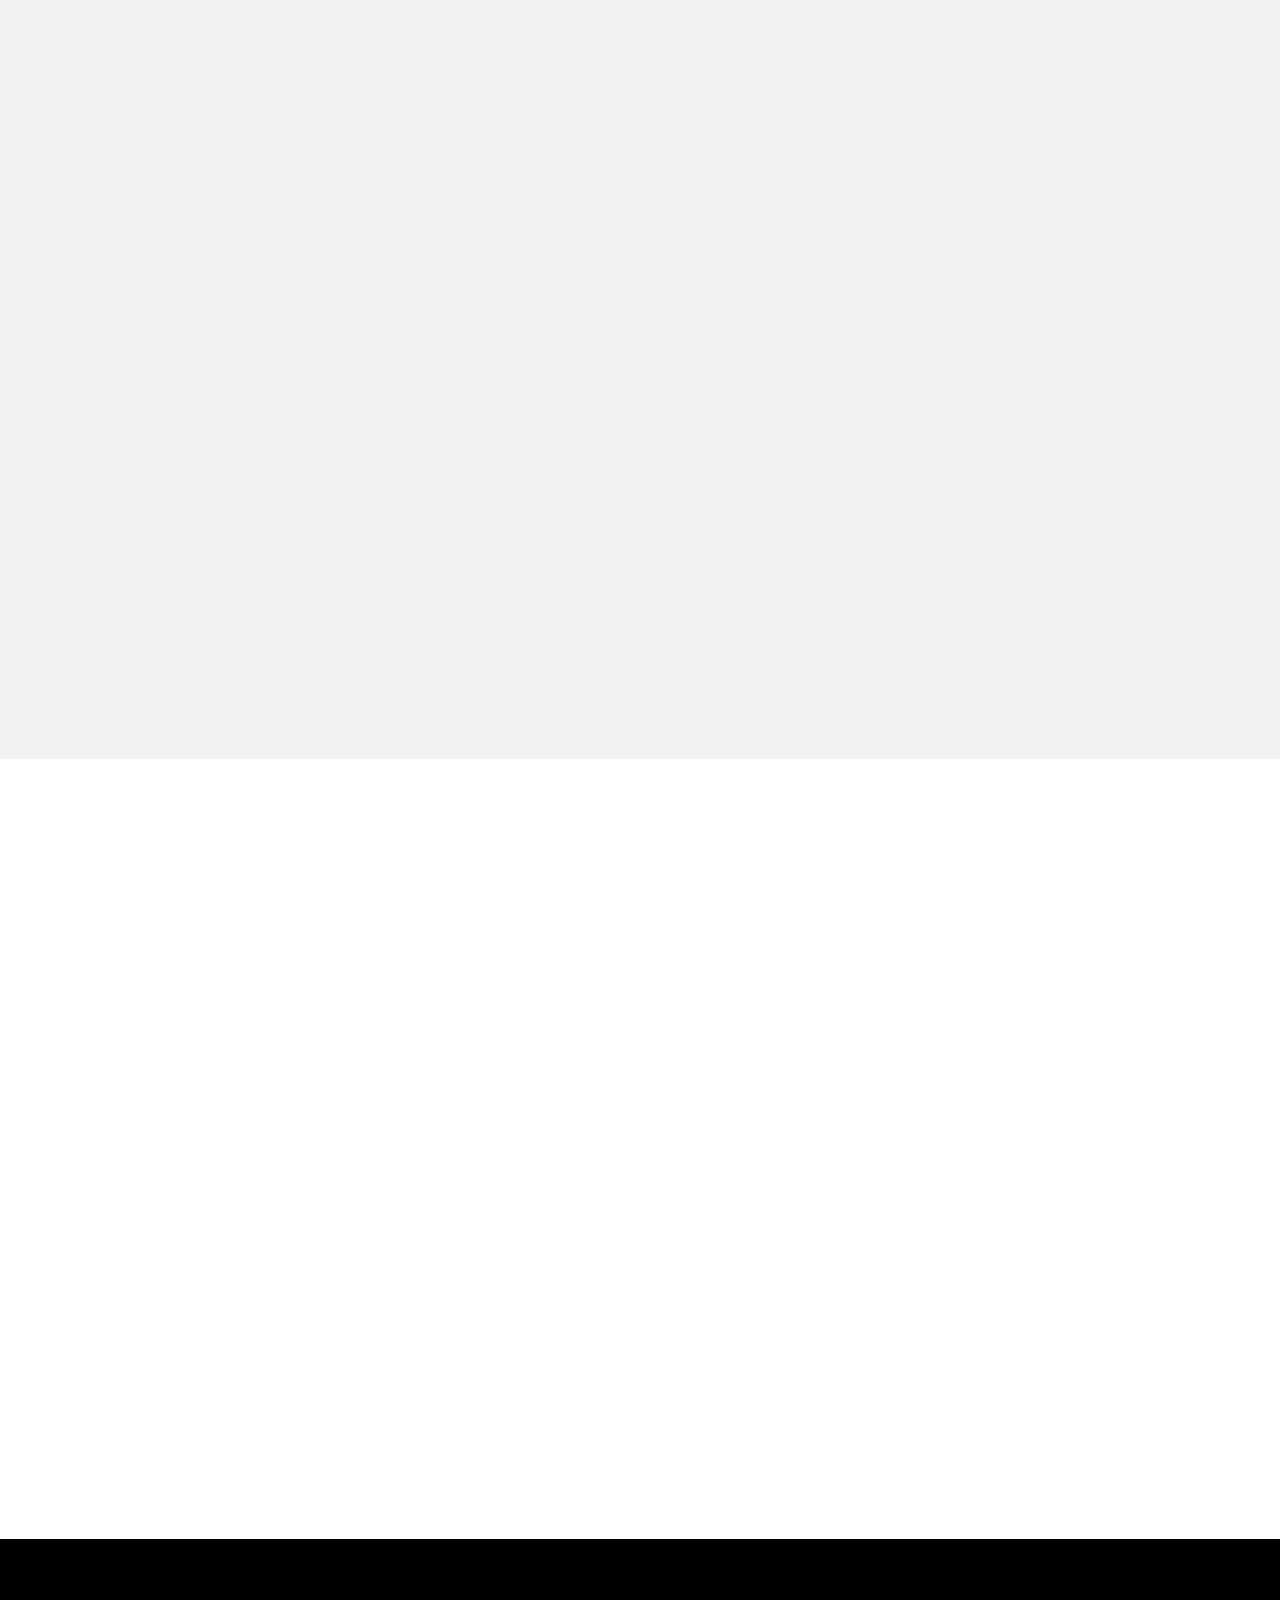
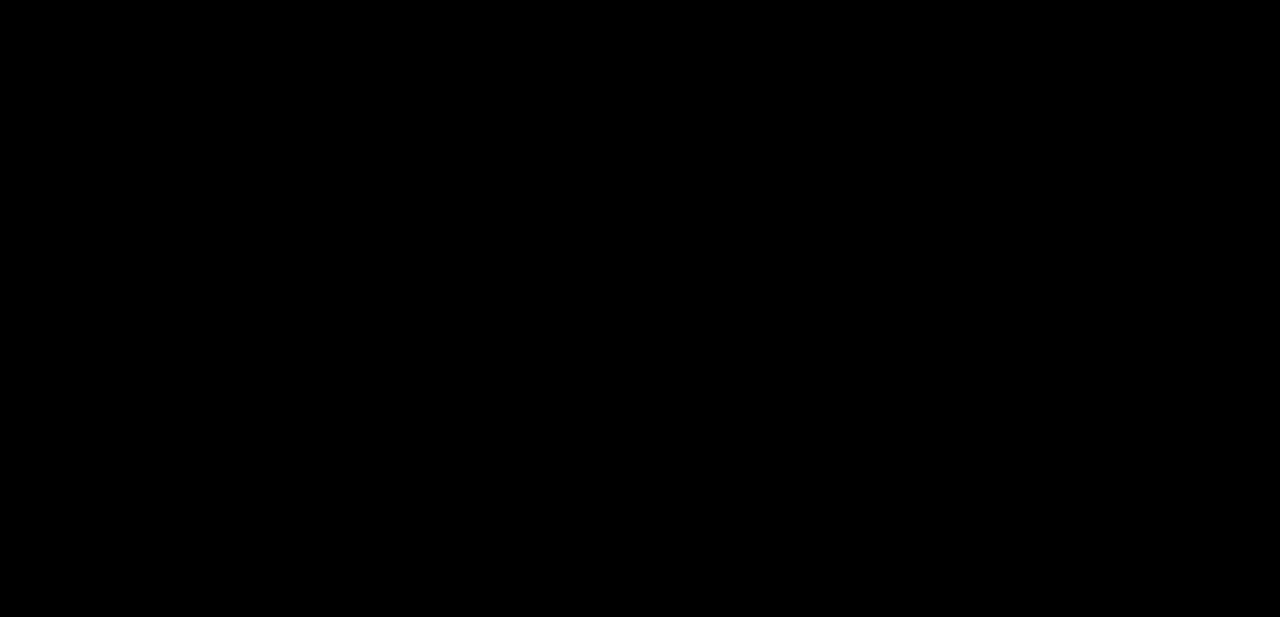
==== commit 3bdcbc81: "fawkin correcciones" ====
--- a/index.html
+++ b/index.html
@@ -339,7 +339,7 @@
                             <div class="col-lg-5 col-xl-4">
 
                                 <div class="mil-mb-90">
-                                    <h2 class="mil-up mil-mb-60">Nuestros<br>ponentes</h2>
+                                    <h2 class="mil-up mil-mb-60">Nuestros<br> ponentes</h2>
                                     <p class="mil-up mil-mb-30">En MKT HEALTH contaremos con la presencia de destacados profesionales que compartirán sus conocimientos y experiencias en el campo del marketing en el sector salud.</p>
 
                                     <p class="mil-up mil-mb-60">Estos ponentes, con su experiencia y conocimiento, proporcionarán a los asistentes herramientas prácticas y estrategias innovadoras para enfrentar los desafíos del marketing en el sector salud. La participación en sus sesiones será una oportunidad única para aprender de los mejores y aplicar estas lecciones en sus propias organizaciones.</p>
@@ -372,7 +372,7 @@
                                                 <img src="img/faces/Daniel.webp" alt="Team member">
                                                 <div class="mil-description">
                                                     <div class="mil-secrc-text">
-                                                        <h5 class="mil-muted mil-mb-5"><a href="home-2.html">Daniel Alamillo</a></h5>
+                                                        <h5 class="mil-muted mil-mb-5">Daniel Alamillo</h5>
                                                         <p class="mil-link mil-light-soft mil-mb-10">Marketing digital y analista de datos</p>
                                                     </div>
                                                 </div>
@@ -384,7 +384,7 @@
                                                 <img src="img/faces/carlos.webp" alt="Team member">
                                                 <div class="mil-description">
                                                     <div class="mil-secrc-text">
-                                                        <h5 class="mil-muted mil-mb-5"><a href="home-2.html">Carlos Carsolio</a></h5>
+                                                        <h5 class="mil-muted mil-mb-5">Carlos Carsolio</h5>
                                                         <p class="mil-link mil-light-soft mil-mb-10">Speaker y coach</p>
                                                     </div>
                                                 </div>
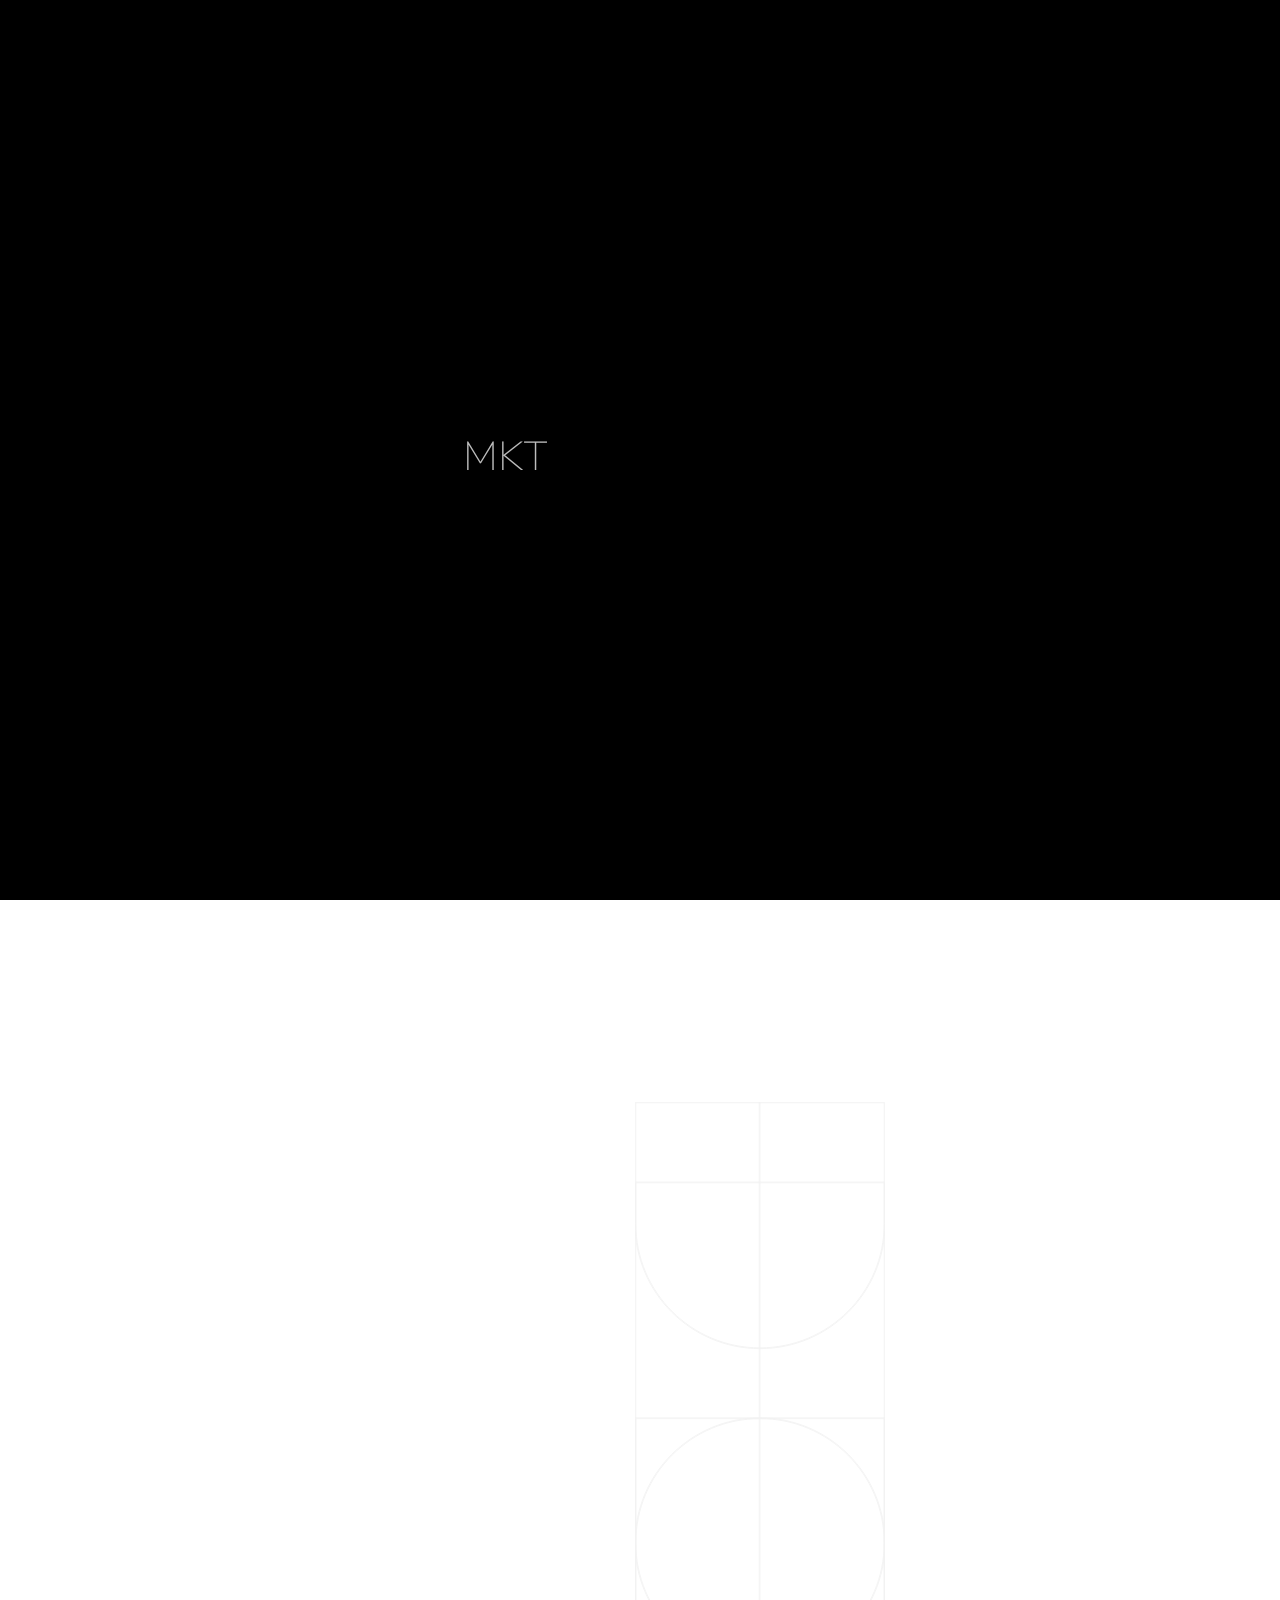
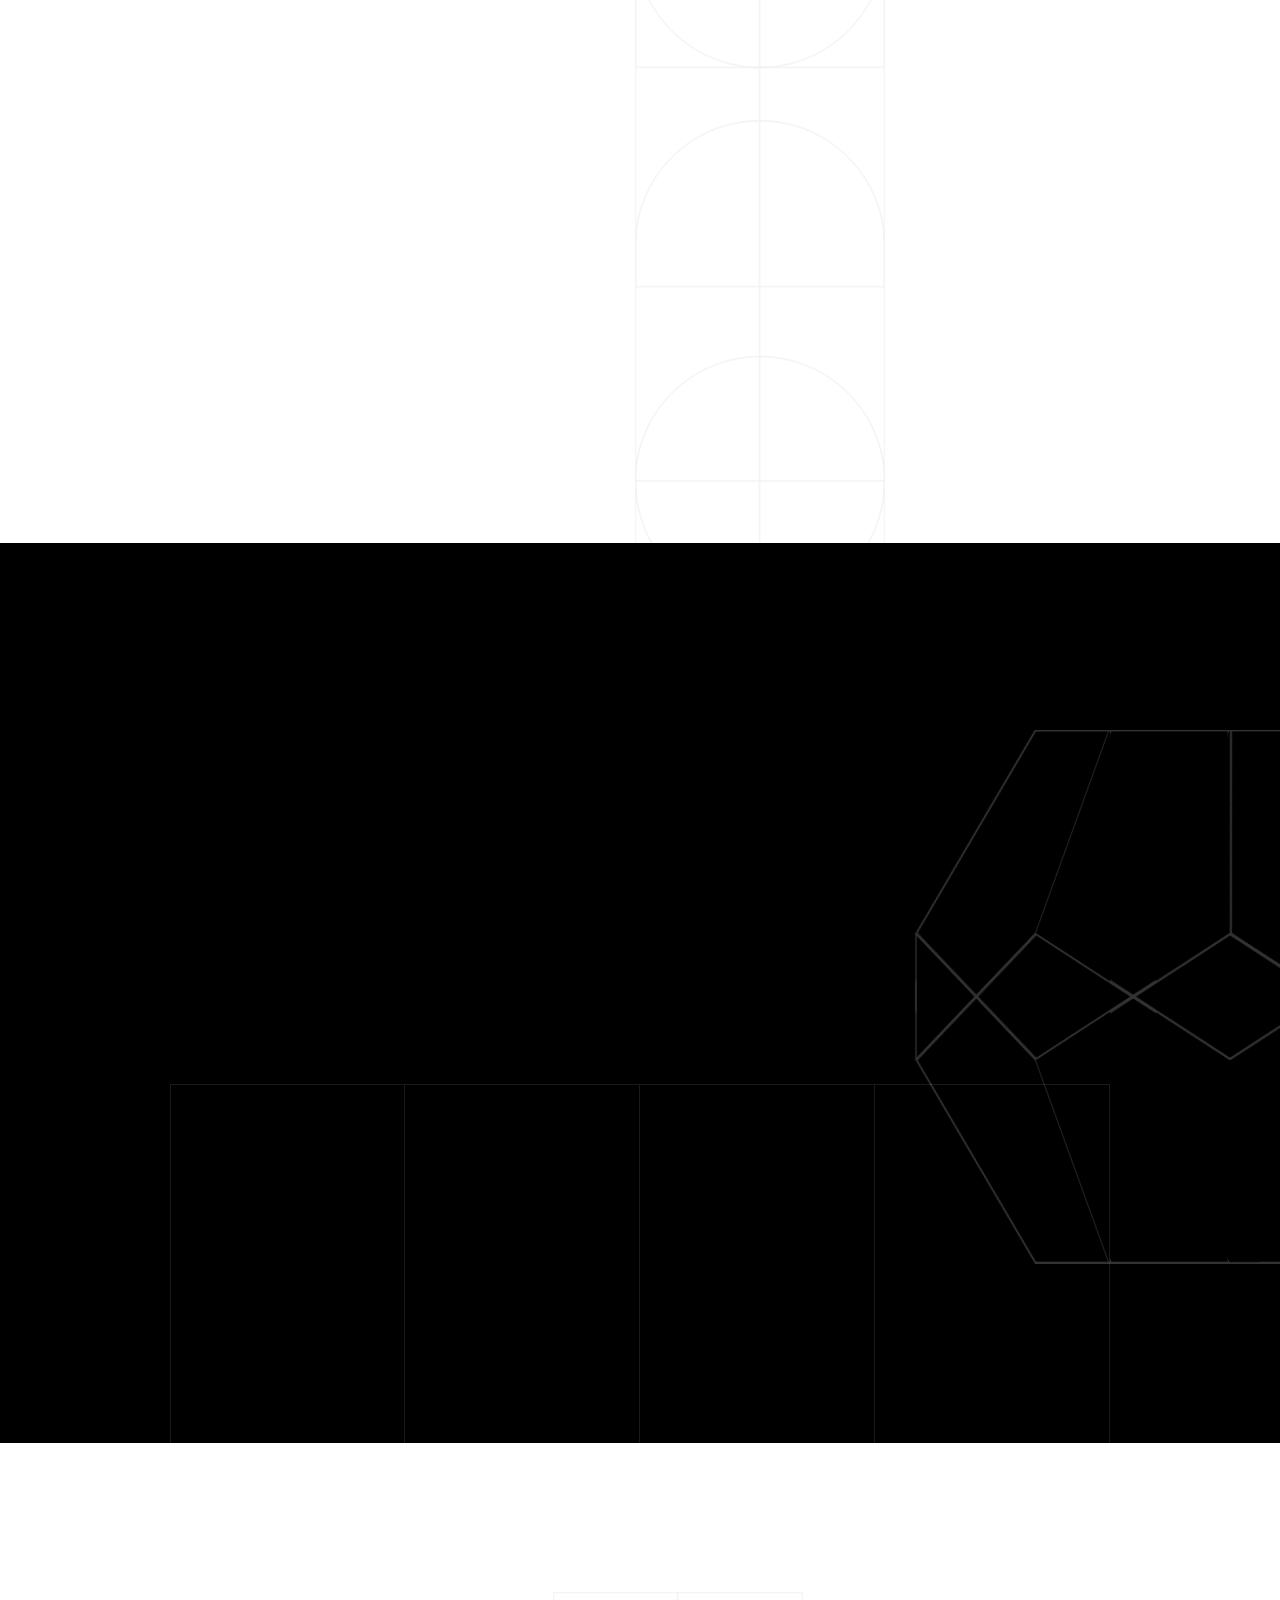
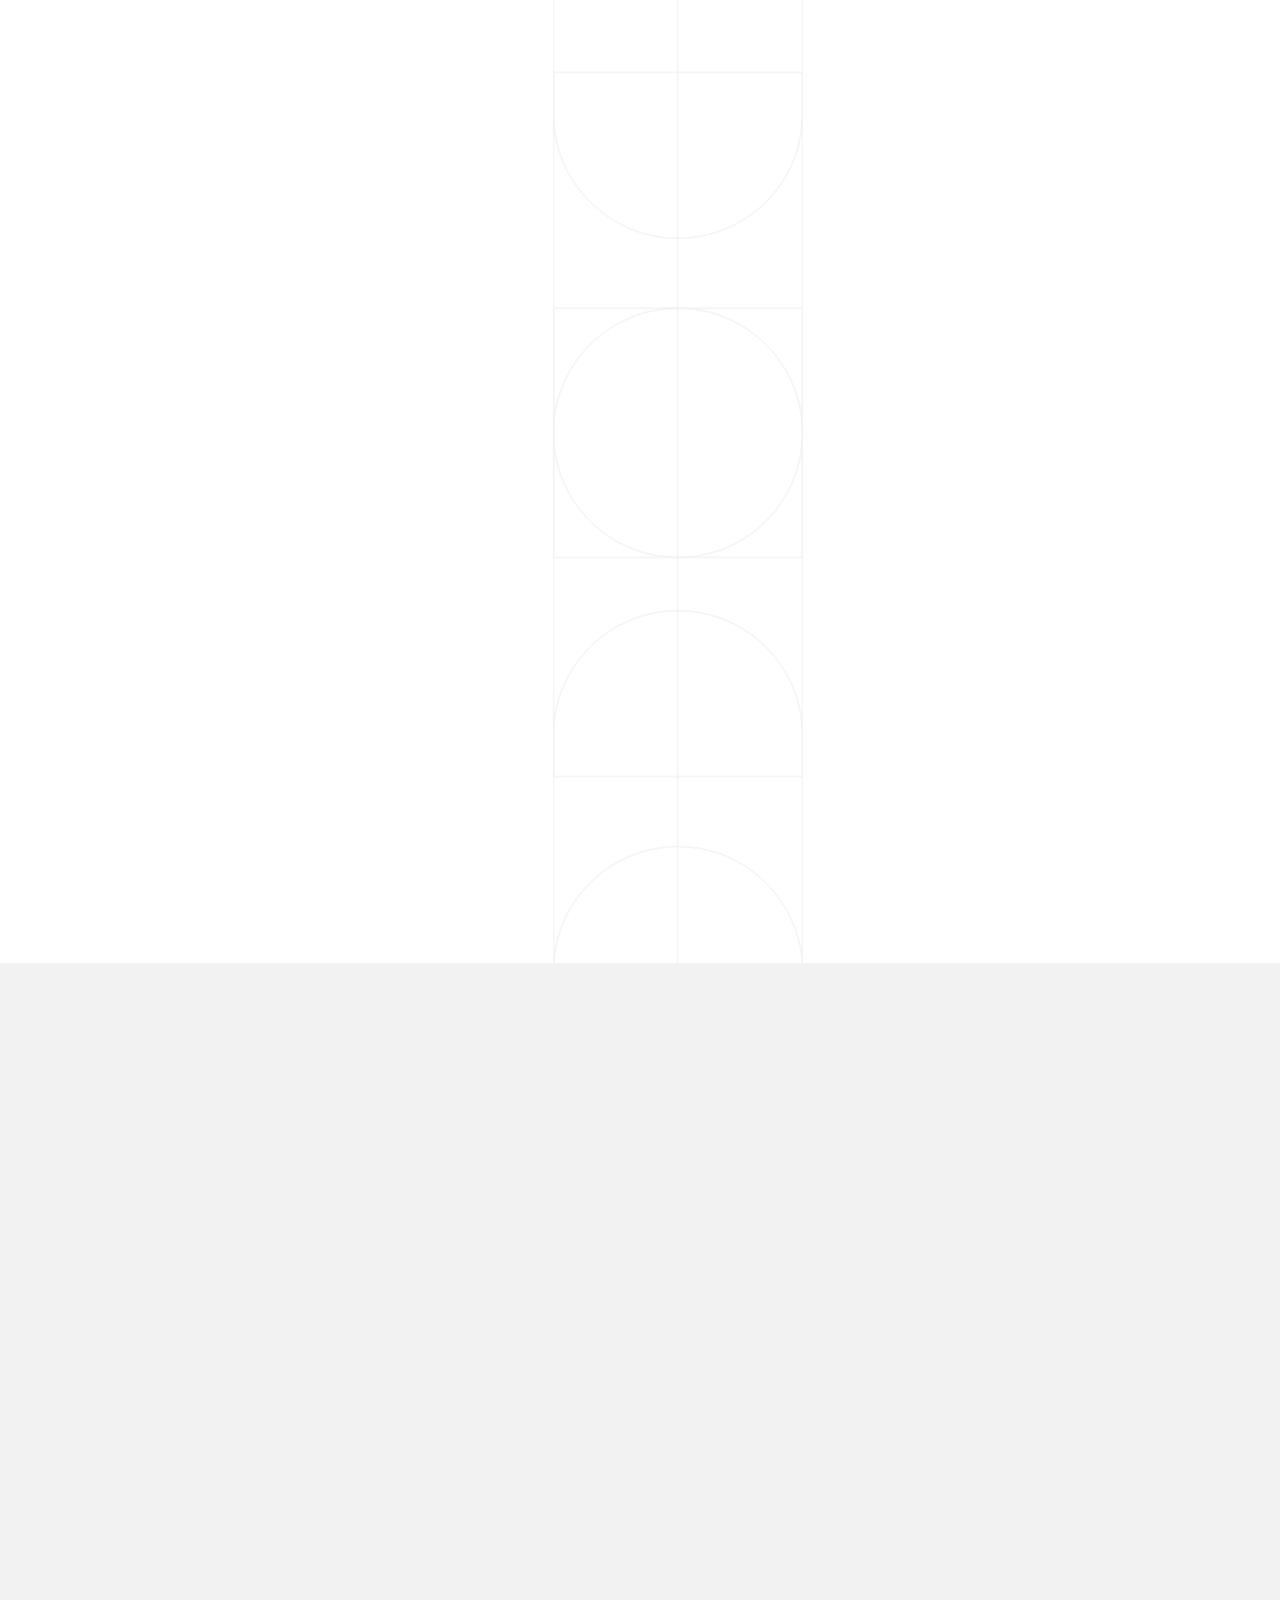
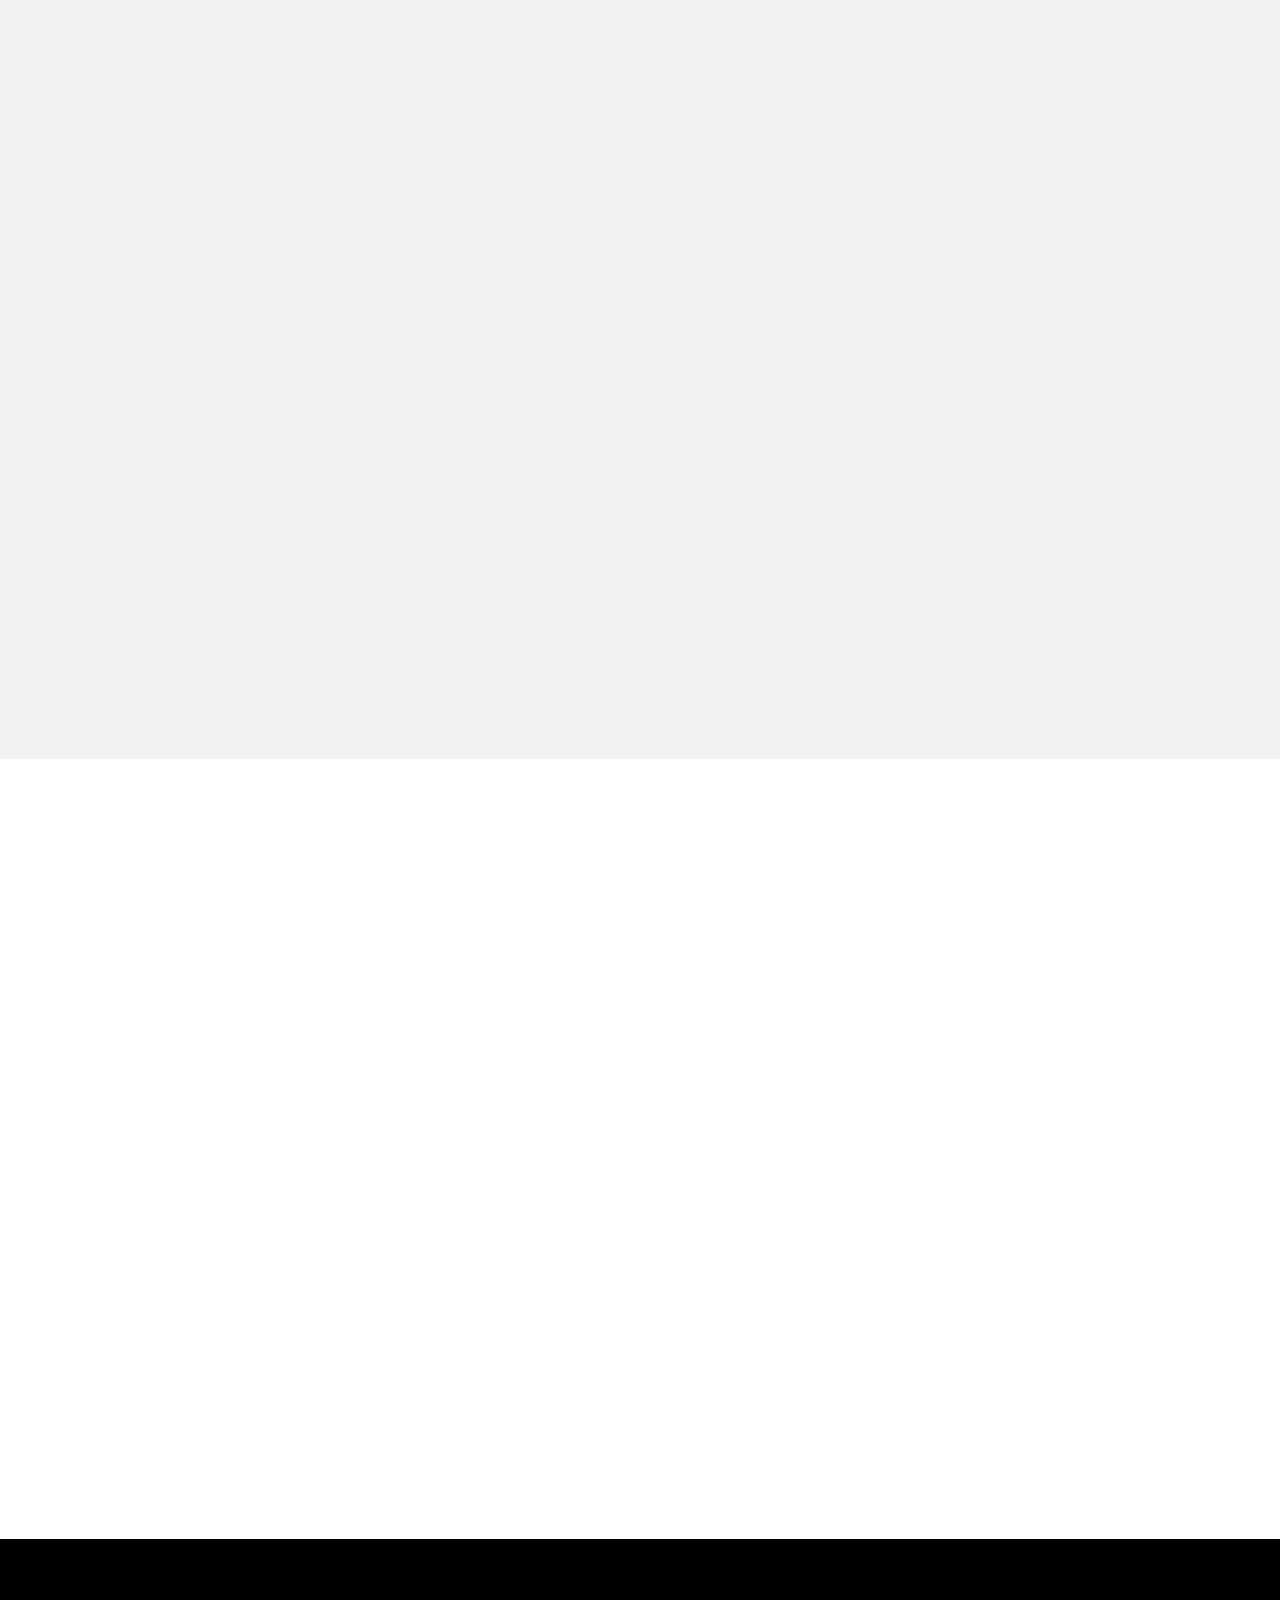
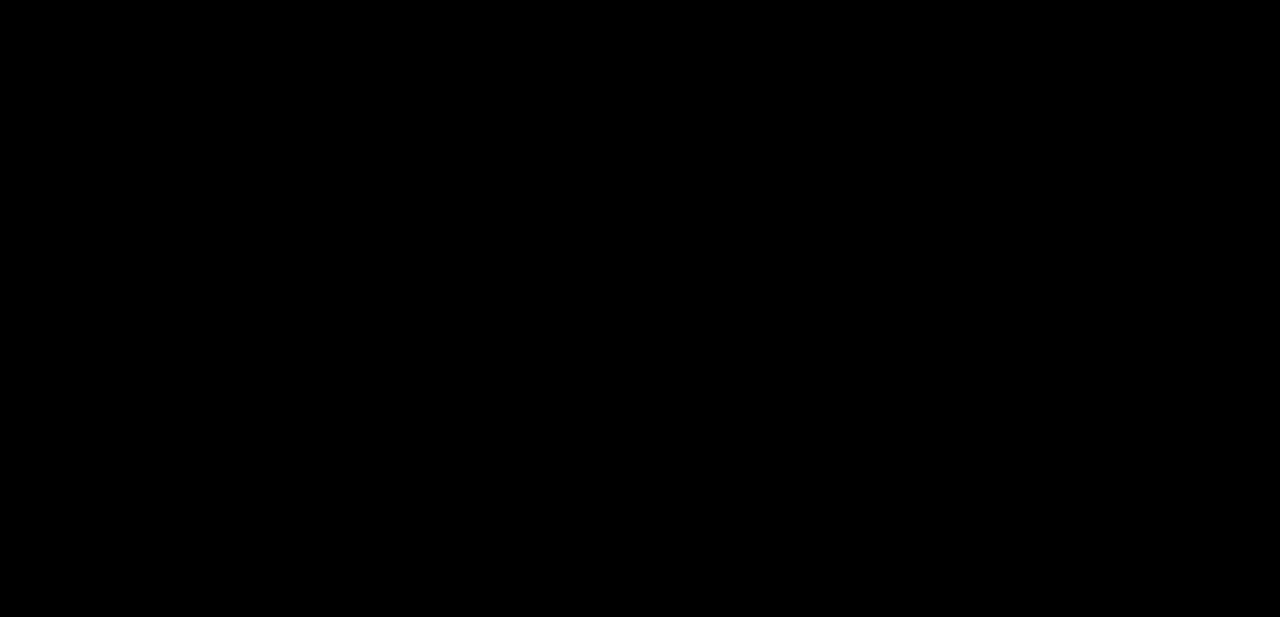
==== commit 7af4183e: "photos" ====
--- a/index.html
+++ b/index.html
@@ -369,7 +369,7 @@
                                             </div>
 
                                             <div class="mil-team-card mil-up mil-mb-30">
-                                                <img src="img/faces/Daniel.webp" alt="Team member">
+                                                <img src="img/faces/daniiii_1.webp" alt="Team member">
                                                 <div class="mil-description">
                                                     <div class="mil-secrc-text">
                                                         <h5 class="mil-muted mil-mb-5">Daniel Alamillo</h5>
@@ -381,7 +381,7 @@
                                         </div>
                                         <div class="col-sm-6">
                                             <div class="mil-team-card mil-up mil-mb-30">
-                                                <img src="img/faces/carlos.webp" alt="Team member">
+                                                <img src="img/faces/carlosss.webp" alt="Team member">
                                                 <div class="mil-description">
                                                     <div class="mil-secrc-text">
                                                         <h5 class="mil-muted mil-mb-5">Carlos Carsolio</h5>
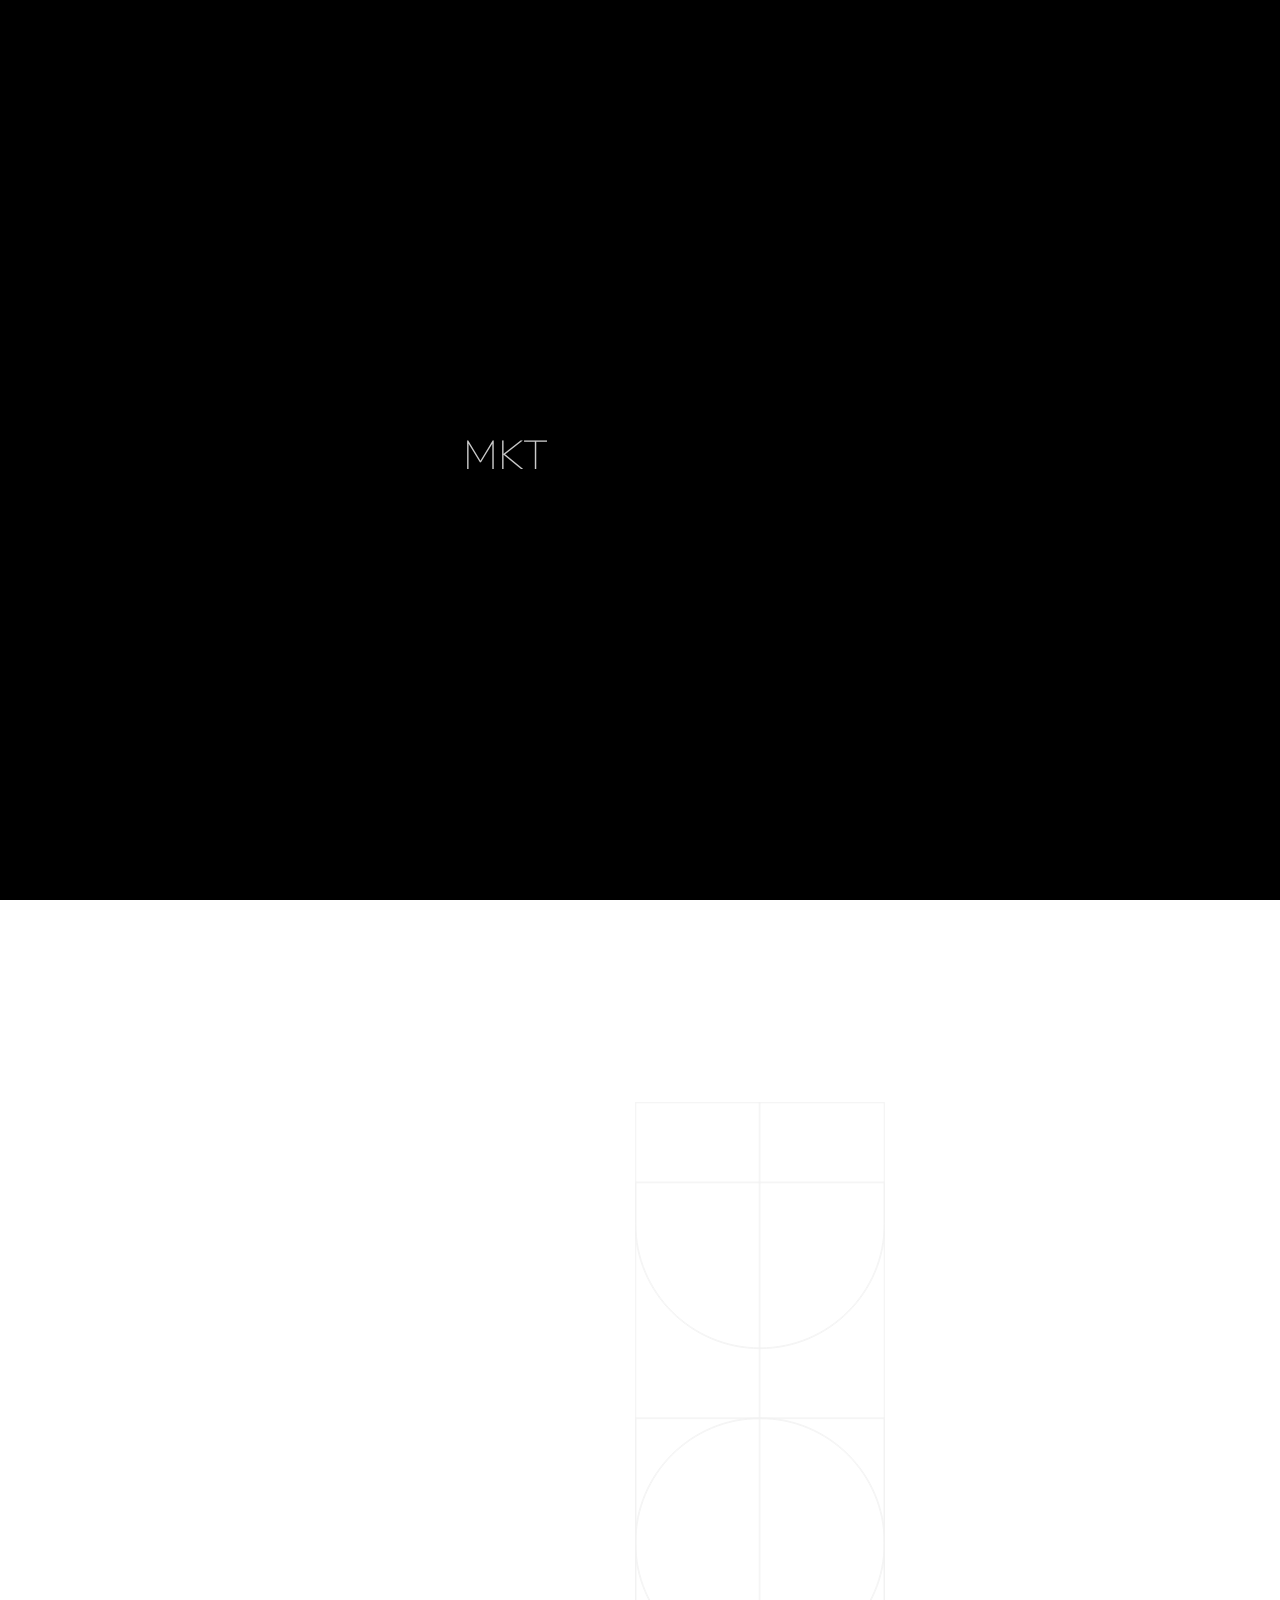
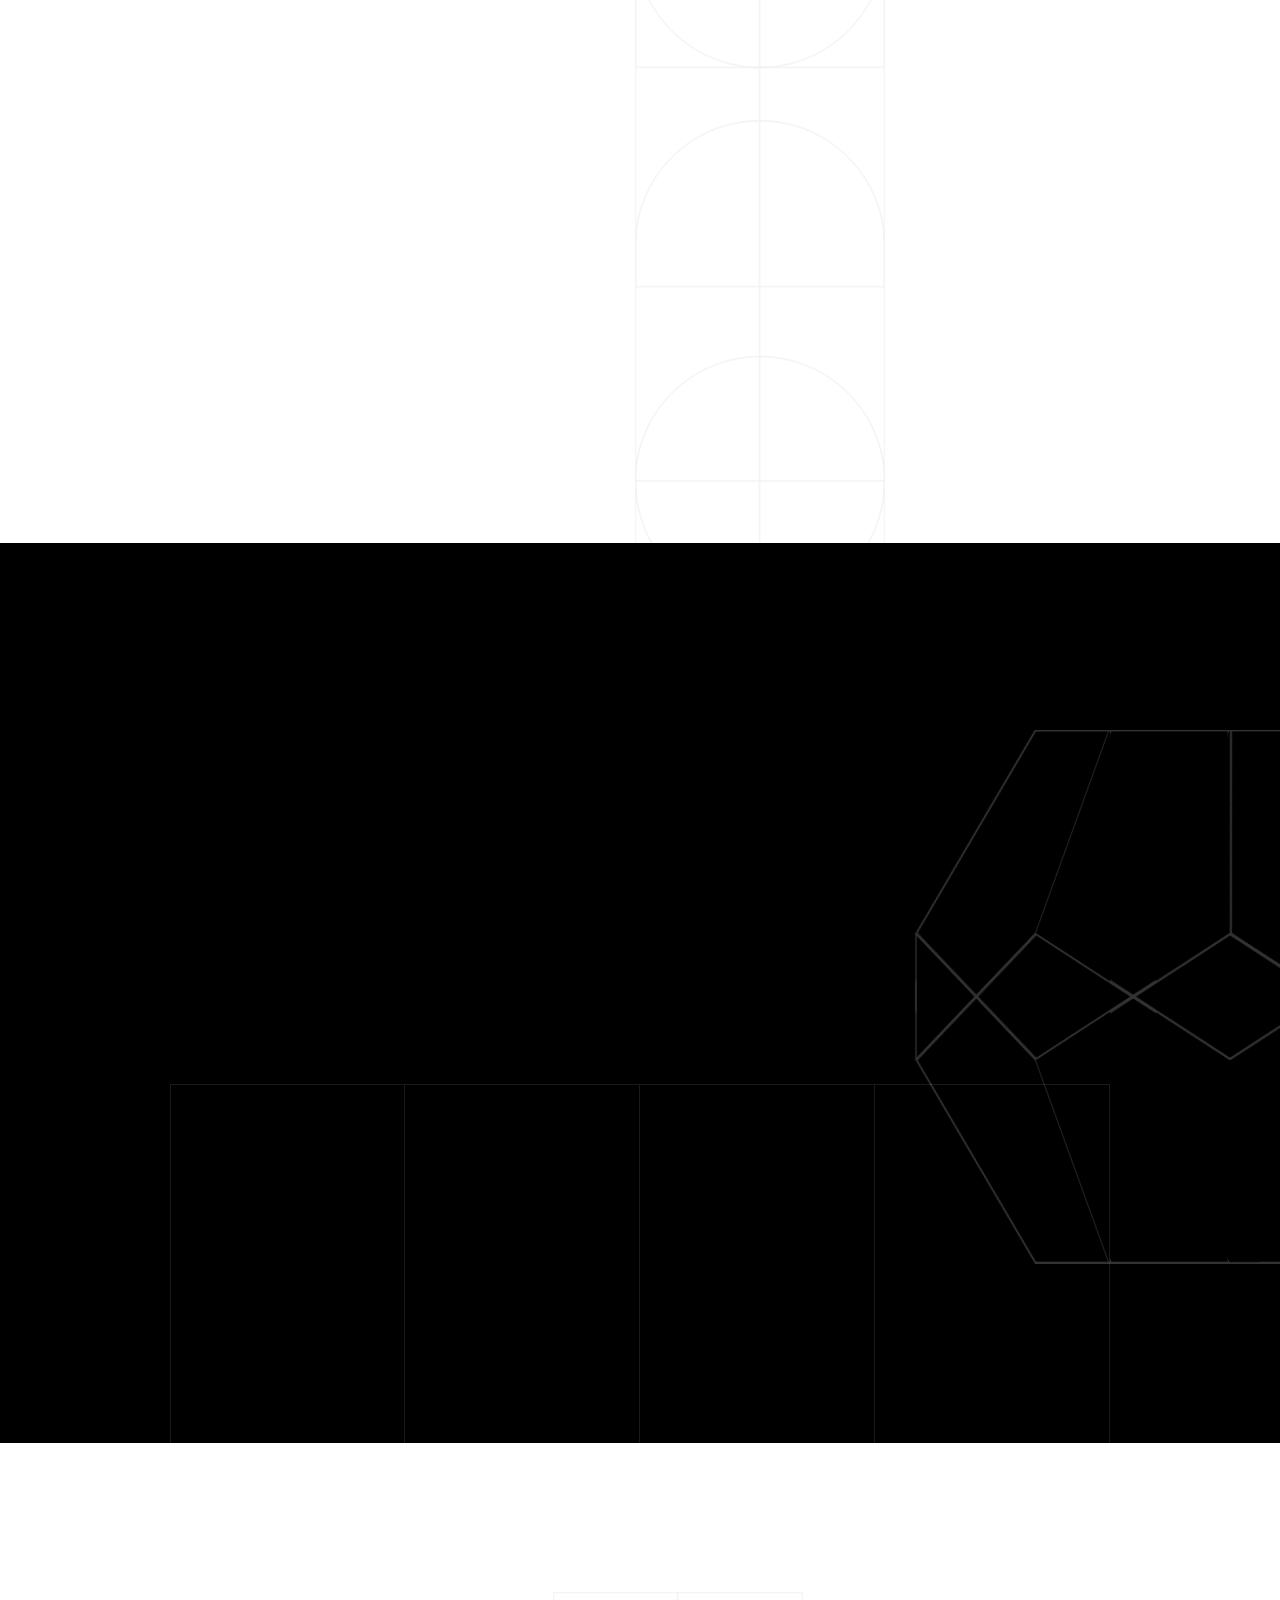
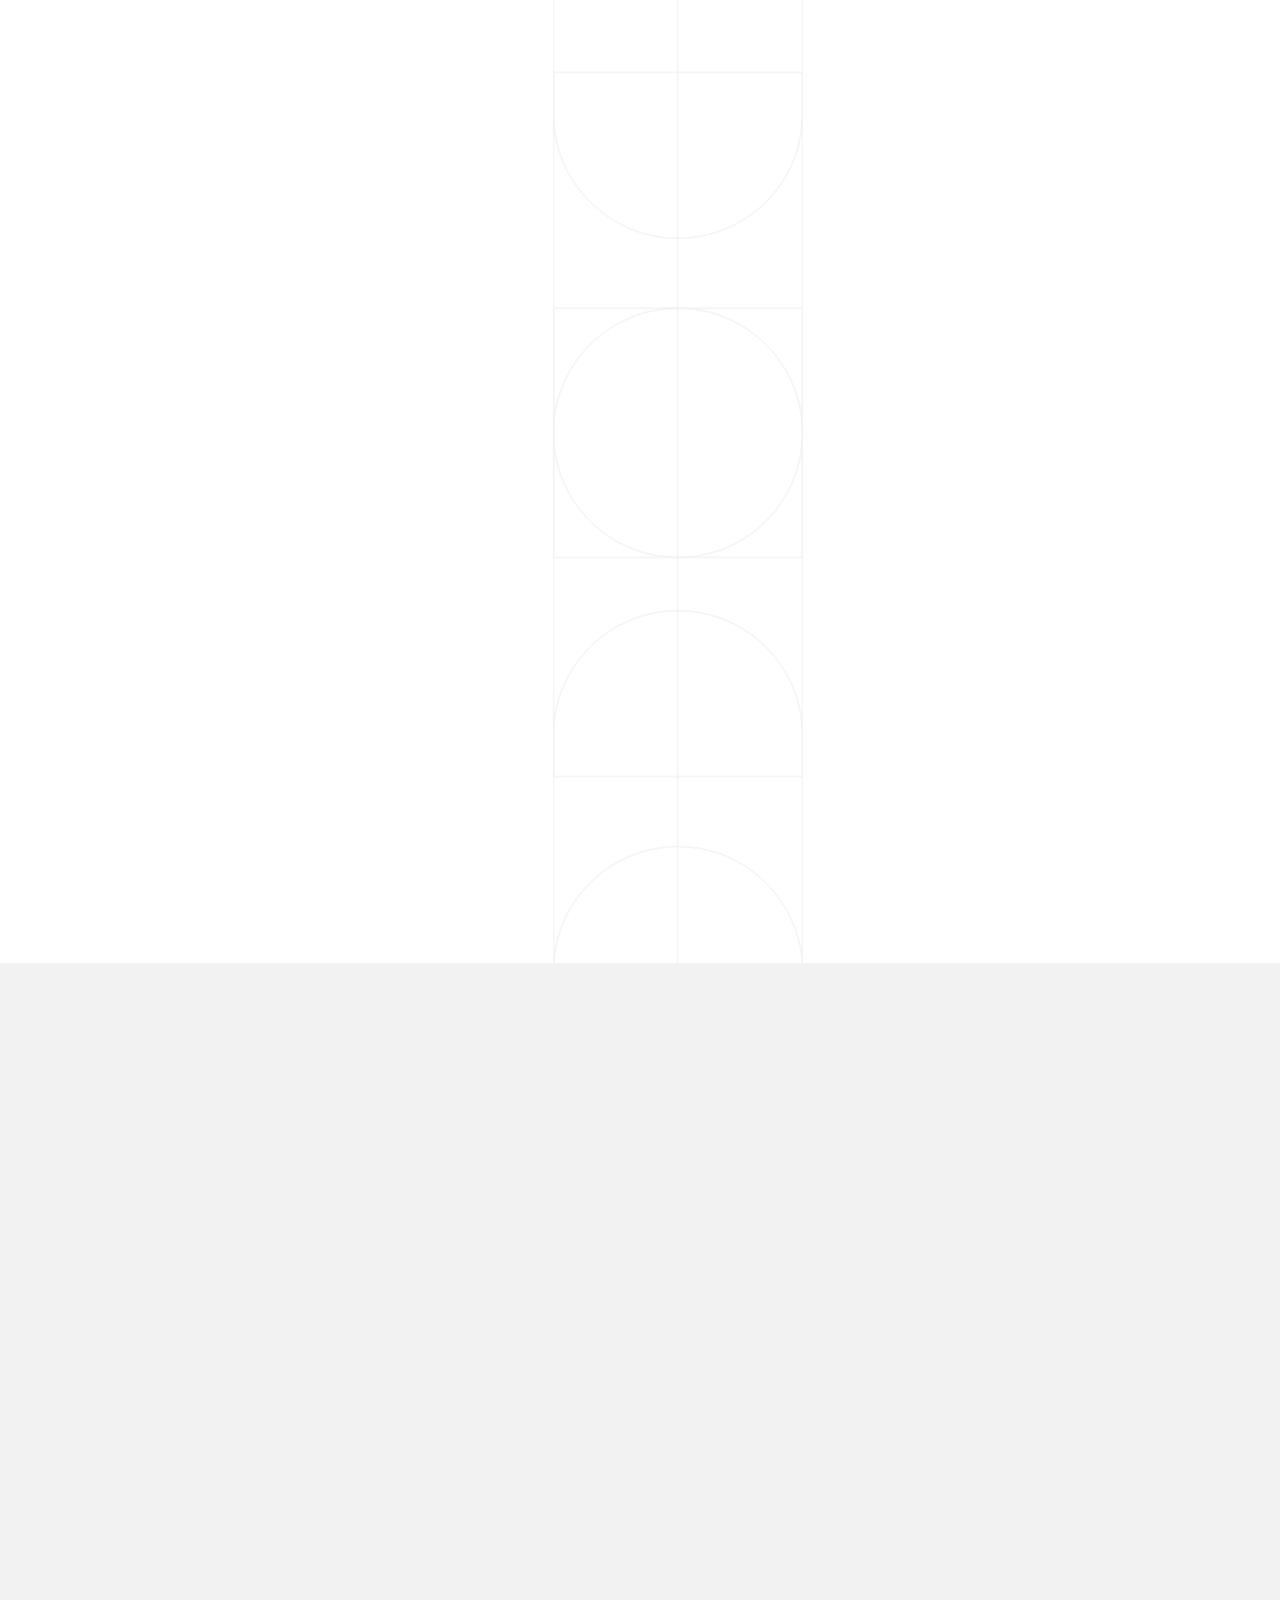
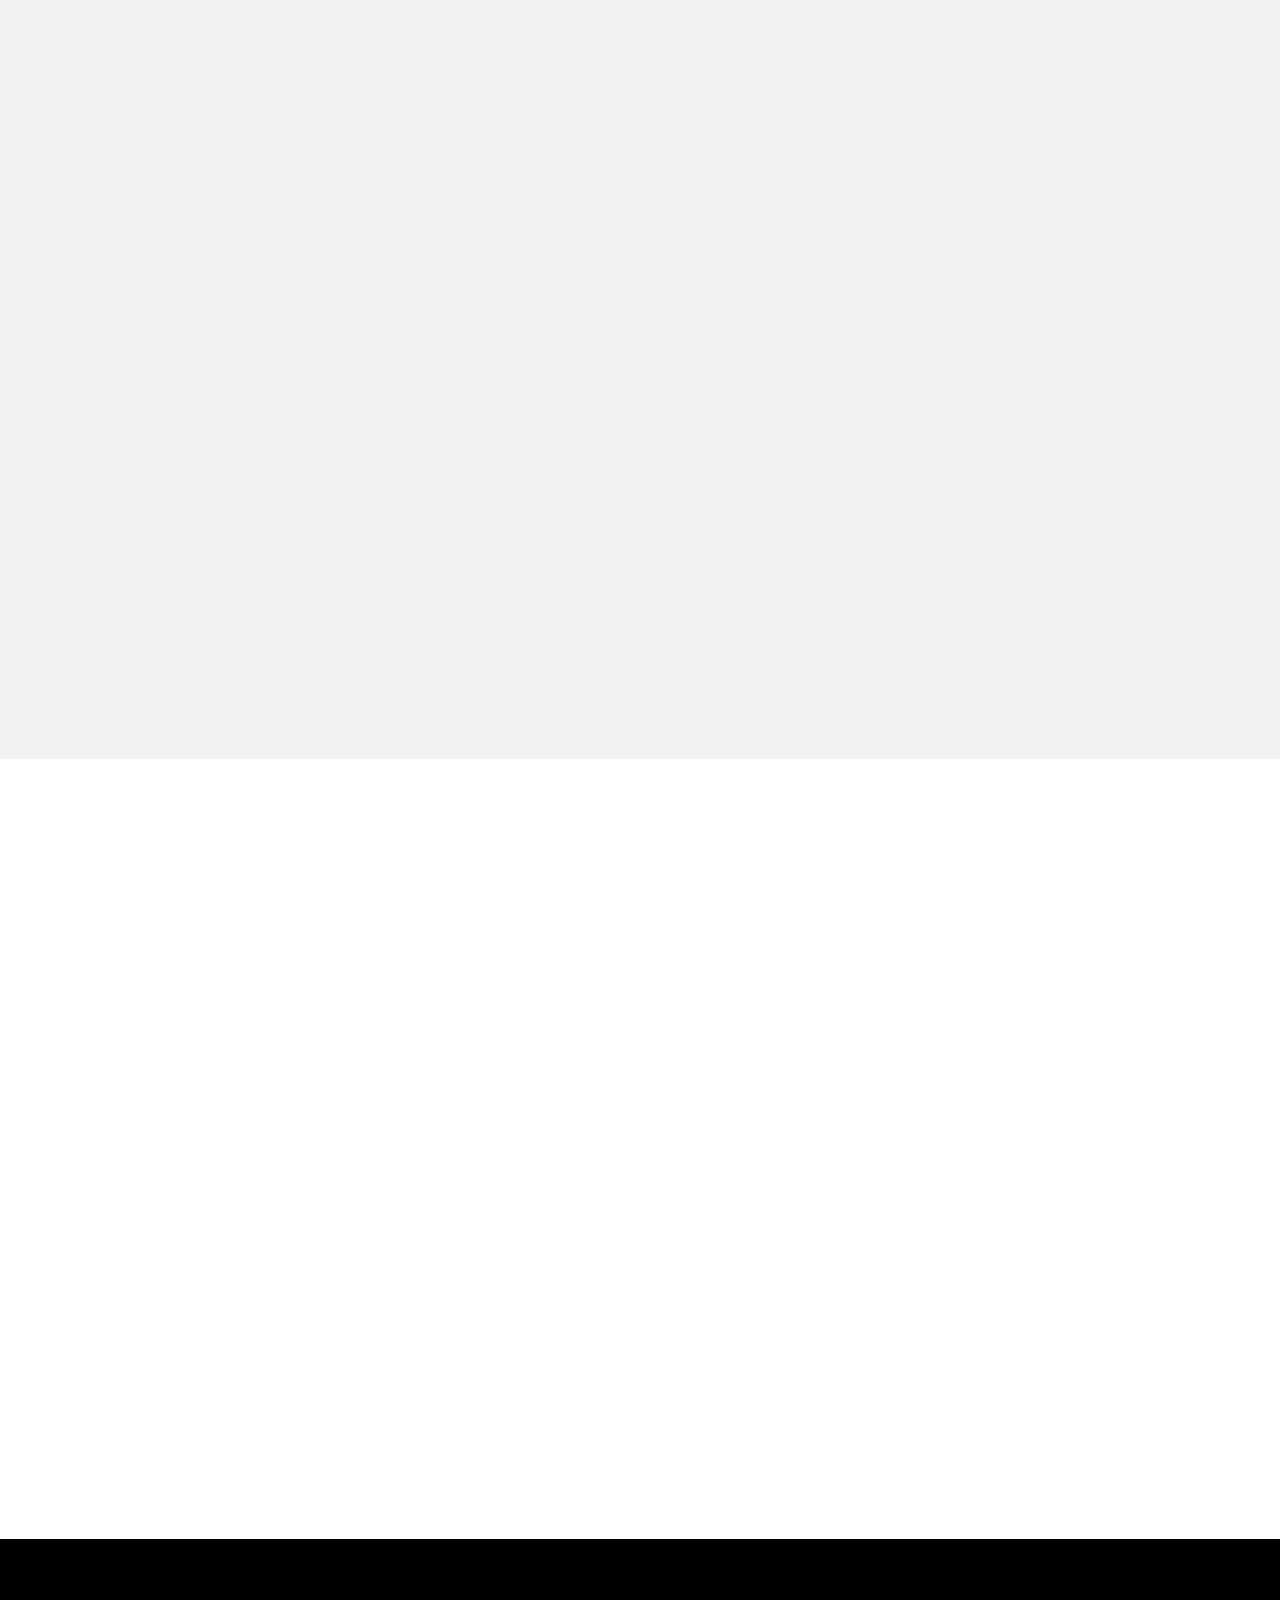
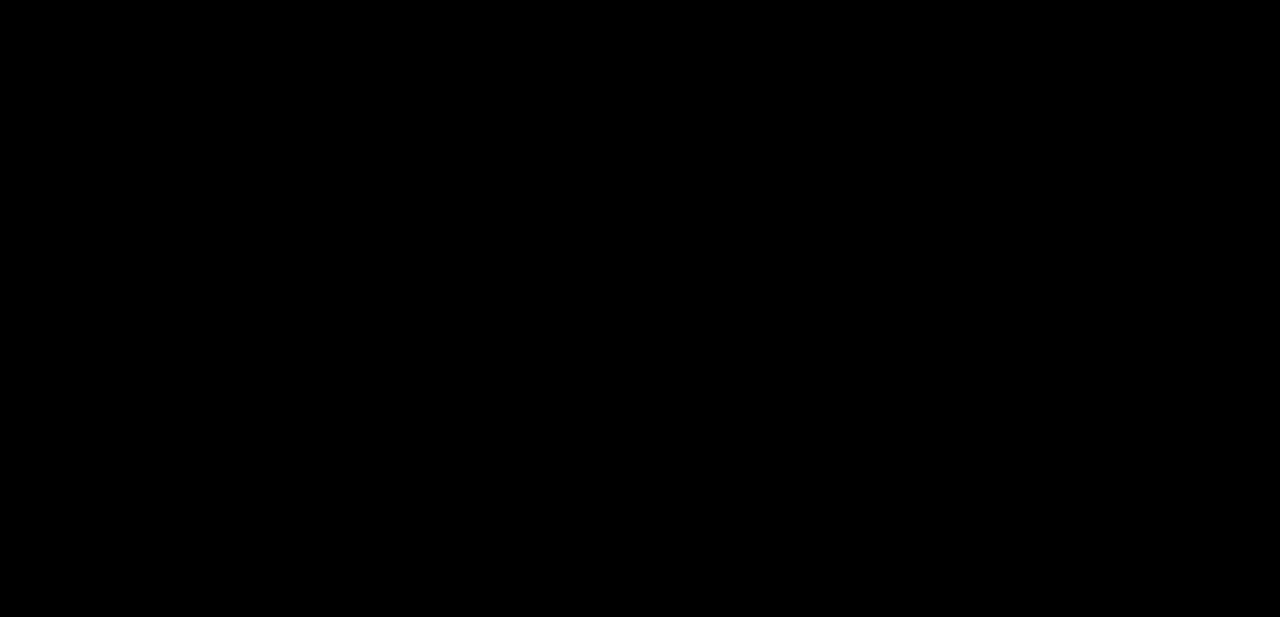
==== commit 485bef16: "pre last v" ====
--- a/index.html
+++ b/index.html
@@ -36,7 +36,7 @@
                 <div class="mil-pos-abs mil-animation-2">
                     <div class="mil-reveal-frame">
                         <p class="mil-reveal-box"></p>
-                        <p class="mil-h3 mil-muted mil-thin">Presentado por MKT Total</p>
+                        <p class="mil-h3 mil-muted mil-thin">Presentado por MKT Experts</p>
                     </div>
                 </div>
             </div>
@@ -534,10 +534,10 @@
                                 <input type="text" name="telefono" placeholder="Teléfono" required>
                             </div>
                             <div class="col-lg-6 mil-up">
-                                <input type="text" name="cpNegocio" placeholder="CP del negocio" required> <!-- Cambiado cp_negocio a cpNegocio -->
+                                <input type="text" name="nombreNegocio" placeholder="Nombre del negocio" required> <!-- Cambiado cp_negocio a cpNegocio -->
                             </div>
                             <div class="col-lg-6 mil-up">
-                                <input type="text" name="TipoNegocio" placeholder="Tipo de negocio" required> <!-- Cambiado tipo_negocio a negocio -->
+                                <input type="text" name="cpNegocio" placeholder="CP del negocio" required> <!-- Cambiado tipo_negocio a negocio -->
                             </div>
                             <div class="col-lg-6 mil-up">
                                 <input type="text" name="puestoOcupa" placeholder="Puesto que ocupas" required> <!-- Cambiado puesto a puestoOcupa -->
--- a/css/style.css
+++ b/css/style.css
@@ -327,7 +327,7 @@
   font-size: 18px;
   color: rgb(0, 0, 0);
   font-style: italic;
-  border-left: solid 4px rgb(255, 152, 0);
+  border-left: solid 4px rgb(232, 69, 36);
 }
 @media screen and (max-width: 768px) {
   blockquote {
@@ -380,7 +380,7 @@
 }
 
 .mil-accent {
-  color: rgb(255, 152, 0);
+  color: rgb(232, 69, 36);
 }
 
 .mil-light {
@@ -407,7 +407,7 @@
 }
 
 .mil-marker {
-  background-color: rgb(255, 152, 0);
+  background-color: rgb(232, 69, 36);
   padding: 0 5px;
 }
 
@@ -529,7 +529,7 @@
   transition: 0.4s cubic-bezier(0, 0, 0.3642, 1);
 }
 .mil-link.mil-accent svg path {
-  fill: rgb(255, 152, 0);
+  fill: rgb(232, 69, 36);
 }
 .mil-link.mil-dark svg {
   background-color: rgba(0, 0, 0, 0.1);
@@ -590,7 +590,7 @@
   border: none;
   letter-spacing: 2px;
   font-size: 12px;
-  background-color: rgb(255, 152, 0);
+  background-color: rgb(232, 69, 36);
   color: rgb(0, 0, 0);
   border-radius: 70px;
   padding: 0 15px 0 50px;
@@ -614,7 +614,7 @@
   transition: 0.4s cubic-bezier(0, 0, 0.3642, 1);
 }
 .mil-button svg path {
-  fill: rgb(255, 152, 0);
+  fill: rgb(232, 69, 36);
 }
 .mil-button.mil-icon-button {
   padding: 15px;
@@ -628,7 +628,7 @@
 }
 .mil-button.mil-icon-button-sm svg {
   margin-left: 0;
-  background-color: rgb(255, 152, 0);
+  background-color: rgb(232, 69, 36);
 }
 .mil-button.mil-icon-button-sm svg path {
   fill: rgb(0, 0, 0);
@@ -776,7 +776,7 @@
   transition: 0.2s cubic-bezier(0, 0, 0.3642, 1);
 }
 .mil-breadcrumbs li a:hover {
-  color: rgb(255, 152, 0);
+  color: rgb(232, 69, 36);
 }
 .mil-breadcrumbs li:last-child {
   margin-right: 0;
@@ -796,7 +796,7 @@
   color: rgba(255, 255, 255, 0.9);
 }
 .mil-breadcrumbs.mil-light li a:hover {
-  color: rgb(255, 152, 0) !important;
+  color: rgb(232, 69, 36) !important;
 }
 .mil-breadcrumbs.mil-center {
   -webkit-box-pack: center;
@@ -1079,7 +1079,7 @@
   position: absolute;
   opacity: 0;
   height: 100%;
-  background-color: rgb(255, 152, 0);
+  background-color: rgb(232, 69, 36);
 }
 .mil-preloader.mil-hidden {
   pointer-events: none;
@@ -1174,7 +1174,7 @@
 .mil-progress-track .mil-progress {
   width: 4px;
   height: 0;
-  background-color: rgb(255, 152, 0);
+  background-color: rgb(232, 69, 36);
 }
 @media screen and (max-width: 992px) {
   .mil-progress-track {
@@ -1572,13 +1572,13 @@
 .mil-main-menu ul li a.mil-active:before {
   -webkit-transform: scale(1);
           transform: scale(1);
-  background-color: rgb(255, 152, 0);
+  background-color: rgb(232, 69, 36);
 }
 .mil-main-menu ul li.mil-active > a {
-  color: rgb(255, 152, 0);
+  color: rgb(232, 69, 36);
 }
 .mil-main-menu ul li.mil-active > a:hover {
-  color: rgb(255, 152, 0) !important;
+  color: rgb(232, 69, 36) !important;
   -webkit-filter: brightness(110%);
           filter: brightness(110%);
 }
@@ -1832,7 +1832,7 @@
      object-fit: contain;
 }
 .mil-portrait-frame .mil-nimbus {
-  background: radial-gradient(50% 50% at 50% 50%, rgb(255, 152, 0) 0%, rgba(250, 168, 69, 0) 100%);
+  background: radial-gradient(50% 50% at 50% 50%, rgb(232, 69, 36) 0%, rgba(250, 168, 69, 0) 100%);
   width: 100%;
   padding-bottom: 100%;
   position: absolute;
@@ -2214,7 +2214,7 @@
   width: 30px;
   height: 30px;
   border-radius: 50%;
-  background-color: rgb(255, 152, 0);
+  background-color: rgb(232, 69, 36);
   position: absolute;
   bottom: 0;
   right: 0;
@@ -2372,7 +2372,7 @@
   left: 0;
   height: 4px;
   width: 0;
-  background-color: rgb(255, 152, 0);
+  background-color: rgb(232, 69, 36);
   -webkit-transition: 0.6s cubic-bezier(0, 0, 0.3642, 1);
   transition: 0.6s cubic-bezier(0, 0, 0.3642, 1);
 }
@@ -2468,13 +2468,13 @@
   padding-right: 0;
 }
 .mil-service-card-lg.mil-other-card:hover {
-  background-color: rgb(255, 152, 0);
+  background-color: rgb(232, 69, 36);
 }
 .mil-service-card-lg.mil-other-card:hover .mil-link svg {
   background-color: rgb(0, 0, 0);
 }
 .mil-service-card-lg.mil-other-card:hover .mil-link svg path {
-  fill: rgb(255, 152, 0);
+  fill: rgb(232, 69, 36);
 }
 @media screen and (max-width: 1200px) {
   .mil-service-card-lg.mil-other-card {
@@ -2521,7 +2521,7 @@
   left: 0;
   height: 4px;
   width: 0;
-  background-color: rgb(255, 152, 0);
+  background-color: rgb(232, 69, 36);
   -webkit-transition: 0.6s cubic-bezier(0, 0, 0.3642, 1);
   transition: 0.6s cubic-bezier(0, 0, 0.3642, 1);
 }
@@ -2589,7 +2589,7 @@
   transition: 0.2s cubic-bezier(0, 0, 0.3642, 1);
 }
 .mil-team-card .mil-description .mil-secrc-text a:hover {
-  color: rgb(255, 152, 0);
+  color: rgb(232, 69, 36);
 }
 .mil-team-card:hover img {
   -webkit-transform: scale(1);
@@ -2650,13 +2650,13 @@
   transition: 0.4s cubic-bezier(0, 0, 0.3642, 1);
 }
 .mil-social-icons li a:hover {
-  color: rgb(255, 152, 0);
+  color: rgb(232, 69, 36);
 }
 .mil-social-icons.mil-dark li a {
   color: rgb(0, 0, 0);
 }
 .mil-social-icons.mil-dark li a:hover {
-  color: rgb(255, 152, 0);
+  color: rgb(232, 69, 36);
 }
 
 /* -------------------------------------------
@@ -2746,8 +2746,8 @@
   background-image: url(../img/faces/customers/7.jpg);
 }
 .mil-revi-pagination .swiper-pagination-bullet.swiper-pagination-bullet-active {
-  -webkit-box-shadow: inset 0 0 0 4px rgb(255, 152, 0);
-          box-shadow: inset 0 0 0 4px rgb(255, 152, 0);
+  -webkit-box-shadow: inset 0 0 0 4px rgb(232, 69, 36);
+          box-shadow: inset 0 0 0 4px rgb(232, 69, 36);
 }
 
 .mil-quote-icon {
@@ -2758,7 +2758,7 @@
   margin-bottom: 15px;
 }
 .mil-quote-icon path {
-  fill: rgb(255, 152, 0);
+  fill: rgb(232, 69, 36);
 }
 
 .mil-slider-nav {
@@ -2777,7 +2777,7 @@
   transition: 0.4s cubic-bezier(0, 0, 0.3642, 1);
 }
 .mil-slider-nav .mil-slider-arrow svg path {
-  fill: rgb(255, 152, 0);
+  fill: rgb(232, 69, 36);
 }
 .mil-slider-nav .mil-slider-arrow.mil-prev {
   margin-right: 10px;
@@ -2939,7 +2939,7 @@
 }
 
 .mil-pagination-btn.mil-active {
-  background-color: rgb(255, 152, 0);
+  background-color: rgb(232, 69, 36);
 }
 
 .mil-category-list {
@@ -2980,7 +2980,7 @@
   background-color: rgb(229, 229, 229);
 }
 .mil-category-list li a.mil-active {
-  background-color: rgb(255, 152, 0);
+  background-color: rgb(232, 69, 36);
 }
 @media screen and (max-width: 768px) {
   .mil-category-list {
@@ -3029,7 +3029,7 @@
 .mil-footer-menu ul li a:hover {
   -webkit-transform: translateX(10px);
           transform: translateX(10px);
-  color: rgb(255, 152, 0);
+  color: rgb(232, 69, 36);
 }
 @media screen and (max-width: 768px) {
   .mil-footer-menu ul li a {
@@ -3037,7 +3037,7 @@
   }
 }
 .mil-footer-menu ul li.mil-active a {
-  color: rgb(255, 152, 0);
+  color: rgb(232, 69, 36);
 }
 .mil-footer-menu ul li.mil-active a:hover {
   -webkit-transform: none;
@@ -3534,7 +3534,7 @@
   width: 100%;
   height: 100%;
   left: 2px;
-  text-shadow: -2px 0 rgb(255, 152, 0);
+  text-shadow: -2px 0 rgb(232, 69, 36);
   clip: rect(44px, 450px, 56px, 0);
   animation: glitch-anim 5s infinite linear alternate-reverse;
 }
